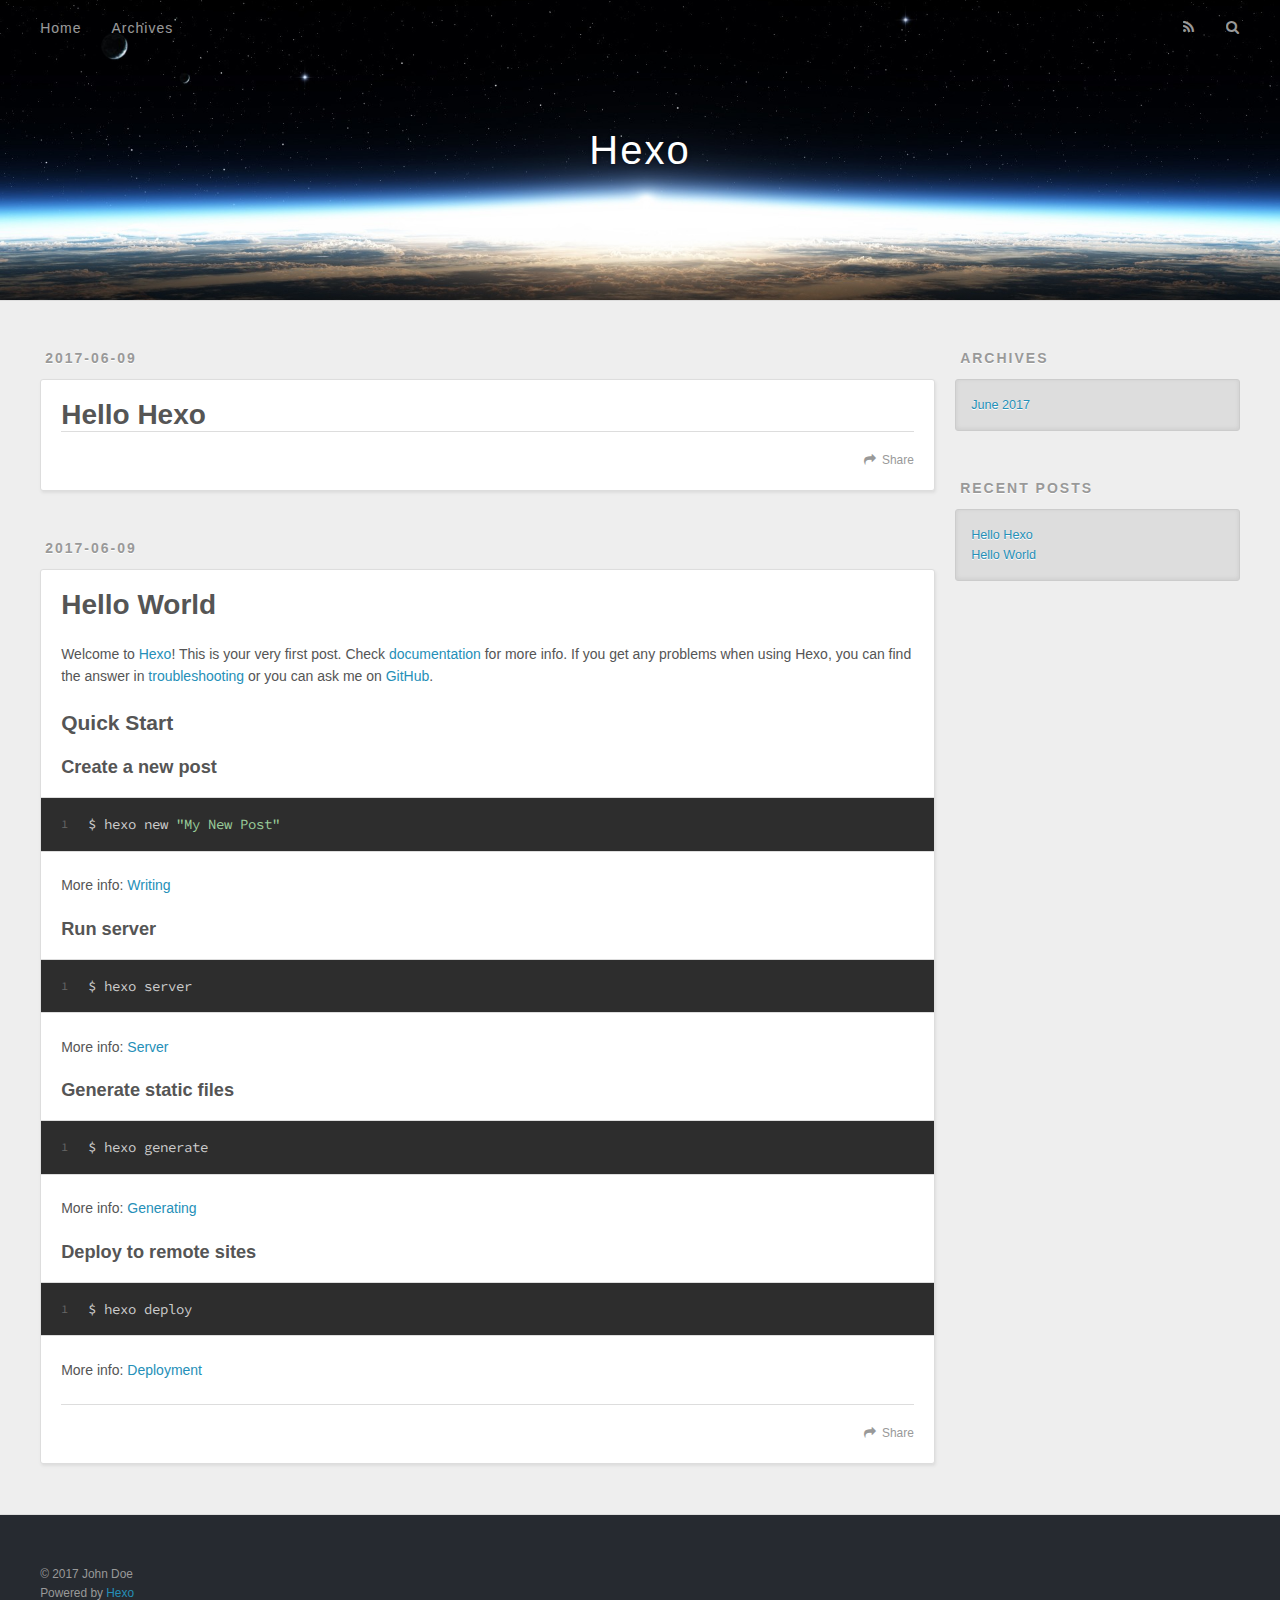
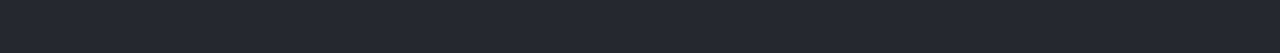
==== index.html @ 735a1790 "Site updated: 2017-06-15 21:33:59" ====
<!DOCTYPE html>
<html>
<head>
  <meta charset="utf-8">

  <title>Mangoer</title>
  <meta name="viewport" content="width=device-width, initial-scale=1, maximum-scale=1">
  <meta property="og:type" content="website">
<meta property="og:title" content="Hexo">
<meta property="og:url" content="http://yoursite.com/index.html">
<meta property="og:site_name" content="Hexo">
<meta name="twitter:card" content="summary">
<meta name="twitter:title" content="Hexo">

    <link rel="alternate" href="/atom.xml" title="Hexo" type="application/atom+xml">


    <link rel="icon" href="/favicon.png">


    <link href="//fonts.googleapis.com/css?family=Source+Code+Pro" rel="stylesheet" type="text/css">

  <link rel="stylesheet" href="/css/style.css">


</head>

<body>
  <div id="container">
    <div id="wrap">
      <header id="header">
  <div id="banner"></div>
  <div id="header-outer" class="outer">
    <div id="header-title" class="inner">
      <h1 id="logo-wrap">
        <a href="/" id="logo">Hexo</a>
      </h1>

    </div>
    <div id="header-inner" class="inner">
      <nav id="main-nav">
        <a id="main-nav-toggle" class="nav-icon"></a>

          <a class="main-nav-link" href="/">Home</a>

          <a class="main-nav-link" href="/archives">Archives</a>

      </nav>
      <nav id="sub-nav">

          <a id="nav-rss-link" class="nav-icon" href="/atom.xml" title="RSS Feed"></a>

        <a id="nav-search-btn" class="nav-icon" title="Search"></a>
      </nav>
      <div id="search-form-wrap">
        <form action="//google.com/search" method="get" accept-charset="UTF-8" class="search-form"><input type="search" name="q" class="search-form-input" placeholder="Search"><button type="submit" class="search-form-submit">&#xF002;</button><input type="hidden" name="sitesearch" value="http://yoursite.com"></form>
      </div>
    </div>
  </div>
</header>
      <div class="outer">
        <section id="main">

    <article id="post-Hello-Hexo" class="article article-type-post" itemscope itemprop="blogPost">
  <div class="article-meta">
    <a href="/2017/06/09/Hello-Hexo/" class="article-date">
  <time datetime="2017-06-09T03:35:02.000Z" itemprop="datePublished">2017-06-09</time>
</a>

  </div>
  <div class="article-inner">


      <header class="article-header">


    <h1 itemprop="name">
      <a class="article-title" href="/2017/06/09/Hello-Hexo/">Hello Hexo</a>
    </h1>


      </header>

    <div class="article-entry" itemprop="articleBody">



    </div>
    <footer class="article-footer">
      <a data-url="http://yoursite.com/2017/06/09/Hello-Hexo/" data-id="cj3patztf0000bxrzyx2jjfbw" class="article-share-link">Share</a>


    </footer>
  </div>

</article>



    <article id="post-hello-world" class="article article-type-post" itemscope itemprop="blogPost">
  <div class="article-meta">
    <a href="/2017/06/09/hello-world/" class="article-date">
  <time datetime="2017-06-09T03:32:05.948Z" itemprop="datePublished">2017-06-09</time>
</a>

  </div>
  <div class="article-inner">


      <header class="article-header">


    <h1 itemprop="name">
      <a class="article-title" href="/2017/06/09/hello-world/">Hello World</a>
    </h1>


      </header>

    <div class="article-entry" itemprop="articleBody">

        <p>Welcome to <a href="https://hexo.io/" target="_blank" rel="external">Hexo</a>! This is your very first post. Check <a href="https://hexo.io/docs/" target="_blank" rel="external">documentation</a> for more info. If you get any problems when using Hexo, you can find the answer in <a href="https://hexo.io/docs/troubleshooting.html" target="_blank" rel="external">troubleshooting</a> or you can ask me on <a href="https://github.com/hexojs/hexo/issues" target="_blank" rel="external">GitHub</a>.</p>
<h2 id="Quick-Start"><a href="#Quick-Start" class="headerlink" title="Quick Start"></a>Quick Start</h2><h3 id="Create-a-new-post"><a href="#Create-a-new-post" class="headerlink" title="Create a new post"></a>Create a new post</h3><figure class="highlight bash"><table><tr><td class="gutter"><pre><div class="line">1</div></pre></td><td class="code"><pre><div class="line">$ hexo new <span class="string">"My New Post"</span></div></pre></td></tr></table></figure>
<p>More info: <a href="https://hexo.io/docs/writing.html" target="_blank" rel="external">Writing</a></p>
<h3 id="Run-server"><a href="#Run-server" class="headerlink" title="Run server"></a>Run server</h3><figure class="highlight bash"><table><tr><td class="gutter"><pre><div class="line">1</div></pre></td><td class="code"><pre><div class="line">$ hexo server</div></pre></td></tr></table></figure>
<p>More info: <a href="https://hexo.io/docs/server.html" target="_blank" rel="external">Server</a></p>
<h3 id="Generate-static-files"><a href="#Generate-static-files" class="headerlink" title="Generate static files"></a>Generate static files</h3><figure class="highlight bash"><table><tr><td class="gutter"><pre><div class="line">1</div></pre></td><td class="code"><pre><div class="line">$ hexo generate</div></pre></td></tr></table></figure>
<p>More info: <a href="https://hexo.io/docs/generating.html" target="_blank" rel="external">Generating</a></p>
<h3 id="Deploy-to-remote-sites"><a href="#Deploy-to-remote-sites" class="headerlink" title="Deploy to remote sites"></a>Deploy to remote sites</h3><figure class="highlight bash"><table><tr><td class="gutter"><pre><div class="line">1</div></pre></td><td class="code"><pre><div class="line">$ hexo deploy</div></pre></td></tr></table></figure>
<p>More info: <a href="https://hexo.io/docs/deployment.html" target="_blank" rel="external">Deployment</a></p>


    </div>
    <footer class="article-footer">
      <a data-url="http://yoursite.com/2017/06/09/hello-world/" data-id="cj3patztm0001bxrzctiyscge" class="article-share-link">Share</a>


    </footer>
  </div>

</article>




</section>

          <aside id="sidebar">










  <div class="widget-wrap">
    <h3 class="widget-title">Archives</h3>
    <div class="widget">
      <ul class="archive-list"><li class="archive-list-item"><a class="archive-list-link" href="/archives/2017/06/">June 2017</a></li></ul>
    </div>
  </div>




  <div class="widget-wrap">
    <h3 class="widget-title">Recent Posts</h3>
    <div class="widget">
      <ul>

          <li>
            <a href="/2017/06/09/Hello-Hexo/">Hello Hexo</a>
          </li>

          <li>
            <a href="/2017/06/09/hello-world/">Hello World</a>
          </li>

      </ul>
    </div>
  </div>


</aside>

      </div>
      <footer id="footer">

  <div class="outer">
    <div id="footer-info" class="inner">
      &copy; 2017 John Doe<br>
      Powered by <a href="http://hexo.io/" target="_blank">Hexo</a>
    </div>
  </div>
</footer>
    </div>
    <nav id="mobile-nav">

    <a href="/" class="mobile-nav-link">Home</a>

    <a href="/archives" class="mobile-nav-link">Archives</a>

</nav>


<script src="//ajax.googleapis.com/ajax/libs/jquery/2.0.3/jquery.min.js"></script>


  <link rel="stylesheet" href="/fancybox/jquery.fancybox.css">
  <script src="/fancybox/jquery.fancybox.pack.js"></script>


<script src="/js/script.js"></script>

  </div>
</body>
</html>
---- css/style.css ----
body {
  width: 100%;
}
body:before,
body:after {
  content: "";
  display: table;
}
body:after {
  clear: both;
}
html,
body,
div,
span,
applet,
object,
iframe,
h1,
h2,
h3,
h4,
h5,
h6,
p,
blockquote,
pre,
a,
abbr,
acronym,
address,
big,
cite,
code,
del,
dfn,
em,
img,
ins,
kbd,
q,
s,
samp,
small,
strike,
strong,
sub,
sup,
tt,
var,
dl,
dt,
dd,
ol,
ul,
li,
fieldset,
form,
label,
legend,
table,
caption,
tbody,
tfoot,
thead,
tr,
th,
td {
  margin: 0;
  padding: 0;
  border: 0;
  outline: 0;
  font-weight: inherit;
  font-style: inherit;
  font-family: inherit;
  font-size: 100%;
  vertical-align: baseline;
}
body {
  line-height: 1;
  color: #000;
  background: #fff;
}
ol,
ul {
  list-style: none;
}
table {
  border-collapse: separate;
  border-spacing: 0;
  vertical-align: middle;
}
caption,
th,
td {
  text-align: left;
  font-weight: normal;
  vertical-align: middle;
}
a img {
  border: none;
}
input,
button {
  margin: 0;
  padding: 0;
}
input::-moz-focus-inner,
button::-moz-focus-inner {
  border: 0;
  padding: 0;
}
@font-face {
  font-family: FontAwesome;
  font-style: normal;
  font-weight: normal;
  src: url("fonts/fontawesome-webfont.eot?v=#4.0.3");
  src: url("fonts/fontawesome-webfont.eot?#iefix&v=#4.0.3") format("embedded-opentype"), url("fonts/fontawesome-webfont.woff?v=#4.0.3") format("woff"), url("fonts/fontawesome-webfont.ttf?v=#4.0.3") format("truetype"), url("fonts/fontawesome-webfont.svg#fontawesomeregular?v=#4.0.3") format("svg");
}
html,
body,
#container {
  height: 100%;
}
body {
  background: #eee;
  font: 14px "Helvetica Neue", Helvetica, Arial, sans-serif;
  -webkit-text-size-adjust: 100%;
}
.outer {
  max-width: 1220px;
  margin: 0 auto;
  padding: 0 20px;
}
.outer:before,
.outer:after {
  content: "";
  display: table;
}
.outer:after {
  clear: both;
}
.inner {
  display: inline;
  float: left;
  width: 98.33333333333333%;
  margin: 0 0.833333333333333%;
}
.left,
.alignleft {
  float: left;
}
.right,
.alignright {
  float: right;
}
.clear {
  clear: both;
}
#container {
  position: relative;
}
.mobile-nav-on {
  overflow: hidden;
}
#wrap {
  height: 100%;
  width: 100%;
  position: absolute;
  top: 0;
  left: 0;
  -webkit-transition: 0.2s ease-out;
  -moz-transition: 0.2s ease-out;
  -ms-transition: 0.2s ease-out;
  transition: 0.2s ease-out;
  z-index: 1;
  background: #eee;
}
.mobile-nav-on #wrap {
  left: 280px;
}
@media screen and (min-width: 768px) {
  #main {
    display: inline;
    float: left;
    width: 73.33333333333333%;
    margin: 0 0.833333333333333%;
  }
}
.article-date,
.article-category-link,
.archive-year,
.widget-title {
  text-decoration: none;
  text-transform: uppercase;
  letter-spacing: 2px;
  color: #999;
  margin-bottom: 1em;
  margin-left: 5px;
  line-height: 1em;
  text-shadow: 0 1px #fff;
  font-weight: bold;
}
.article-inner,
.archive-article-inner {
  background: #fff;
  -webkit-box-shadow: 1px 2px 3px #ddd;
  box-shadow: 1px 2px 3px #ddd;
  border: 1px solid #ddd;
  border-radius: 3px;
}
.article-entry h1,
.widget h1 {
  font-size: 2em;
}
.article-entry h2,
.widget h2 {
  font-size: 1.5em;
}
.article-entry h3,
.widget h3 {
  font-size: 1.3em;
}
.article-entry h4,
.widget h4 {
  font-size: 1.2em;
}
.article-entry h5,
.widget h5 {
  font-size: 1em;
}
.article-entry h6,
.widget h6 {
  font-size: 1em;
  color: #999;
}
.article-entry hr,
.widget hr {
  border: 1px dashed #ddd;
}
.article-entry strong,
.widget strong {
  font-weight: bold;
}
.article-entry em,
.widget em,
.article-entry cite,
.widget cite {
  font-style: italic;
}
.article-entry sup,
.widget sup,
.article-entry sub,
.widget sub {
  font-size: 0.75em;
  line-height: 0;
  position: relative;
  vertical-align: baseline;
}
.article-entry sup,
.widget sup {
  top: -0.5em;
}
.article-entry sub,
.widget sub {
  bottom: -0.2em;
}
.article-entry small,
.widget small {
  font-size: 0.85em;
}
.article-entry acronym,
.widget acronym,
.article-entry abbr,
.widget abbr {
  border-bottom: 1px dotted;
}
.article-entry ul,
.widget ul,
.article-entry ol,
.widget ol,
.article-entry dl,
.widget dl {
  margin: 0 20px;
  line-height: 1.6em;
}
.article-entry ul ul,
.widget ul ul,
.article-entry ol ul,
.widget ol ul,
.article-entry ul ol,
.widget ul ol,
.article-entry ol ol,
.widget ol ol {
  margin-top: 0;
  margin-bottom: 0;
}
.article-entry ul,
.widget ul {
  list-style: disc;
}
.article-entry ol,
.widget ol {
  list-style: decimal;
}
.article-entry dt,
.widget dt {
  font-weight: bold;
}
#header {
  height: 300px;
  position: relative;
  border-bottom: 1px solid #ddd;
}
#header:before,
#header:after {
  content: "";
  position: absolute;
  left: 0;
  right: 0;
  height: 40px;
}
#header:before {
  top: 0;
  background: -webkit-linear-gradient(rgba(0,0,0,0.2), transparent);
  background: -moz-linear-gradient(rgba(0,0,0,0.2), transparent);
  background: -ms-linear-gradient(rgba(0,0,0,0.2), transparent);
  background: linear-gradient(rgba(0,0,0,0.2), transparent);
}
#header:after {
  bottom: 0;
  background: -webkit-linear-gradient(transparent, rgba(0,0,0,0.2));
  background: -moz-linear-gradient(transparent, rgba(0,0,0,0.2));
  background: -ms-linear-gradient(transparent, rgba(0,0,0,0.2));
  background: linear-gradient(transparent, rgba(0,0,0,0.2));
}
#header-outer {
  height: 100%;
  position: relative;
}
#header-inner {
  position: relative;
  overflow: hidden;
}
#banner {
  position: absolute;
  top: 0;
  left: 0;
  width: 100%;
  height: 100%;
  background: url("images/banner.jpg") center #000;
  -webkit-background-size: cover;
  -moz-background-size: cover;
  background-size: cover;
  z-index: -1;
}
#header-title {
  text-align: center;
  height: 40px;
  position: absolute;
  top: 50%;
  left: 0;
  margin-top: -20px;
}
#logo,
#subtitle {
  text-decoration: none;
  color: #fff;
  font-weight: 300;
  text-shadow: 0 1px 4px rgba(0,0,0,0.3);
}
#logo {
  font-size: 40px;
  line-height: 40px;
  letter-spacing: 2px;
}
#subtitle {
  font-size: 16px;
  line-height: 16px;
  letter-spacing: 1px;
}
#subtitle-wrap {
  margin-top: 16px;
}
#main-nav {
  float: left;
  margin-left: -15px;
}
.nav-icon,
.main-nav-link {
  float: left;
  color: #fff;
  opacity: 0.6;
  text-decoration: none;
  text-shadow: 0 1px rgba(0,0,0,0.2);
  -webkit-transition: opacity 0.2s;
  -moz-transition: opacity 0.2s;
  -ms-transition: opacity 0.2s;
  transition: opacity 0.2s;
  display: block;
  padding: 20px 15px;
}
.nav-icon:hover,
.main-nav-link:hover {
  opacity: 1;
}
.nav-icon {
  font-family: FontAwesome;
  text-align: center;
  font-size: 14px;
  width: 14px;
  height: 14px;
  padding: 20px 15px;
  position: relative;
  cursor: pointer;
}
.main-nav-link {
  font-weight: 300;
  letter-spacing: 1px;
}
@media screen and (max-width: 479px) {
  .main-nav-link {
    display: none;
  }
}
#main-nav-toggle {
  display: none;
}
#main-nav-toggle:before {
  content: "\f0c9";
}
@media screen and (max-width: 479px) {
  #main-nav-toggle {
    display: block;
  }
}
#sub-nav {
  float: right;
  margin-right: -15px;
}
#nav-rss-link:before {
  content: "\f09e";
}
#nav-search-btn:before {
  content: "\f002";
}
#search-form-wrap {
  position: absolute;
  top: 15px;
  width: 150px;
  height: 30px;
  right: -150px;
  opacity: 0;
  -webkit-transition: 0.2s ease-out;
  -moz-transition: 0.2s ease-out;
  -ms-transition: 0.2s ease-out;
  transition: 0.2s ease-out;
}
#search-form-wrap.on {
  opacity: 1;
  right: 0;
}
@media screen and (max-width: 479px) {
  #search-form-wrap {
    width: 100%;
    right: -100%;
  }
}
.search-form {
  position: absolute;
  top: 0;
  left: 0;
  right: 0;
  background: #fff;
  padding: 5px 15px;
  border-radius: 15px;
  -webkit-box-shadow: 0 0 10px rgba(0,0,0,0.3);
  box-shadow: 0 0 10px rgba(0,0,0,0.3);
}
.search-form-input {
  border: none;
  background: none;
  color: #555;
  width: 100%;
  font: 13px "Helvetica Neue", Helvetica, Arial, sans-serif;
  outline: none;
}
.search-form-input::-webkit-search-results-decoration,
.search-form-input::-webkit-search-cancel-button {
  -webkit-appearance: none;
}
.search-form-submit {
  position: absolute;
  top: 50%;
  right: 10px;
  margin-top: -7px;
  font: 13px FontAwesome;
  border: none;
  background: none;
  color: #bbb;
  cursor: pointer;
}
.search-form-submit:hover,
.search-form-submit:focus {
  color: #777;
}
.article {
  margin: 50px 0;
}
.article-inner {
  overflow: hidden;
}
.article-meta:before,
.article-meta:after {
  content: "";
  display: table;
}
.article-meta:after {
  clear: both;
}
.article-date {
  float: left;
}
.article-category {
  float: left;
  line-height: 1em;
  color: #ccc;
  text-shadow: 0 1px #fff;
  margin-left: 8px;
}
.article-category:before {
  content: "\2022";
}
.article-category-link {
  margin: 0 12px 1em;
}
.article-header {
  padding: 20px 20px 0;
}
.article-title {
  text-decoration: none;
  font-size: 2em;
  font-weight: bold;
  color: #555;
  line-height: 1.1em;
  -webkit-transition: color 0.2s;
  -moz-transition: color 0.2s;
  -ms-transition: color 0.2s;
  transition: color 0.2s;
}
a.article-title:hover {
  color: #258fb8;
}
.article-entry {
  color: #555;
  padding: 0 20px;
}
.article-entry:before,
.article-entry:after {
  content: "";
  display: table;
}
.article-entry:after {
  clear: both;
}
.article-entry p,
.article-entry table {
  line-height: 1.6em;
  margin: 1.6em 0;
}
.article-entry h1,
.article-entry h2,
.article-entry h3,
.article-entry h4,
.article-entry h5,
.article-entry h6 {
  font-weight: bold;
}
.article-entry h1,
.article-entry h2,
.article-entry h3,
.article-entry h4,
.article-entry h5,
.article-entry h6 {
  line-height: 1.1em;
  margin: 1.1em 0;
}
.article-entry a {
  color: #258fb8;
  text-decoration: none;
}
.article-entry a:hover {
  text-decoration: underline;
}
.article-entry ul,
.article-entry ol,
.article-entry dl {
  margin-top: 1.6em;
  margin-bottom: 1.6em;
}
.article-entry img,
.article-entry video {
  max-width: 100%;
  height: auto;
  display: block;
  margin: auto;
}
.article-entry iframe {
  border: none;
}
.article-entry table {
  width: 100%;
  border-collapse: collapse;
  border-spacing: 0;
}
.article-entry th {
  font-weight: bold;
  border-bottom: 3px solid #ddd;
  padding-bottom: 0.5em;
}
.article-entry td {
  border-bottom: 1px solid #ddd;
  padding: 10px 0;
}
.article-entry blockquote {
  font-family: Georgia, "Times New Roman", serif;
  font-size: 1.4em;
  margin: 1.6em 20px;
  text-align: center;
}
.article-entry blockquote footer {
  font-size: 14px;
  margin: 1.6em 0;
  font-family: "Helvetica Neue", Helvetica, Arial, sans-serif;
}
.article-entry blockquote footer cite:before {
  content: "—";
  padding: 0 0.5em;
}
.article-entry .pullquote {
  text-align: left;
  width: 45%;
  margin: 0;
}
.article-entry .pullquote.left {
  margin-left: 0.5em;
  margin-right: 1em;
}
.article-entry .pullquote.right {
  margin-right: 0.5em;
  margin-left: 1em;
}
.article-entry .caption {
  color: #999;
  display: block;
  font-size: 0.9em;
  margin-top: 0.5em;
  position: relative;
  text-align: center;
}
.article-entry .video-container {
  position: relative;
  padding-top: 56.25%;
  height: 0;
  overflow: hidden;
}
.article-entry .video-container iframe,
.article-entry .video-container object,
.article-entry .video-container embed {
  position: absolute;
  top: 0;
  left: 0;
  width: 100%;
  height: 100%;
  margin-top: 0;
}
.article-more-link a {
  display: inline-block;
  line-height: 1em;
  padding: 6px 15px;
  border-radius: 15px;
  background: #eee;
  color: #999;
  text-shadow: 0 1px #fff;
  text-decoration: none;
}
.article-more-link a:hover {
  background: #258fb8;
  color: #fff;
  text-decoration: none;
  text-shadow: 0 1px #1e7293;
}
.article-footer {
  font-size: 0.85em;
  line-height: 1.6em;
  border-top: 1px solid #ddd;
  padding-top: 1.6em;
  margin: 0 20px 20px;
}
.article-footer:before,
.article-footer:after {
  content: "";
  display: table;
}
.article-footer:after {
  clear: both;
}
.article-footer a {
  color: #999;
  text-decoration: none;
}
.article-footer a:hover {
  color: #555;
}
.article-tag-list-item {
  float: left;
  margin-right: 10px;
}
.article-tag-list-link:before {
  content: "#";
}
.article-comment-link {
  float: right;
}
.article-comment-link:before {
  content: "\f075";
  font-family: FontAwesome;
  padding-right: 8px;
}
.article-share-link {
  cursor: pointer;
  float: right;
  margin-left: 20px;
}
.article-share-link:before {
  content: "\f064";
  font-family: FontAwesome;
  padding-right: 6px;
}
#article-nav {
  position: relative;
}
#article-nav:before,
#article-nav:after {
  content: "";
  display: table;
}
#article-nav:after {
  clear: both;
}
@media screen and (min-width: 768px) {
  #article-nav {
    margin: 50px 0;
  }
  #article-nav:before {
    width: 8px;
    height: 8px;
    position: absolute;
    top: 50%;
    left: 50%;
    margin-top: -4px;
    margin-left: -4px;
    content: "";
    border-radius: 50%;
    background: #ddd;
    -webkit-box-shadow: 0 1px 2px #fff;
    box-shadow: 0 1px 2px #fff;
  }
}
.article-nav-link-wrap {
  text-decoration: none;
  text-shadow: 0 1px #fff;
  color: #999;
  -webkit-box-sizing: border-box;
  -moz-box-sizing: border-box;
  box-sizing: border-box;
  margin-top: 50px;
  text-align: center;
  display: block;
}
.article-nav-link-wrap:hover {
  color: #555;
}
@media screen and (min-width: 768px) {
  .article-nav-link-wrap {
    width: 50%;
    margin-top: 0;
  }
}
@media screen and (min-width: 768px) {
  #article-nav-newer {
    float: left;
    text-align: right;
    padding-right: 20px;
  }
}
@media screen and (min-width: 768px) {
  #article-nav-older {
    float: right;
    text-align: left;
    padding-left: 20px;
  }
}
.article-nav-caption {
  text-transform: uppercase;
  letter-spacing: 2px;
  color: #ddd;
  line-height: 1em;
  font-weight: bold;
}
#article-nav-newer .article-nav-caption {
  margin-right: -2px;
}
.article-nav-title {
  font-size: 0.85em;
  line-height: 1.6em;
  margin-top: 0.5em;
}
.article-share-box {
  position: absolute;
  display: none;
  background: #fff;
  -webkit-box-shadow: 1px 2px 10px rgba(0,0,0,0.2);
  box-shadow: 1px 2px 10px rgba(0,0,0,0.2);
  border-radius: 3px;
  margin-left: -145px;
  overflow: hidden;
  z-index: 1;
}
.article-share-box.on {
  display: block;
}
.article-share-input {
  width: 100%;
  background: none;
  -webkit-box-sizing: border-box;
  -moz-box-sizing: border-box;
  box-sizing: border-box;
  font: 14px "Helvetica Neue", Helvetica, Arial, sans-serif;
  padding: 0 15px;
  color: #555;
  outline: none;
  border: 1px solid #ddd;
  border-radius: 3px 3px 0 0;
  height: 36px;
  line-height: 36px;
}
.article-share-links {
  background: #eee;
}
.article-share-links:before,
.article-share-links:after {
  content: "";
  display: table;
}
.article-share-links:after {
  clear: both;
}
.article-share-twitter,
.article-share-facebook,
.article-share-pinterest,
.article-share-google {
  width: 50px;
  height: 36px;
  display: block;
  float: left;
  position: relative;
  color: #999;
  text-shadow: 0 1px #fff;
}
.article-share-twitter:before,
.article-share-facebook:before,
.article-share-pinterest:before,
.article-share-google:before {
  font-size: 20px;
  font-family: FontAwesome;
  width: 20px;
  height: 20px;
  position: absolute;
  top: 50%;
  left: 50%;
  margin-top: -10px;
  margin-left: -10px;
  text-align: center;
}
.article-share-twitter:hover,
.article-share-facebook:hover,
.article-share-pinterest:hover,
.article-share-google:hover {
  color: #fff;
}
.article-share-twitter:before {
  content: "\f099";
}
.article-share-twitter:hover {
  background: #00aced;
  text-shadow: 0 1px #008abe;
}
.article-share-facebook:before {
  content: "\f09a";
}
.article-share-facebook:hover {
  background: #3b5998;
  text-shadow: 0 1px #2f477a;
}
.article-share-pinterest:before {
  content: "\f0d2";
}
.article-share-pinterest:hover {
  background: #cb2027;
  text-shadow: 0 1px #a21a1f;
}
.article-share-google:before {
  content: "\f0d5";
}
.article-share-google:hover {
  background: #dd4b39;
  text-shadow: 0 1px #be3221;
}
.article-gallery {
  background: #000;
  position: relative;
}
.article-gallery-photos {
  position: relative;
  overflow: hidden;
}
.article-gallery-img {
  display: none;
  max-width: 100%;
}
.article-gallery-img:first-child {
  display: block;
}
.article-gallery-img.loaded {
  position: absolute;
  display: block;
}
.article-gallery-img img {
  display: block;
  max-width: 100%;
  margin: 0 auto;
}
#comments {
  background: #fff;
  -webkit-box-shadow: 1px 2px 3px #ddd;
  box-shadow: 1px 2px 3px #ddd;
  padding: 20px;
  border: 1px solid #ddd;
  border-radius: 3px;
  margin: 50px 0;
}
#comments a {
  color: #258fb8;
}
.archives-wrap {
  margin: 50px 0;
}
.archives:before,
.archives:after {
  content: "";
  display: table;
}
.archives:after {
  clear: both;
}
.archive-year-wrap {
  margin-bottom: 1em;
}
.archives {
  -webkit-column-gap: 10px;
  -moz-column-gap: 10px;
  column-gap: 10px;
}
@media screen and (min-width: 480px) and (max-width: 767px) {
  .archives {
    -webkit-column-count: 2;
    -moz-column-count: 2;
    column-count: 2;
  }
}
@media screen and (min-width: 768px) {
  .archives {
    -webkit-column-count: 3;
    -moz-column-count: 3;
    column-count: 3;
  }
}
.archive-article {
  -webkit-column-break-inside: avoid;
  page-break-inside: avoid;
  overflow: hidden;
  break-inside: avoid-column;
}
.archive-article-inner {
  padding: 10px;
  margin-bottom: 15px;
}
.archive-article-title {
  text-decoration: none;
  font-weight: bold;
  color: #555;
  -webkit-transition: color 0.2s;
  -moz-transition: color 0.2s;
  -ms-transition: color 0.2s;
  transition: color 0.2s;
  line-height: 1.6em;
}
.archive-article-title:hover {
  color: #258fb8;
}
.archive-article-footer {
  margin-top: 1em;
}
.archive-article-date {
  color: #999;
  text-decoration: none;
  font-size: 0.85em;
  line-height: 1em;
  margin-bottom: 0.5em;
  display: block;
}
#page-nav {
  margin: 50px auto;
  background: #fff;
  -webkit-box-shadow: 1px 2px 3px #ddd;
  box-shadow: 1px 2px 3px #ddd;
  border: 1px solid #ddd;
  border-radius: 3px;
  text-align: center;
  color: #999;
  overflow: hidden;
}
#page-nav:before,
#page-nav:after {
  content: "";
  display: table;
}
#page-nav:after {
  clear: both;
}
#page-nav a,
#page-nav span {
  padding: 10px 20px;
  line-height: 1;
  height: 2ex;
}
#page-nav a {
  color: #999;
  text-decoration: none;
}
#page-nav a:hover {
  background: #999;
  color: #fff;
}
#page-nav .prev {
  float: left;
}
#page-nav .next {
  float: right;
}
#page-nav .page-number {
  display: inline-block;
}
@media screen and (max-width: 479px) {
  #page-nav .page-number {
    display: none;
  }
}
#page-nav .current {
  color: #555;
  font-weight: bold;
}
#page-nav .space {
  color: #ddd;
}
#footer {
  background: #262a30;
  padding: 50px 0;
  border-top: 1px solid #ddd;
  color: #999;
}
#footer a {
  color: #258fb8;
  text-decoration: none;
}
#footer a:hover {
  text-decoration: underline;
}
#footer-info {
  line-height: 1.6em;
  font-size: 0.85em;
}
.article-entry pre,
.article-entry .highlight {
  background: #2d2d2d;
  margin: 0 -20px;
  padding: 15px 20px;
  border-style: solid;
  border-color: #ddd;
  border-width: 1px 0;
  overflow: auto;
  color: #ccc;
  line-height: 22.400000000000002px;
}
.article-entry .highlight .gutter pre,
.article-entry .gist .gist-file .gist-data .line-numbers {
  color: #666;
  font-size: 0.85em;
}
.article-entry pre,
.article-entry code {
  font-family: "Source Code Pro", Consolas, Monaco, Menlo, Consolas, monospace;
}
.article-entry code {
  background: #eee;
  text-shadow: 0 1px #fff;
  padding: 0 0.3em;
}
.article-entry pre code {
  background: none;
  text-shadow: none;
  padding: 0;
}
.article-entry .highlight pre {
  border: none;
  margin: 0;
  padding: 0;
}
.article-entry .highlight table {
  margin: 0;
  width: auto;
}
.article-entry .highlight td {
  border: none;
  padding: 0;
}
.article-entry .highlight figcaption {
  font-size: 0.85em;
  color: #999;
  line-height: 1em;
  margin-bottom: 1em;
}
.article-entry .highlight figcaption:before,
.article-entry .highlight figcaption:after {
  content: "";
  display: table;
}
.article-entry .highlight figcaption:after {
  clear: both;
}
.article-entry .highlight figcaption a {
  float: right;
}
.article-entry .highlight .gutter pre {
  text-align: right;
  padding-right: 20px;
}
.article-entry .highlight .line {
  height: 22.400000000000002px;
}
.article-entry .highlight .line.marked {
  background: #515151;
}
.article-entry .gist {
  margin: 0 -20px;
  border-style: solid;
  border-color: #ddd;
  border-width: 1px 0;
  background: #2d2d2d;
  padding: 15px 20px 15px 0;
}
.article-entry .gist .gist-file {
  border: none;
  font-family: "Source Code Pro", Consolas, Monaco, Menlo, Consolas, monospace;
  margin: 0;
}
.article-entry .gist .gist-file .gist-data {
  background: none;
  border: none;
}
.article-entry .gist .gist-file .gist-data .line-numbers {
  background: none;
  border: none;
  padding: 0 20px 0 0;
}
.article-entry .gist .gist-file .gist-data .line-data {
  padding: 0 !important;
}
.article-entry .gist .gist-file .highlight {
  margin: 0;
  padding: 0;
  border: none;
}
.article-entry .gist .gist-file .gist-meta {
  background: #2d2d2d;
  color: #999;
  font: 0.85em "Helvetica Neue", Helvetica, Arial, sans-serif;
  text-shadow: 0 0;
  padding: 0;
  margin-top: 1em;
  margin-left: 20px;
}
.article-entry .gist .gist-file .gist-meta a {
  color: #258fb8;
  font-weight: normal;
}
.article-entry .gist .gist-file .gist-meta a:hover {
  text-decoration: underline;
}
pre .comment,
pre .title {
  color: #999;
}
pre .variable,
pre .attribute,
pre .tag,
pre .regexp,
pre .ruby .constant,
pre .xml .tag .title,
pre .xml .pi,
pre .xml .doctype,
pre .html .doctype,
pre .css .id,
pre .css .class,
pre .css .pseudo {
  color: #f2777a;
}
pre .number,
pre .preprocessor,
pre .built_in,
pre .literal,
pre .params,
pre .constant {
  color: #f99157;
}
pre .class,
pre .ruby .class .title,
pre .css .rules .attribute {
  color: #9c9;
}
pre .string,
pre .value,
pre .inheritance,
pre .header,
pre .ruby .symbol,
pre .xml .cdata {
  color: #9c9;
}
pre .css .hexcolor {
  color: #6cc;
}
pre .function,
pre .python .decorator,
pre .python .title,
pre .ruby .function .title,
pre .ruby .title .keyword,
pre .perl .sub,
pre .javascript .title,
pre .coffeescript .title {
  color: #69c;
}
pre .keyword,
pre .javascript .function {
  color: #c9c;
}
@media screen and (max-width: 479px) {
  #mobile-nav {
    position: absolute;
    top: 0;
    left: 0;
    width: 280px;
    height: 100%;
    background: #191919;
    border-right: 1px solid #fff;
  }
}
@media screen and (max-width: 479px) {
  .mobile-nav-link {
    display: block;
    color: #999;
    text-decoration: none;
    padding: 15px 20px;
    font-weight: bold;
  }
  .mobile-nav-link:hover {
    color: #fff;
  }
}
@media screen and (min-width: 768px) {
  #sidebar {
    display: inline;
    float: left;
    width: 23.333333333333332%;
    margin: 0 0.833333333333333%;
  }
}
.widget-wrap {
  margin: 50px 0;
}
.widget {
  color: #777;
  text-shadow: 0 1px #fff;
  background: #ddd;
  -webkit-box-shadow: 0 -1px 4px #ccc inset;
  box-shadow: 0 -1px 4px #ccc inset;
  border: 1px solid #ccc;
  padding: 15px;
  border-radius: 3px;
}
.widget a {
  color: #258fb8;
  text-decoration: none;
}
.widget a:hover {
  text-decoration: underline;
}
.widget ul ul,
.widget ol ul,
.widget dl ul,
.widget ul ol,
.widget ol ol,
.widget dl ol,
.widget ul dl,
.widget ol dl,
.widget dl dl {
  margin-left: 15px;
  list-style: disc;
}
.widget {
  line-height: 1.6em;
  word-wrap: break-word;
  font-size: 0.9em;
}
.widget ul,
.widget ol {
  list-style: none;
  margin: 0;
}
.widget ul ul,
.widget ol ul,
.widget ul ol,
.widget ol ol {
  margin: 0 20px;
}
.widget ul ul,
.widget ol ul {
  list-style: disc;
}
.widget ul ol,
.widget ol ol {
  list-style: decimal;
}
.category-list-count,
.tag-list-count,
.archive-list-count {
  padding-left: 5px;
  color: #999;
  font-size: 0.85em;
}
.category-list-count:before,
.tag-list-count:before,
.archive-list-count:before {
  content: "(";
}
.category-list-count:after,
.tag-list-count:after,
.archive-list-count:after {
  content: ")";
}
.tagcloud a {
  margin-right: 5px;
  display: inline-block;
}
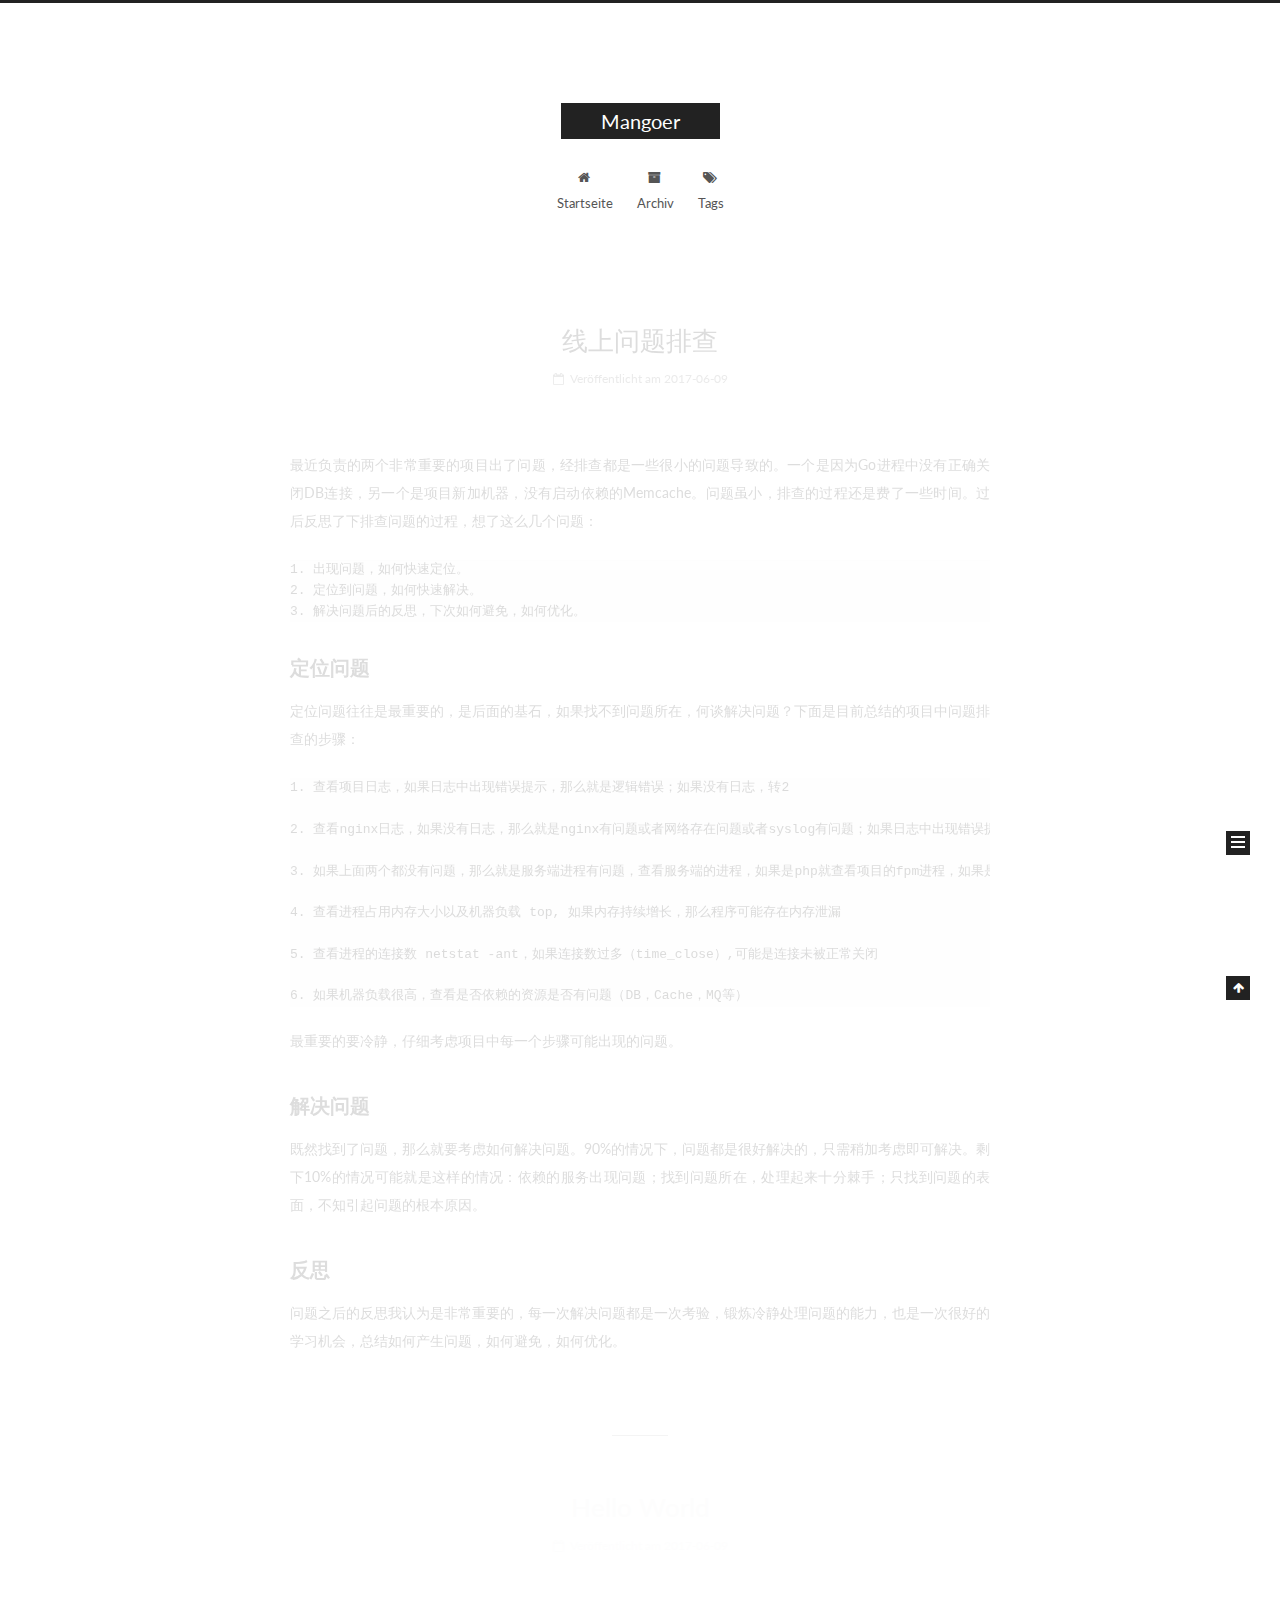
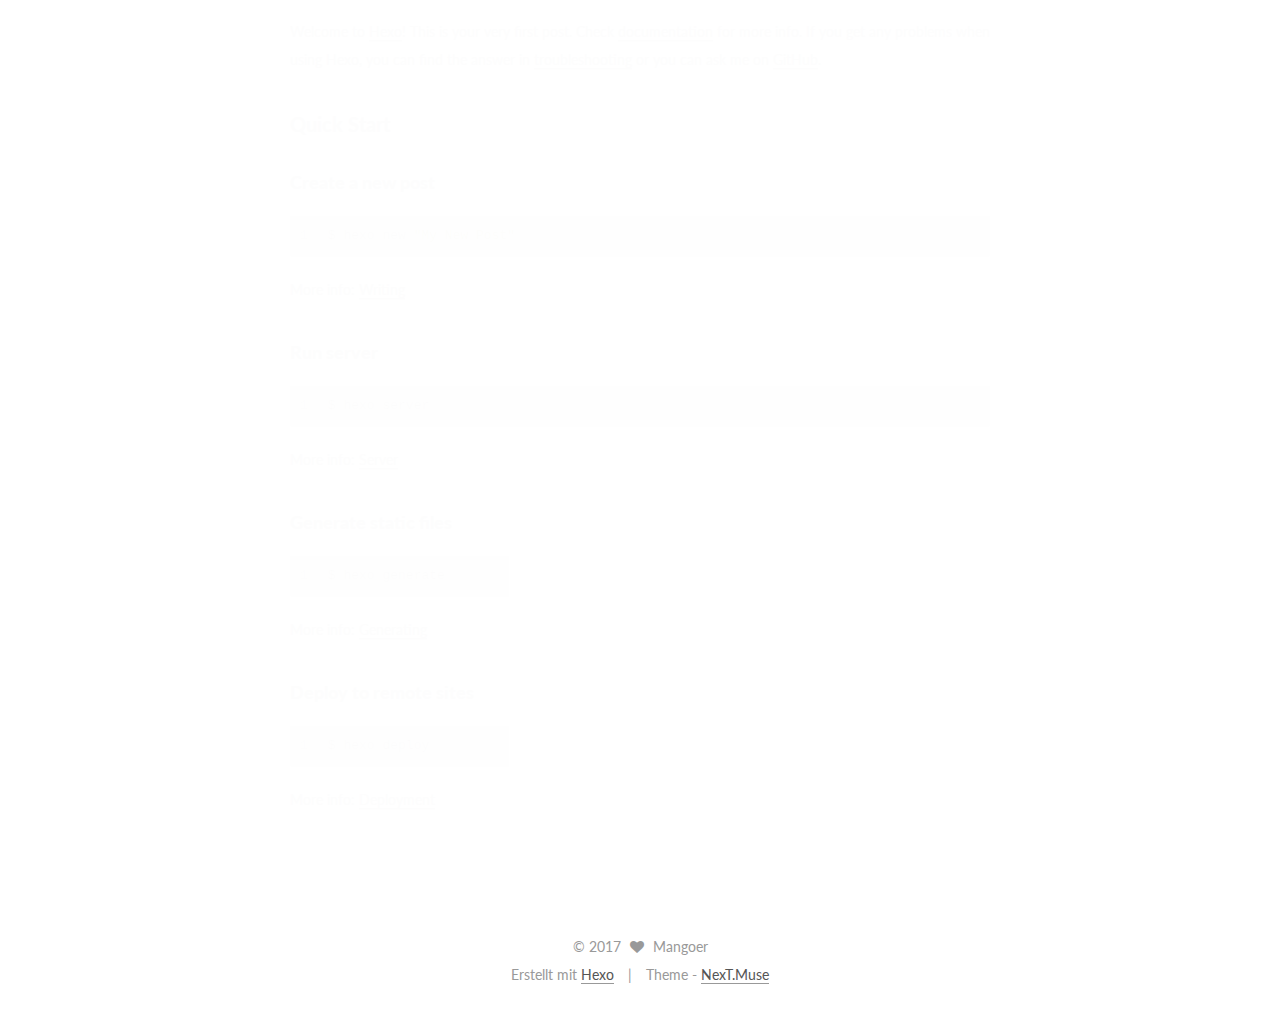
==== commit 4ea276bb: "Site updated: 2017-06-15 21:49:56" ====
--- a/index.html
+++ b/index.html
@@ -1,125 +1,458 @@
-<!DOCTYPE html>
-<html>
+<!doctype html>
+
+
+
+  
+
+
+<html class="theme-next muse use-motion" lang="">
 <head>
-  <meta charset="utf-8">
+  <meta charset="UTF-8"/>
+<meta http-equiv="X-UA-Compatible" content="IE=edge" />
+<meta name="viewport" content="width=device-width, initial-scale=1, maximum-scale=1"/>
+
+
+
+
+
+
+
+
+
+<meta http-equiv="Cache-Control" content="no-transform" />
+<meta http-equiv="Cache-Control" content="no-siteapp" />
+
+
+
+
+
+
+
+
+
+
+
+
+
+
+
+  
+  
+  <link href="/lib/fancybox/source/jquery.fancybox.css?v=2.1.5" rel="stylesheet" type="text/css" />
+
+
+
+
+  
+  
+  
+  
+
+  
+    
+    
+  
+
+  
+
+  
+
+  
+
+  
+
+  
+    
+    
+    <link href="//fonts.googleapis.com/css?family=Lato:300,300italic,400,400italic,700,700italic&subset=latin,latin-ext" rel="stylesheet" type="text/css">
+  
+
+
+
+
+
+
+<link href="/lib/font-awesome/css/font-awesome.min.css?v=4.6.2" rel="stylesheet" type="text/css" />
+
+<link href="/css/main.css?v=5.1.1" rel="stylesheet" type="text/css" />
+
+
+  <meta name="keywords" content="Hexo, NexT" />
+
+
+
+
+
+
+
+
+  <link rel="shortcut icon" type="image/x-icon" href="/favicon.ico?v=5.1.1" />
+
+
+
+
+
+
+<meta property="og:type" content="website">
+<meta property="og:title" content="Mangoer">
+<meta property="og:url" content="http://yoursite.com/index.html">
+<meta property="og:site_name" content="Mangoer">
+<meta name="twitter:card" content="summary">
+<meta name="twitter:title" content="Mangoer">
+
+
+
+<script type="text/javascript" id="hexo.configurations">
+  var NexT = window.NexT || {};
+  var CONFIG = {
+    root: '/',
+    scheme: 'Muse',
+    sidebar: {"position":"left","display":"post","offset":12,"offset_float":0,"b2t":false,"scrollpercent":false},
+    fancybox: true,
+    motion: true,
+    duoshuo: {
+      userId: '0',
+      author: 'Author'
+    },
+    algolia: {
+      applicationID: '',
+      apiKey: '',
+      indexName: '',
+      hits: {"per_page":10},
+      labels: {"input_placeholder":"Search for Posts","hits_empty":"We didn't find any results for the search: ${query}","hits_stats":"${hits} results found in ${time} ms"}
+    }
+  };
+</script>
+
+
+
+  <link rel="canonical" href="http://yoursite.com/"/>
+
+
+
+
 
   <title>Mangoer</title>
-  <meta name="viewport" content="width=device-width, initial-scale=1, maximum-scale=1">
-  <meta property="og:type" content="website">
-<meta property="og:title" content="Hexo">
-<meta property="og:url" content="http://yoursite.com/index.html">
-<meta property="og:site_name" content="Hexo">
-<meta name="twitter:card" content="summary">
-<meta name="twitter:title" content="Hexo">
-
-    <link rel="alternate" href="/atom.xml" title="Hexo" type="application/atom+xml">
-
-
-    <link rel="icon" href="/favicon.png">
-
-
-    <link href="//fonts.googleapis.com/css?family=Source+Code+Pro" rel="stylesheet" type="text/css">
-
-  <link rel="stylesheet" href="/css/style.css">
-
-
 </head>
 
-<body>
-  <div id="container">
-    <div id="wrap">
-      <header id="header">
-  <div id="banner"></div>
-  <div id="header-outer" class="outer">
-    <div id="header-title" class="inner">
-      <h1 id="logo-wrap">
-        <a href="/" id="logo">Hexo</a>
-      </h1>
-
-    </div>
-    <div id="header-inner" class="inner">
-      <nav id="main-nav">
-        <a id="main-nav-toggle" class="nav-icon"></a>
-
-          <a class="main-nav-link" href="/">Home</a>
-
-          <a class="main-nav-link" href="/archives">Archives</a>
-
-      </nav>
-      <nav id="sub-nav">
-
-          <a id="nav-rss-link" class="nav-icon" href="/atom.xml" title="RSS Feed"></a>
-
-        <a id="nav-search-btn" class="nav-icon" title="Search"></a>
-      </nav>
-      <div id="search-form-wrap">
-        <form action="//google.com/search" method="get" accept-charset="UTF-8" class="search-form"><input type="search" name="q" class="search-form-input" placeholder="Search"><button type="submit" class="search-form-submit">&#xF002;</button><input type="hidden" name="sitesearch" value="http://yoursite.com"></form>
-      </div>
-    </div>
+<body itemscope itemtype="http://schema.org/WebPage" lang="">
+
+  
+
+
+
+
+
+
+
+
+
+
+
+
+
+
+
+  
+  
+    
+  
+
+  <div class="container sidebar-position-left 
+   page-home 
+ ">
+    <div class="headband"></div>
+
+    <header id="header" class="header" itemscope itemtype="http://schema.org/WPHeader">
+      <div class="header-inner"><div class="site-brand-wrapper">
+  <div class="site-meta ">
+    
+
+    <div class="custom-logo-site-title">
+      <a href="/"  class="brand" rel="start">
+        <span class="logo-line-before"><i></i></span>
+        <span class="site-title">Mangoer</span>
+        <span class="logo-line-after"><i></i></span>
+      </a>
+    </div>
+      
+        <p class="site-subtitle"></p>
+      
   </div>
-</header>
-      <div class="outer">
-        <section id="main">
-
-    <article id="post-Hello-Hexo" class="article article-type-post" itemscope itemprop="blogPost">
-  <div class="article-meta">
-    <a href="/2017/06/09/Hello-Hexo/" class="article-date">
-  <time datetime="2017-06-09T03:35:02.000Z" itemprop="datePublished">2017-06-09</time>
-</a>
-
+
+  <div class="site-nav-toggle">
+    <button>
+      <span class="btn-bar"></span>
+      <span class="btn-bar"></span>
+      <span class="btn-bar"></span>
+    </button>
   </div>
-  <div class="article-inner">
-
-
-      <header class="article-header">
-
-
-    <h1 itemprop="name">
-      <a class="article-title" href="/2017/06/09/Hello-Hexo/">Hello Hexo</a>
-    </h1>
-
-
+</div>
+
+<nav class="site-nav">
+  
+
+  
+    <ul id="menu" class="menu">
+      
+        
+        <li class="menu-item menu-item-home">
+          <a href="/" rel="section">
+            
+              <i class="menu-item-icon fa fa-fw fa-home"></i> <br />
+            
+            Startseite
+          </a>
+        </li>
+      
+        
+        <li class="menu-item menu-item-archives">
+          <a href="/archives/" rel="section">
+            
+              <i class="menu-item-icon fa fa-fw fa-archive"></i> <br />
+            
+            Archiv
+          </a>
+        </li>
+      
+        
+        <li class="menu-item menu-item-tags">
+          <a href="/tags/" rel="section">
+            
+              <i class="menu-item-icon fa fa-fw fa-tags"></i> <br />
+            
+            Tags
+          </a>
+        </li>
+      
+
+      
+    </ul>
+  
+
+  
+</nav>
+
+
+
+ </div>
+    </header>
+
+    <main id="main" class="main">
+      <div class="main-inner">
+        <div class="content-wrap">
+          <div id="content" class="content">
+            
+  <section id="posts" class="posts-expand">
+    
+      
+
+  
+
+  
+  
+  
+
+  <article class="post post-type-normal " itemscope itemtype="http://schema.org/Article">
+    <link itemprop="mainEntityOfPage" href="http://yoursite.com/2017/06/09/online-troble-shoot/">
+
+    <span hidden itemprop="author" itemscope itemtype="http://schema.org/Person">
+      <meta itemprop="name" content="Mangoer">
+      <meta itemprop="description" content="">
+      <meta itemprop="image" content="/images/avatar.gif">
+    </span>
+
+    <span hidden itemprop="publisher" itemscope itemtype="http://schema.org/Organization">
+      <meta itemprop="name" content="Mangoer">
+    </span>
+
+    
+      <header class="post-header">
+
+        
+        
+          <h1 class="post-title" itemprop="name headline">
+                
+                <a class="post-title-link" href="/2017/06/09/online-troble-shoot/" itemprop="url">线上问题排查</a></h1>
+        
+
+        <div class="post-meta">
+          <span class="post-time">
+            
+              <span class="post-meta-item-icon">
+                <i class="fa fa-calendar-o"></i>
+              </span>
+              
+                <span class="post-meta-item-text">Veröffentlicht am</span>
+              
+              <time title="Post created" itemprop="dateCreated datePublished" datetime="2017-06-09T11:35:02+08:00">
+                2017-06-09
+              </time>
+            
+
+            
+
+            
+          </span>
+
+          
+
+          
+            
+          
+
+          
+          
+
+          
+
+          
+
+          
+
+        </div>
       </header>
-
-    <div class="article-entry" itemprop="articleBody">
-
-
-
-    </div>
-    <footer class="article-footer">
-      <a data-url="http://yoursite.com/2017/06/09/Hello-Hexo/" data-id="cj3patztf0000bxrzyx2jjfbw" class="article-share-link">Share</a>
-
-
+    
+
+    <div class="post-body" itemprop="articleBody">
+
+      
+      
+
+      
+        
+          
+            <p>最近负责的两个非常重要的项目出了问题，经排查都是一些很小的问题导致的。一个是因为Go进程中没有正确关闭DB连接，另一个是项目新加机器，没有启动依赖的Memcache。问题虽小，排查的过程还是费了一些时间。过后反思了下排查问题的过程，想了这么几个问题：</p>
+<pre><code>1. 出现问题，如何快速定位。
+2. 定位到问题，如何快速解决。
+3. 解决问题后的反思，下次如何避免，如何优化。
+</code></pre><h2 id="定位问题"><a href="#定位问题" class="headerlink" title="定位问题"></a>定位问题</h2><p>定位问题往往是最重要的，是后面的基石，如果找不到问题所在，何谈解决问题？下面是目前总结的项目中问题排查的步骤：</p>
+<pre><code>1. 查看项目日志，如果日志中出现错误提示，那么就是逻辑错误；如果没有日志，转2
+
+2. 查看nginx日志，如果没有日志，那么就是nginx有问题或者网络存在问题或者syslog有问题；如果日志中出现错误提示，转3
+
+3. 如果上面两个都没有问题，那么就是服务端进程有问题，查看服务端的进程，如果是php就查看项目的fpm进程，如果是go语言，就查看相应进程是否存在，转4
+
+4. 查看进程占用内存大小以及机器负载 top, 如果内存持续增长，那么程序可能存在内存泄漏
+
+5. 查看进程的连接数 netstat -ant，如果连接数过多（time_close）,可能是连接未被正常关闭
+
+6. 如果机器负载很高，查看是否依赖的资源是否有问题（DB，Cache，MQ等）
+</code></pre><p>最重要的要冷静，仔细考虑项目中每一个步骤可能出现的问题。</p>
+<h2 id="解决问题"><a href="#解决问题" class="headerlink" title="解决问题"></a>解决问题</h2><p>既然找到了问题，那么就要考虑如何解决问题。90%的情况下，问题都是很好解决的，只需稍加考虑即可解决。剩下10%的情况可能就是这样的情况：依赖的服务出现问题；找到问题所在，处理起来十分棘手；只找到问题的表面，不知引起问题的根本原因。</p>
+<h2 id="反思"><a href="#反思" class="headerlink" title="反思"></a>反思</h2><p>问题之后的反思我认为是非常重要的，每一次解决问题都是一次考验，锻炼冷静处理问题的能力，也是一次很好的学习机会，总结如何产生问题，如何避免，如何优化。</p>
+
+          
+        
+      
+    </div>
+
+    <div>
+      
+    </div>
+
+    <div>
+      
+    </div>
+
+    <div>
+      
+    </div>
+
+    <footer class="post-footer">
+      
+
+      
+
+      
+
+      
+      
+        <div class="post-eof"></div>
+      
     </footer>
-  </div>
-
-</article>
-
-
-
-    <article id="post-hello-world" class="article article-type-post" itemscope itemprop="blogPost">
-  <div class="article-meta">
-    <a href="/2017/06/09/hello-world/" class="article-date">
-  <time datetime="2017-06-09T03:32:05.948Z" itemprop="datePublished">2017-06-09</time>
-</a>
-
-  </div>
-  <div class="article-inner">
-
-
-      <header class="article-header">
-
-
-    <h1 itemprop="name">
-      <a class="article-title" href="/2017/06/09/hello-world/">Hello World</a>
-    </h1>
-
-
+  </article>
+
+
+    
+      
+
+  
+
+  
+  
+  
+
+  <article class="post post-type-normal " itemscope itemtype="http://schema.org/Article">
+    <link itemprop="mainEntityOfPage" href="http://yoursite.com/2017/06/09/hello-world/">
+
+    <span hidden itemprop="author" itemscope itemtype="http://schema.org/Person">
+      <meta itemprop="name" content="Mangoer">
+      <meta itemprop="description" content="">
+      <meta itemprop="image" content="/images/avatar.gif">
+    </span>
+
+    <span hidden itemprop="publisher" itemscope itemtype="http://schema.org/Organization">
+      <meta itemprop="name" content="Mangoer">
+    </span>
+
+    
+      <header class="post-header">
+
+        
+        
+          <h1 class="post-title" itemprop="name headline">
+                
+                <a class="post-title-link" href="/2017/06/09/hello-world/" itemprop="url">Hello World</a></h1>
+        
+
+        <div class="post-meta">
+          <span class="post-time">
+            
+              <span class="post-meta-item-icon">
+                <i class="fa fa-calendar-o"></i>
+              </span>
+              
+                <span class="post-meta-item-text">Veröffentlicht am</span>
+              
+              <time title="Post created" itemprop="dateCreated datePublished" datetime="2017-06-09T11:32:05+08:00">
+                2017-06-09
+              </time>
+            
+
+            
+
+            
+          </span>
+
+          
+
+          
+            
+          
+
+          
+          
+
+          
+
+          
+
+          
+
+        </div>
       </header>
-
-    <div class="article-entry" itemprop="articleBody">
-
-        <p>Welcome to <a href="https://hexo.io/" target="_blank" rel="external">Hexo</a>! This is your very first post. Check <a href="https://hexo.io/docs/" target="_blank" rel="external">documentation</a> for more info. If you get any problems when using Hexo, you can find the answer in <a href="https://hexo.io/docs/troubleshooting.html" target="_blank" rel="external">troubleshooting</a> or you can ask me on <a href="https://github.com/hexojs/hexo/issues" target="_blank" rel="external">GitHub</a>.</p>
+    
+
+    <div class="post-body" itemprop="articleBody">
+
+      
+      
+
+      
+        
+          
+            <p>Welcome to <a href="https://hexo.io/" target="_blank" rel="external">Hexo</a>! This is your very first post. Check <a href="https://hexo.io/docs/" target="_blank" rel="external">documentation</a> for more info. If you get any problems when using Hexo, you can find the answer in <a href="https://hexo.io/docs/troubleshooting.html" target="_blank" rel="external">troubleshooting</a> or you can ask me on <a href="https://github.com/hexojs/hexo/issues" target="_blank" rel="external">GitHub</a>.</p>
 <h2 id="Quick-Start"><a href="#Quick-Start" class="headerlink" title="Quick Start"></a>Quick Start</h2><h3 id="Create-a-new-post"><a href="#Create-a-new-post" class="headerlink" title="Create a new post"></a>Create a new post</h3><figure class="highlight bash"><table><tr><td class="gutter"><pre><div class="line">1</div></pre></td><td class="code"><pre><div class="line">$ hexo new <span class="string">"My New Post"</span></div></pre></td></tr></table></figure>
 <p>More info: <a href="https://hexo.io/docs/writing.html" target="_blank" rel="external">Writing</a></p>
 <h3 id="Run-server"><a href="#Run-server" class="headerlink" title="Run server"></a>Run server</h3><figure class="highlight bash"><table><tr><td class="gutter"><pre><div class="line">1</div></pre></td><td class="code"><pre><div class="line">$ hexo server</div></pre></td></tr></table></figure>
@@ -129,92 +462,288 @@
 <h3 id="Deploy-to-remote-sites"><a href="#Deploy-to-remote-sites" class="headerlink" title="Deploy to remote sites"></a>Deploy to remote sites</h3><figure class="highlight bash"><table><tr><td class="gutter"><pre><div class="line">1</div></pre></td><td class="code"><pre><div class="line">$ hexo deploy</div></pre></td></tr></table></figure>
 <p>More info: <a href="https://hexo.io/docs/deployment.html" target="_blank" rel="external">Deployment</a></p>
 
-
-    </div>
-    <footer class="article-footer">
-      <a data-url="http://yoursite.com/2017/06/09/hello-world/" data-id="cj3patztm0001bxrzctiyscge" class="article-share-link">Share</a>
-
-
+          
+        
+      
+    </div>
+
+    <div>
+      
+    </div>
+
+    <div>
+      
+    </div>
+
+    <div>
+      
+    </div>
+
+    <footer class="post-footer">
+      
+
+      
+
+      
+
+      
+      
+        <div class="post-eof"></div>
+      
     </footer>
+  </article>
+
+
+    
+  </section>
+
+  
+
+
+          </div>
+          
+
+
+          
+
+        </div>
+        
+          
+  
+  <div class="sidebar-toggle">
+    <div class="sidebar-toggle-line-wrap">
+      <span class="sidebar-toggle-line sidebar-toggle-line-first"></span>
+      <span class="sidebar-toggle-line sidebar-toggle-line-middle"></span>
+      <span class="sidebar-toggle-line sidebar-toggle-line-last"></span>
+    </div>
   </div>
 
-</article>
-
-
-
-
-</section>
-
-          <aside id="sidebar">
-
-
-
-
-
-
-
-
-
-
-  <div class="widget-wrap">
-    <h3 class="widget-title">Archives</h3>
-    <div class="widget">
-      <ul class="archive-list"><li class="archive-list-item"><a class="archive-list-link" href="/archives/2017/06/">June 2017</a></li></ul>
-    </div>
+  <aside id="sidebar" class="sidebar">
+    <div class="sidebar-inner">
+
+      
+
+      
+
+      <section class="site-overview sidebar-panel sidebar-panel-active">
+        <div class="site-author motion-element" itemprop="author" itemscope itemtype="http://schema.org/Person">
+          <img class="site-author-image" itemprop="image"
+               src="/images/avatar.gif"
+               alt="Mangoer" />
+          <p class="site-author-name" itemprop="name">Mangoer</p>
+           
+              <p class="site-description motion-element" itemprop="description"></p>
+          
+        </div>
+        <nav class="site-state motion-element">
+
+          
+            <div class="site-state-item site-state-posts">
+              <a href="/archives/">
+                <span class="site-state-item-count">2</span>
+                <span class="site-state-item-name">Artikel</span>
+              </a>
+            </div>
+          
+
+          
+
+          
+
+        </nav>
+
+        
+
+        <div class="links-of-author motion-element">
+          
+        </div>
+
+        
+        
+
+        
+        
+
+        
+
+
+      </section>
+
+      
+
+      
+
+    </div>
+  </aside>
+
+
+        
+      </div>
+    </main>
+
+    <footer id="footer" class="footer">
+      <div class="footer-inner">
+        <div class="copyright" >
+  
+  &copy; 
+  <span itemprop="copyrightYear">2017</span>
+  <span class="with-love">
+    <i class="fa fa-heart"></i>
+  </span>
+  <span class="author" itemprop="copyrightHolder">Mangoer</span>
+</div>
+
+
+<div class="powered-by">
+  Erstellt mit  <a class="theme-link" href="https://hexo.io">Hexo</a>
+</div>
+
+<div class="theme-info">
+  Theme -
+  <a class="theme-link" href="https://github.com/iissnan/hexo-theme-next">
+    NexT.Muse
+  </a>
+</div>
+
+
+        
+
+        
+      </div>
+    </footer>
+
+    
+      <div class="back-to-top">
+        <i class="fa fa-arrow-up"></i>
+        
+      </div>
+    
+
   </div>
 
-
-
-
-  <div class="widget-wrap">
-    <h3 class="widget-title">Recent Posts</h3>
-    <div class="widget">
-      <ul>
-
-          <li>
-            <a href="/2017/06/09/Hello-Hexo/">Hello Hexo</a>
-          </li>
-
-          <li>
-            <a href="/2017/06/09/hello-world/">Hello World</a>
-          </li>
-
-      </ul>
-    </div>
-  </div>
-
-
-</aside>
-
-      </div>
-      <footer id="footer">
-
-  <div class="outer">
-    <div id="footer-info" class="inner">
-      &copy; 2017 John Doe<br>
-      Powered by <a href="http://hexo.io/" target="_blank">Hexo</a>
-    </div>
-  </div>
-</footer>
-    </div>
-    <nav id="mobile-nav">
-
-    <a href="/" class="mobile-nav-link">Home</a>
-
-    <a href="/archives" class="mobile-nav-link">Archives</a>
-
-</nav>
-
-
-<script src="//ajax.googleapis.com/ajax/libs/jquery/2.0.3/jquery.min.js"></script>
-
-
-  <link rel="stylesheet" href="/fancybox/jquery.fancybox.css">
-  <script src="/fancybox/jquery.fancybox.pack.js"></script>
-
-
-<script src="/js/script.js"></script>
-
-  </div>
+  
+
+<script type="text/javascript">
+  if (Object.prototype.toString.call(window.Promise) !== '[object Function]') {
+    window.Promise = null;
+  }
+</script>
+
+
+
+
+
+
+
+
+
+  
+
+
+
+
+
+
+
+
+
+
+
+
+  
+  <script type="text/javascript" src="/lib/jquery/index.js?v=2.1.3"></script>
+
+  
+  <script type="text/javascript" src="/lib/fastclick/lib/fastclick.min.js?v=1.0.6"></script>
+
+  
+  <script type="text/javascript" src="/lib/jquery_lazyload/jquery.lazyload.js?v=1.9.7"></script>
+
+  
+  <script type="text/javascript" src="/lib/velocity/velocity.min.js?v=1.2.1"></script>
+
+  
+  <script type="text/javascript" src="/lib/velocity/velocity.ui.min.js?v=1.2.1"></script>
+
+  
+  <script type="text/javascript" src="/lib/fancybox/source/jquery.fancybox.pack.js?v=2.1.5"></script>
+
+
+  
+
+
+  <script type="text/javascript" src="/js/src/utils.js?v=5.1.1"></script>
+
+  <script type="text/javascript" src="/js/src/motion.js?v=5.1.1"></script>
+
+
+
+  
+  
+
+  
+    <script type="text/javascript" src="/js/src/scrollspy.js?v=5.1.1"></script>
+<script type="text/javascript" src="/js/src/post-details.js?v=5.1.1"></script>
+
+  
+
+  
+
+
+  <script type="text/javascript" src="/js/src/bootstrap.js?v=5.1.1"></script>
+
+
+
+  
+
+
+  
+
+
+
+
+	
+
+
+
+
+
+  
+
+
+
+
+
+  
+
+
+
+
+
+  
+
+
+
+
+
+
+  
+
+
+
+
+
+  
+
+  
+
+  
+
+  
+
+  
+
+  
+
 </body>
 </html>
--- a/css/main.css
+++ b/css/main.css
@@ -0,0 +1,2529 @@
+/* normalize.css v3.0.2 | MIT License | git.io/normalize */
+html {
+  font-family: sans-serif; /* 1 */
+  -ms-text-size-adjust: 100%; /* 2 */
+  -webkit-text-size-adjust: 100%; /* 2 */
+}
+body {
+  margin: 0;
+}
+article,
+aside,
+details,
+figcaption,
+figure,
+footer,
+header,
+hgroup,
+main,
+menu,
+nav,
+section,
+summary {
+  display: block;
+}
+audio,
+canvas,
+progress,
+video {
+  display: inline-block; /* 1 */
+  vertical-align: baseline; /* 2 */
+}
+audio:not([controls]) {
+  display: none;
+  height: 0;
+}
+[hidden],
+template {
+  display: none;
+}
+a {
+  background-color: transparent;
+}
+a:active,
+a:hover {
+  outline: 0;
+}
+abbr[title] {
+  border-bottom: 1px dotted;
+}
+b,
+strong {
+  font-weight: bold;
+}
+dfn {
+  font-style: italic;
+}
+h1 {
+  font-size: 2em;
+  margin: 0.67em 0;
+}
+mark {
+  background: #ff0;
+  color: #000;
+}
+small {
+  font-size: 80%;
+}
+sub,
+sup {
+  font-size: 75%;
+  line-height: 0;
+  position: relative;
+  vertical-align: baseline;
+}
+sup {
+  top: -0.5em;
+}
+sub {
+  bottom: -0.25em;
+}
+img {
+  border: 0;
+}
+svg:not(:root) {
+  overflow: hidden;
+}
+figure {
+  margin: 1em 40px;
+}
+hr {
+  -moz-box-sizing: content-box;
+  box-sizing: content-box;
+  height: 0;
+}
+pre {
+  overflow: auto;
+}
+code,
+kbd,
+pre,
+samp {
+  font-family: monospace, monospace;
+  font-size: 1em;
+}
+button,
+input,
+optgroup,
+select,
+textarea {
+  color: inherit; /* 1 */
+  font: inherit; /* 2 */
+  margin: 0; /* 3 */
+}
+button {
+  overflow: visible;
+}
+button,
+select {
+  text-transform: none;
+}
+button,
+html input[type="button"],
+input[type="reset"],
+input[type="submit"] {
+  -webkit-appearance: button; /* 2 */
+  cursor: pointer; /* 3 */
+}
+button[disabled],
+html input[disabled] {
+  cursor: default;
+}
+button::-moz-focus-inner,
+input::-moz-focus-inner {
+  border: 0;
+  padding: 0;
+}
+input {
+  line-height: normal;
+}
+input[type="checkbox"],
+input[type="radio"] {
+  box-sizing: border-box; /* 1 */
+  padding: 0; /* 2 */
+}
+input[type="number"]::-webkit-inner-spin-button,
+input[type="number"]::-webkit-outer-spin-button {
+  height: auto;
+}
+input[type="search"] {
+  -webkit-appearance: textfield; /* 1 */
+  -moz-box-sizing: content-box;
+  -webkit-box-sizing: content-box; /* 2 */
+  box-sizing: content-box;
+}
+input[type="search"]::-webkit-search-cancel-button,
+input[type="search"]::-webkit-search-decoration {
+  -webkit-appearance: none;
+}
+fieldset {
+  border: 1px solid #c0c0c0;
+  margin: 0 2px;
+  padding: 0.35em 0.625em 0.75em;
+}
+legend {
+  border: 0; /* 1 */
+  padding: 0; /* 2 */
+}
+textarea {
+  overflow: auto;
+}
+optgroup {
+  font-weight: bold;
+}
+table {
+  border-collapse: collapse;
+  border-spacing: 0;
+}
+td,
+th {
+  padding: 0;
+}
+::selection {
+  background: #262a30;
+  color: #fff;
+}
+body {
+  position: relative;
+  font-family: 'Lato', "PingFang SC", "Microsoft YaHei", sans-serif;
+  font-size: 14px;
+  line-height: 2;
+  color: #555;
+  background: #fff;
+}
+@media (max-width: 767px) {
+  body {
+    padding-right: 0 !important;
+  }
+}
+@media (min-width: 768px) and (max-width: 991px) {
+  body {
+    padding-right: 0 !important;
+  }
+}
+@media (min-width: 1600px) {
+  body {
+    font-size: 16px;
+  }
+}
+h1,
+h2,
+h3,
+h4,
+h5,
+h6 {
+  margin: 0;
+  padding: 0;
+  font-weight: bold;
+  line-height: 1.5;
+  font-family: 'Lato', "PingFang SC", "Microsoft YaHei", sans-serif;
+}
+h2,
+h3,
+h4,
+h5,
+h6 {
+  margin: 20px 0 15px;
+}
+h1 {
+  font-size: 22px;
+}
+@media (max-width: 767px) {
+  h1 {
+    font-size: 18px;
+  }
+}
+h2 {
+  font-size: 20px;
+}
+@media (max-width: 767px) {
+  h2 {
+    font-size: 16px;
+  }
+}
+h3 {
+  font-size: 18px;
+}
+@media (max-width: 767px) {
+  h3 {
+    font-size: 14px;
+  }
+}
+h4 {
+  font-size: 16px;
+}
+@media (max-width: 767px) {
+  h4 {
+    font-size: 12px;
+  }
+}
+h5 {
+  font-size: 14px;
+}
+@media (max-width: 767px) {
+  h5 {
+    font-size: 10px;
+  }
+}
+h6 {
+  font-size: 12px;
+}
+@media (max-width: 767px) {
+  h6 {
+    font-size: 8px;
+  }
+}
+p {
+  margin: 0 0 25px 0;
+}
+a {
+  color: #555;
+  text-decoration: none;
+  border-bottom: 1px solid #999;
+  word-wrap: break-word;
+}
+a:hover {
+  color: #222;
+  border-bottom-color: #222;
+}
+blockquote {
+  margin: 0;
+  padding: 0;
+}
+img {
+  display: block;
+  margin: auto;
+  max-width: 100%;
+  height: auto;
+}
+hr {
+  margin: 40px 0;
+  height: 3px;
+  border: none;
+  background-color: #ddd;
+  background-image: repeating-linear-gradient(-45deg, #fff, #fff 4px, transparent 4px, transparent 8px);
+}
+blockquote {
+  padding: 0 15px;
+  color: #666;
+  border-left: 4px solid #ddd;
+}
+blockquote cite::before {
+  content: "-";
+  padding: 0 5px;
+}
+dt {
+  font-weight: 700;
+}
+dd {
+  margin: 0;
+  padding: 0;
+}
+.text-left {
+  text-align: left;
+}
+.text-center {
+  text-align: center;
+}
+.text-right {
+  text-align: right;
+}
+.text-justify {
+  text-align: justify;
+}
+.text-nowrap {
+  white-space: nowrap;
+}
+.text-lowercase {
+  text-transform: lowercase;
+}
+.text-uppercase {
+  text-transform: uppercase;
+}
+.text-capitalize {
+  text-transform: capitalize;
+}
+.center-block {
+  display: block;
+  margin-left: auto;
+  margin-right: auto;
+}
+.clearfix:before,
+.clearfix:after {
+  content: " ";
+  display: table;
+}
+.clearfix:after {
+  clear: both;
+}
+.pullquote {
+  width: 45%;
+}
+.pullquote.left {
+  float: left;
+  margin-left: 5px;
+  margin-right: 10px;
+}
+.pullquote.right {
+  float: right;
+  margin-left: 10px;
+  margin-right: 5px;
+}
+.affix.affix.affix {
+  position: fixed;
+}
+.translation {
+  margin-top: -20px;
+  font-size: 14px;
+  color: #999;
+}
+.scrollbar-measure {
+  width: 100px;
+  height: 100px;
+  overflow: scroll;
+  position: absolute;
+  top: -9999px;
+}
+.use-motion .motion-element {
+  opacity: 0;
+}
+table {
+  margin: 20px 0;
+  width: 100%;
+  border-collapse: collapse;
+  border-spacing: 0;
+  border: 1px solid #ddd;
+  font-size: 14px;
+  table-layout: fixed;
+  word-wrap: break-all;
+}
+table>tbody>tr:nth-of-type(odd) {
+  background-color: #f9f9f9;
+}
+table>tbody>tr:hover {
+  background-color: #f5f5f5;
+}
+caption,
+th,
+td {
+  padding: 8px;
+  text-align: left;
+  vertical-align: middle;
+  font-weight: normal;
+}
+th,
+td {
+  border-bottom: 3px solid #ddd;
+  border-right: 1px solid #eee;
+}
+th {
+  padding-bottom: 10px;
+  font-weight: 700;
+}
+td {
+  border-bottom-width: 1px;
+}
+html,
+body {
+  height: 100%;
+}
+.container {
+  position: relative;
+  min-height: 100%;
+}
+.header-inner {
+  margin: 0 auto;
+  padding: 100px 0 70px;
+  width: 700px;
+}
+@media (min-width: 1600px) {
+  .container .header-inner {
+    width: 900px;
+  }
+}
+.main {
+  padding-bottom: 150px;
+}
+.main-inner {
+  margin: 0 auto;
+  width: 700px;
+}
+@media (min-width: 1600px) {
+  .container .main-inner {
+    width: 900px;
+  }
+}
+.footer {
+  position: absolute;
+  left: 0;
+  bottom: 0;
+  width: 100%;
+  min-height: 50px;
+}
+.footer-inner {
+  box-sizing: border-box;
+  margin: 20px auto;
+  width: 700px;
+}
+@media (min-width: 1600px) {
+  .container .footer-inner {
+    width: 900px;
+  }
+}
+pre,
+.highlight {
+  overflow: auto;
+  margin: 20px 0;
+  padding: 0;
+  font-size: 13px;
+  color: #4d4d4c;
+  background: #f7f7f7;
+  line-height: 1.6;
+}
+pre,
+code {
+  font-family: consolas, Menlo, "PingFang SC", "Microsoft YaHei", monospace;
+}
+code {
+  padding: 2px 4px;
+  word-wrap: break-word;
+  color: #555;
+  background: #eee;
+  border-radius: 3px;
+  font-size: 13px;
+}
+pre code {
+  padding: 0;
+  color: #4d4d4c;
+  background: none;
+  text-shadow: none;
+}
+.highlight {
+  border-radius: 1px;
+}
+.highlight pre {
+  border: none;
+  margin: 0;
+  padding: 10px 0;
+}
+.highlight table {
+  margin: 0;
+  width: auto;
+  border: none;
+}
+.highlight td {
+  border: none;
+  padding: 0;
+}
+.highlight figcaption {
+  font-size: 1em;
+  color: #4d4d4c;
+  line-height: 1em;
+  margin-bottom: 1em;
+}
+.highlight figcaption:before,
+.highlight figcaption:after {
+  content: " ";
+  display: table;
+}
+.highlight figcaption:after {
+  clear: both;
+}
+.highlight figcaption a {
+  float: right;
+  color: #4d4d4c;
+}
+.highlight figcaption a:hover {
+  border-bottom-color: #4d4d4c;
+}
+.highlight .gutter pre {
+  padding-left: 10px;
+  padding-right: 10px;
+  color: #869194;
+  text-align: right;
+  background-color: #eff2f3;
+}
+.highlight .code pre {
+  width: 100%;
+  padding-left: 10px;
+  padding-right: 10px;
+  background-color: #f7f7f7;
+}
+.highlight .line {
+  height: 20px;
+}
+.gutter {
+  -webkit-user-select: none;
+  -moz-user-select: none;
+  -ms-user-select: none;
+  user-select: none;
+}
+.gist table {
+  width: auto;
+}
+.gist table td {
+  border: none;
+}
+pre .deletion {
+  background: #fdd;
+}
+pre .addition {
+  background: #dfd;
+}
+pre .meta {
+  color: #8959a8;
+}
+pre .comment {
+  color: #8e908c;
+}
+pre .variable,
+pre .attribute,
+pre .tag,
+pre .regexp,
+pre .ruby .constant,
+pre .xml .tag .title,
+pre .xml .pi,
+pre .xml .doctype,
+pre .html .doctype,
+pre .css .id,
+pre .css .class,
+pre .css .pseudo {
+  color: #c82829;
+}
+pre .number,
+pre .preprocessor,
+pre .built_in,
+pre .literal,
+pre .params,
+pre .constant,
+pre .command {
+  color: #f5871f;
+}
+pre .ruby .class .title,
+pre .css .rules .attribute,
+pre .string,
+pre .value,
+pre .inheritance,
+pre .header,
+pre .ruby .symbol,
+pre .xml .cdata,
+pre .special,
+pre .number,
+pre .formula {
+  color: #718c00;
+}
+pre .title,
+pre .css .hexcolor {
+  color: #3e999f;
+}
+pre .function,
+pre .python .decorator,
+pre .python .title,
+pre .ruby .function .title,
+pre .ruby .title .keyword,
+pre .perl .sub,
+pre .javascript .title,
+pre .coffeescript .title {
+  color: #4271ae;
+}
+pre .keyword,
+pre .javascript .function {
+  color: #8959a8;
+}
+.full-image.full-image.full-image {
+  border: none;
+  max-width: 100%;
+  width: auto;
+  margin: 20px auto;
+}
+@media (min-width: 992px) {
+  .full-image.full-image.full-image {
+    max-width: none;
+    width: 110%;
+    margin: 25px -5%;
+  }
+}
+.blockquote-center,
+.page-home .post-type-quote blockquote,
+.page-post-detail .post-type-quote blockquote {
+  position: relative;
+  margin: 40px 0;
+  padding: 0;
+  border-left: none;
+  text-align: center;
+}
+.blockquote-center::before,
+.page-home .post-type-quote blockquote::before,
+.page-post-detail .post-type-quote blockquote::before,
+.blockquote-center::after,
+.page-home .post-type-quote blockquote::after,
+.page-post-detail .post-type-quote blockquote::after {
+  position: absolute;
+  content: ' ';
+  display: block;
+  width: 100%;
+  height: 24px;
+  opacity: 0.2;
+  background-repeat: no-repeat;
+  background-position: 0 -6px;
+  background-size: 22px 22px;
+}
+.blockquote-center::before,
+.page-home .post-type-quote blockquote::before,
+.page-post-detail .post-type-quote blockquote::before {
+  top: -20px;
+  background-image: url("../images/quote-l.svg");
+  border-top: 1px solid #ccc;
+}
+.blockquote-center::after,
+.page-home .post-type-quote blockquote::after,
+.page-post-detail .post-type-quote blockquote::after {
+  bottom: -20px;
+  background-image: url("../images/quote-r.svg");
+  border-bottom: 1px solid #ccc;
+  background-position: 100% 8px;
+}
+.blockquote-center p,
+.page-home .post-type-quote blockquote p,
+.page-post-detail .post-type-quote blockquote p,
+.blockquote-center div,
+.page-home .post-type-quote blockquote div,
+.page-post-detail .post-type-quote blockquote div {
+  text-align: center;
+}
+.post .post-body .group-picture img {
+  box-sizing: border-box;
+  padding: 0 3px;
+  border: none;
+}
+.post .group-picture-row {
+  overflow: hidden;
+  margin-top: 6px;
+}
+.post .group-picture-row:first-child {
+  margin-top: 0;
+}
+.post .group-picture-column {
+  float: left;
+}
+.page-post-detail .post-body .group-picture-column {
+  float: none;
+  margin-top: 10px;
+  width: auto !important;
+}
+.page-post-detail .post-body .group-picture-column img {
+  margin: 0 auto;
+}
+.page-archive .group-picture-container {
+  overflow: hidden;
+}
+.page-archive .group-picture-row {
+  float: left;
+}
+.page-archive .group-picture-row:first-child {
+  margin-top: 6px;
+}
+.page-archive .group-picture-column {
+  max-width: 150px;
+  max-height: 150px;
+}
+.note {
+  padding: 20px;
+  margin: 20px 0;
+  border: 1px solid #eee;
+  border-left-width: 5px;
+  border-radius: 3px;
+}
+.note h2,
+.note h3,
+.note h4,
+.note h5,
+.note h6 {
+  margin-top: 0;
+  margin-bottom: 5px;
+  padding-top: 0 !important;
+}
+.note p:last-child {
+  margin-bottom: 0;
+}
+.note code {
+  border-radius: 3px;
+}
+.note+.note {
+  margin-top: -5px;
+}
+.default {
+  border-left-color: #777;
+}
+.default h2,
+.default h3,
+.default h4,
+.default h5,
+.default h6 {
+  color: #777;
+}
+.primary {
+  border-left-color: #428bca;
+}
+.primary h2,
+.primary h3,
+.primary h4,
+.primary h5,
+.primary h6 {
+  color: #428bca;
+}
+.success {
+  border-left-color: #5cb85c;
+}
+.success h2,
+.success h3,
+.success h4,
+.success h5,
+.success h6 {
+  color: #5cb85c;
+}
+.danger {
+  border-left-color: #d9534f;
+}
+.danger h2,
+.danger h3,
+.danger h4,
+.danger h5,
+.danger h6 {
+  color: #d9534f;
+}
+.warning {
+  border-left-color: #f0ad4e;
+}
+.warning h2,
+.warning h3,
+.warning h4,
+.warning h5,
+.warning h6 {
+  color: #f0ad4e;
+}
+.info {
+  border-left-color: #5bc0de;
+}
+.info h2,
+.info h3,
+.info h4,
+.info h5,
+.info h6 {
+  color: #5bc0de;
+}
+.btn {
+  display: inline-block;
+  padding: 0 20px;
+  font-size: 14px;
+  color: #fff;
+  background: #222;
+  border: 2px solid #222;
+  text-decoration: none;
+  border-radius: 0;
+  transition-property: background-color;
+  transition-duration: 0.2s;
+  transition-timing-function: ease-in-out;
+  transition-delay: 0s;
+}
+.btn:hover,
+.post-button .btn:hover {
+  border-color: #222;
+  color: #222;
+  background: #fff;
+}
+.btn-bar {
+  display: block;
+  width: 22px;
+  height: 2px;
+  background: #555;
+  border-radius: 1px;
+}
+.btn-bar+.btn-bar {
+  margin-top: 4px;
+}
+.pagination {
+  margin: 120px 0 40px;
+  text-align: center;
+  border-top: 1px solid #eee;
+}
+.page-number-basic,
+.pagination .prev,
+.pagination .next,
+.pagination .page-number,
+.pagination .space {
+  display: inline-block;
+  position: relative;
+  top: -1px;
+  margin: 0 10px;
+  padding: 0 10px;
+  line-height: 30px;
+}
+@media (max-width: 767px) {
+  .page-number-basic,
+  .pagination .prev,
+  .pagination .next,
+  .pagination .page-number,
+  .pagination .space {
+    margin: 0 5px;
+  }
+}
+.pagination .prev,
+.pagination .next,
+.pagination .page-number {
+  border-bottom: 0;
+  border-top: 1px solid #eee;
+  transition-property: border-color;
+  transition-duration: 0.2s;
+  transition-timing-function: ease-in-out;
+  transition-delay: 0s;
+}
+.pagination .prev:hover,
+.pagination .next:hover,
+.pagination .page-number:hover {
+  border-top-color: #222;
+}
+.pagination .space {
+  padding: 0;
+  margin: 0;
+}
+.pagination .prev {
+  margin-left: 0;
+}
+.pagination .next {
+  margin-right: 0;
+}
+.pagination .page-number.current {
+  color: #fff;
+  background: #ccc;
+  border-top-color: #ccc;
+}
+@media (max-width: 767px) {
+  .pagination {
+    border-top: none;
+  }
+  .pagination .prev,
+  .pagination .next,
+  .pagination .page-number {
+    margin-bottom: 10px;
+    border-top: 0;
+    border-bottom: 1px solid #eee;
+  }
+  .pagination .prev:hover,
+  .pagination .next:hover,
+  .pagination .page-number:hover {
+    border-bottom-color: #222;
+  }
+}
+.comments {
+  margin: 60px 20px 0;
+}
+.tag-cloud {
+  text-align: center;
+}
+.tag-cloud a {
+  display: inline-block;
+  margin: 10px;
+}
+.back-to-top {
+  box-sizing: border-box;
+  position: fixed;
+  bottom: -100px;
+  right: 30px;
+  z-index: 1050;
+  padding: 0 6px;
+  width: 24px;
+  background: #222;
+  font-size: 12px;
+  opacity: 1;
+  color: #fff;
+  cursor: pointer;
+  text-align: center;
+  -webkit-transform: translateZ(0);
+  transition-property: bottom;
+  transition-duration: 0.2s;
+  transition-timing-function: ease-in-out;
+  transition-delay: 0s;
+}
+@media (max-width: 767px) {
+  .back-to-top {
+    display: none;
+  }
+}
+@media (min-width: 768px) and (max-width: 991px) {
+  .back-to-top {
+    display: none;
+  }
+}
+.back-to-top.back-to-top-on {
+  bottom: 19px;
+}
+.header {
+  background: transparent;
+}
+.header-inner {
+  position: relative;
+}
+.headband {
+  height: 3px;
+  background: #222;
+}
+.site-meta {
+  margin: 0;
+  text-align: center;
+}
+@media (max-width: 767px) {
+  .site-meta {
+    text-align: center;
+  }
+}
+.brand {
+  position: relative;
+  display: inline-block;
+  padding: 0 40px;
+  color: #fff;
+  background: #222;
+  border-bottom: none;
+}
+.brand:hover {
+  color: #fff;
+}
+.logo {
+  display: inline-block;
+  margin-right: 5px;
+  line-height: 36px;
+  vertical-align: top;
+}
+.site-title {
+  display: inline-block;
+  vertical-align: top;
+  line-height: 36px;
+  font-size: 20px;
+  font-weight: normal;
+  font-family: 'Lato', "PingFang SC", "Microsoft YaHei", sans-serif;
+}
+.site-subtitle {
+  margin-top: 10px;
+  font-size: 13px;
+  color: #999;
+}
+.use-motion .brand {
+  opacity: 0;
+}
+.use-motion .logo,
+.use-motion .site-title,
+.use-motion .site-subtitle {
+  opacity: 0;
+  position: relative;
+  top: -10px;
+}
+.site-nav-toggle {
+  display: none;
+  position: absolute;
+  top: 10px;
+  left: 10px;
+}
+@media (max-width: 767px) {
+  .site-nav-toggle {
+    display: block;
+  }
+}
+.site-nav-toggle button {
+  margin-top: 2px;
+  padding: 9px 10px;
+  background: transparent;
+  border: none;
+}
+@media (max-width: 767px) {
+  .site-nav {
+    display: none;
+    margin: 0 -10px;
+    padding: 0 10px;
+    clear: both;
+    border-top: 1px solid #ddd;
+  }
+}
+@media (min-width: 768px) and (max-width: 991px) {
+  .site-nav {
+    display: block !important;
+  }
+}
+@media (min-width: 992px) {
+  .site-nav {
+    display: block !important;
+  }
+}
+.menu {
+  margin-top: 20px;
+  padding-left: 0;
+  text-align: center;
+}
+.menu .menu-item {
+  display: inline-block;
+  margin: 0 10px;
+  list-style: none;
+}
+@media screen and (max-width: 767px) {
+  .menu .menu-item {
+    margin-top: 10px;
+  }
+}
+.menu .menu-item a {
+  display: block;
+  font-size: 13px;
+  line-height: inherit;
+  border-bottom: 1px solid transparent;
+  transition-property: border-color;
+  transition-duration: 0.2s;
+  transition-timing-function: ease-in-out;
+  transition-delay: 0s;
+}
+.menu .menu-item a:hover {
+  border-bottom-color: #222;
+}
+.menu .menu-item .fa {
+  margin-right: 5px;
+}
+.use-motion .menu-item {
+  opacity: 0;
+}
+.post-body {
+  font-family: 'Lato', "PingFang SC", "Microsoft YaHei", sans-serif;
+}
+@media (max-width: 767px) {
+  .post-body {
+    word-break: break-word;
+  }
+}
+.post-body .fancybox img {
+  display: block !important;
+  margin: 0 auto;
+  cursor: pointer;
+  cursor: zoom-in;
+  cursor: -webkit-zoom-in;
+}
+.post-body .image-caption,
+.post-body .figure .caption {
+  margin: 10px auto 15px;
+  text-align: center;
+  font-size: 14px;
+  color: #999;
+  font-weight: bold;
+  line-height: 1;
+}
+.post-sticky-flag {
+  display: inline-block;
+  font-size: 16px;
+  -ms-transform: rotate(30deg);
+  -webkit-transform: rotate(30deg);
+  -moz-transform: rotate(30deg);
+  -ms-transform: rotate(30deg);
+  -o-transform: rotate(30deg);
+  transform: rotate(30deg);
+}
+.posts-expand {
+  padding-top: 40px;
+}
+@media (max-width: 767px) {
+  .posts-expand {
+    margin: 0 20px;
+  }
+  .post-body pre {
+    padding: 10px;
+  }
+  .post-body pre .gutter pre {
+    padding-right: 10px;
+  }
+  .post-body .highlight {
+    margin-left: 0px;
+    margin-right: 0px;
+    padding: 0;
+  }
+  .post-body .highlight .gutter pre {
+    padding-right: 10px;
+  }
+}
+@media (min-width: 992px) {
+  .posts-expand .post-body {
+    text-align: justify;
+  }
+}
+.posts-expand .post-body h2,
+.posts-expand .post-body h3,
+.posts-expand .post-body h4,
+.posts-expand .post-body h5,
+.posts-expand .post-body h6 {
+  padding-top: 10px;
+}
+.posts-expand .post-body h2 .header-anchor,
+.posts-expand .post-body h3 .header-anchor,
+.posts-expand .post-body h4 .header-anchor,
+.posts-expand .post-body h5 .header-anchor,
+.posts-expand .post-body h6 .header-anchor {
+  float: right;
+  margin-left: 10px;
+  color: #ccc;
+  border-bottom-style: none;
+  visibility: hidden;
+}
+.posts-expand .post-body h2 .header-anchor:hover,
+.posts-expand .post-body h3 .header-anchor:hover,
+.posts-expand .post-body h4 .header-anchor:hover,
+.posts-expand .post-body h5 .header-anchor:hover,
+.posts-expand .post-body h6 .header-anchor:hover {
+  color: inherit;
+}
+.posts-expand .post-body h2:hover .header-anchor,
+.posts-expand .post-body h3:hover .header-anchor,
+.posts-expand .post-body h4:hover .header-anchor,
+.posts-expand .post-body h5:hover .header-anchor,
+.posts-expand .post-body h6:hover .header-anchor {
+  visibility: visible;
+}
+.posts-expand .post-body ul li {
+  list-style: circle;
+}
+.posts-expand .post-body img {
+  box-sizing: border-box;
+  margin: auto;
+  padding: 3px;
+  border: 1px solid #ddd;
+}
+.posts-expand .fancybox img {
+  margin: 0 auto;
+}
+@media (max-width: 767px) {
+  .posts-collapse {
+    margin: 0 20px;
+  }
+  .posts-collapse .post-title,
+  .posts-collapse .post-meta {
+    display: block;
+    width: auto;
+    text-align: left;
+  }
+}
+.posts-collapse {
+  position: relative;
+  z-index: 1010;
+  margin-left: 55px;
+}
+.posts-collapse::after {
+  content: " ";
+  position: absolute;
+  top: 20px;
+  left: 0;
+  margin-left: -2px;
+  width: 4px;
+  height: 100%;
+  background: #f5f5f5;
+  z-index: -1;
+}
+@media (max-width: 767px) {
+  .posts-collapse {
+    margin: 0 20px;
+  }
+}
+.posts-collapse .collection-title {
+  position: relative;
+  margin: 60px 0;
+}
+.posts-collapse .collection-title h1,
+.posts-collapse .collection-title h2 {
+  margin-left: 20px;
+}
+.posts-collapse .collection-title small {
+  color: #bbb;
+  margin-left: 5px;
+}
+.posts-collapse .collection-title::before {
+  content: " ";
+  position: absolute;
+  left: 0;
+  top: 50%;
+  margin-left: -4px;
+  margin-top: -4px;
+  width: 8px;
+  height: 8px;
+  background: #bbb;
+  border-radius: 50%;
+}
+.posts-collapse .post {
+  margin: 30px 0;
+}
+.posts-collapse .post-header {
+  position: relative;
+  transition-duration: 0.2s;
+  transition-timing-function: ease-in-out;
+  transition-delay: 0s;
+  transition-property: border;
+  border-bottom: 1px dashed #ccc;
+}
+.posts-collapse .post-header::before {
+  content: " ";
+  position: absolute;
+  left: 0;
+  top: 12px;
+  width: 6px;
+  height: 6px;
+  margin-left: -4px;
+  background: #bbb;
+  border-radius: 50%;
+  border: 1px solid #fff;
+  transition-duration: 0.2s;
+  transition-timing-function: ease-in-out;
+  transition-delay: 0s;
+  transition-property: background;
+}
+.posts-collapse .post-header:hover {
+  border-bottom-color: #666;
+}
+.posts-collapse .post-header:hover::before {
+  background: #222;
+}
+.posts-collapse .post-meta {
+  position: absolute;
+  font-size: 12px;
+  left: 20px;
+  top: 5px;
+}
+.posts-collapse .post-comments-count {
+  display: none;
+}
+.posts-collapse .post-title {
+  margin-left: 60px;
+  font-size: 16px;
+  font-weight: normal;
+  line-height: inherit;
+}
+.posts-collapse .post-title::after {
+  margin-left: 3px;
+  opacity: 0.6;
+}
+.posts-collapse .post-title a {
+  color: #666;
+  border-bottom: none;
+}
+.page-home .post-type-quote .post-header,
+.page-post-detail .post-type-quote .post-header,
+.page-home .post-type-quote .post-tags,
+.page-post-detail .post-type-quote .post-tags {
+  display: none;
+}
+.posts-expand .post-title {
+  font-size: 26px;
+  text-align: center;
+  word-break: break-word;
+  font-weight: 400;
+}
+@media (max-width: 767px) {
+  .posts-expand .post-title {
+    font-size: 22px;
+  }
+}
+.posts-expand .post-title-link {
+  display: inline-block;
+  position: relative;
+  color: #555;
+  border-bottom: none;
+  line-height: 1.2;
+  vertical-align: top;
+}
+.posts-expand .post-title-link::before {
+  content: "";
+  position: absolute;
+  width: 100%;
+  height: 2px;
+  bottom: 0;
+  left: 0;
+  background-color: #000;
+  visibility: hidden;
+  -webkit-transform: scaleX(0);
+  -moz-transform: scaleX(0);
+  -ms-transform: scaleX(0);
+  -o-transform: scaleX(0);
+  transform: scaleX(0);
+  transition-duration: 0.2s;
+  transition-timing-function: ease-in-out;
+  transition-delay: 0s;
+}
+.posts-expand .post-title-link:hover::before {
+  visibility: visible;
+  -webkit-transform: scaleX(1);
+  -moz-transform: scaleX(1);
+  -ms-transform: scaleX(1);
+  -o-transform: scaleX(1);
+  transform: scaleX(1);
+}
+.posts-expand .post-title-link .fa {
+  font-size: 16px;
+}
+.posts-expand .post-meta {
+  margin: 3px 0 60px 0;
+  color: #999;
+  font-family: 'Lato', "PingFang SC", "Microsoft YaHei", sans-serif;
+  font-size: 12px;
+  text-align: center;
+}
+.posts-expand .post-meta .post-category-list {
+  display: inline-block;
+  margin: 0;
+  padding: 3px;
+}
+.posts-expand .post-meta .post-category-list-link {
+  color: #999;
+}
+.posts-expand .post-meta .post-description {
+  font-size: 14px;
+  margin-top: 2px;
+}
+.post-wordcount {
+  display: inline-block;
+}
+.post-meta-divider {
+  margin: 0 0.5em;
+}
+.post-meta-item-icon {
+  margin-right: 3px;
+}
+@media (min-width: 768px) and (max-width: 991px) {
+  .post-meta-item-icon {
+    display: inline-block;
+  }
+}
+@media (max-width: 767px) {
+  .post-meta-item-icon {
+    display: inline-block;
+  }
+}
+@media (min-width: 768px) and (max-width: 991px) {
+  .post-meta-item-text {
+    display: none;
+  }
+}
+@media (max-width: 767px) {
+  .post-meta-item-text {
+    display: none;
+  }
+}
+@media (max-width: 767px) {
+  .posts-expand .post-comments-count {
+    display: none;
+  }
+}
+.post-button {
+  margin-top: 50px;
+}
+.post-button .btn {
+  color: #fff;
+  font-size: 14px;
+  background: #222;
+  border-radius: 0;
+  line-height: 2;
+  margin: 0 4px 8px 4px;
+}
+.post-button .fa-fw {
+  width: 1.285714285714286em;
+  text-align: left;
+}
+.posts-expand .post-tags {
+  margin-top: 40px;
+  text-align: center;
+}
+.posts-expand .post-tags a {
+  display: inline-block;
+  margin-right: 10px;
+  font-size: 13px;
+}
+.post-nav {
+  display: table;
+  margin-top: 15px;
+  width: 100%;
+  border-top: 1px solid #eee;
+}
+.post-nav-divider {
+  display: table-cell;
+  width: 10%;
+}
+.post-nav-item {
+  display: table-cell;
+  padding: 10px 0 0 0;
+  width: 45%;
+  vertical-align: top;
+}
+.post-nav-item a {
+  position: relative;
+  display: block;
+  line-height: 25px;
+  font-size: 14px;
+  color: #555;
+  border-bottom: none;
+}
+.post-nav-item a:hover {
+  color: #222;
+  border-bottom: none;
+}
+.post-nav-item a:active {
+  top: 2px;
+}
+.post-nav-item .fa {
+  position: absolute;
+  top: 8px;
+  left: 0;
+  font-size: 12px;
+}
+.post-nav-next a {
+  padding-left: 15px;
+}
+.post-nav-prev {
+  text-align: right;
+}
+.post-nav-prev a {
+  padding-right: 15px;
+}
+.post-nav-prev .fa {
+  right: 0;
+  left: auto;
+}
+.posts-expand .post-eof {
+  display: block;
+  margin: 80px auto 60px;
+  width: 8%;
+  height: 1px;
+  background: #ccc;
+  text-align: center;
+}
+.post:last-child .post-eof.post-eof.post-eof {
+  display: none;
+}
+.post-gallery {
+  display: table;
+  table-layout: fixed;
+  width: 100%;
+  border-collapse: separate;
+}
+.post-gallery-row {
+  display: table-row;
+}
+.post-gallery .post-gallery-img {
+  display: table-cell;
+  text-align: center;
+  vertical-align: middle;
+  border: none;
+}
+.post-gallery .post-gallery-img img {
+  max-width: 100%;
+  max-height: 100%;
+  border: none;
+}
+.fancybox-close,
+.fancybox-close:hover {
+  border: none;
+}
+.sidebar {
+  position: fixed;
+  right: 0;
+  top: 0;
+  bottom: 0;
+  width: 0;
+  z-index: 1040;
+  box-shadow: inset 0 2px 6px #000;
+  background: #222;
+  -webkit-transform: translateZ(0);
+}
+.sidebar a {
+  color: #999;
+  border-bottom-color: #555;
+}
+.sidebar a:hover {
+  color: #eee;
+}
+@media (min-width: 768px) and (max-width: 991px) {
+  .sidebar {
+    display: none !important;
+  }
+}
+@media (max-width: 767px) {
+  .sidebar {
+    display: none !important;
+  }
+}
+.sidebar-inner {
+  position: relative;
+  padding: 20px 10px;
+  color: #999;
+  text-align: center;
+}
+.sidebar-toggle {
+  position: fixed;
+  right: 30px;
+  bottom: 45px;
+  width: 14px;
+  height: 14px;
+  padding: 5px;
+  background: #222;
+  line-height: 0;
+  z-index: 1050;
+  cursor: pointer;
+  -webkit-transform: translateZ(0);
+}
+@media (min-width: 768px) and (max-width: 991px) {
+  .sidebar-toggle {
+    display: none;
+  }
+}
+@media (max-width: 767px) {
+  .sidebar-toggle {
+    display: none;
+  }
+}
+.sidebar-toggle-line {
+  position: relative;
+  display: inline-block;
+  vertical-align: top;
+  height: 2px;
+  width: 100%;
+  background: #fff;
+  margin-top: 3px;
+}
+.sidebar-toggle-line:first-child {
+  margin-top: 0;
+}
+.site-author-image {
+  display: block;
+  margin: 0 auto;
+  padding: 2px;
+  max-width: 96px;
+  height: auto;
+  border: 2px solid #333;
+}
+.site-author-name {
+  margin: 5px 0 0;
+  text-align: center;
+  color: #f5f5f5;
+  font-weight: normal;
+}
+.site-description {
+  margin-top: 5px;
+  text-align: center;
+  font-size: 14px;
+  color: #999;
+}
+.site-state {
+  overflow: hidden;
+  line-height: 1.4;
+  white-space: nowrap;
+  text-align: center;
+}
+.site-state-item {
+  display: inline-block;
+  padding: 0 15px;
+  border-left: 1px solid #333;
+}
+.site-state-item:first-child {
+  border-left: none;
+}
+.site-state-item a {
+  border-bottom: none;
+}
+.site-state-item-count {
+  display: block;
+  text-align: center;
+  color: inherit;
+  font-weight: 600;
+  font-size: 18px;
+}
+.site-state-item-name {
+  font-size: 13px;
+  color: inherit;
+}
+.feed-link {
+  margin-top: 20px;
+}
+.feed-link a {
+  display: inline-block;
+  padding: 0 15px;
+  color: #fc6423;
+  border: 1px solid #fc6423;
+  border-radius: 4px;
+}
+.feed-link a i {
+  color: #fc6423;
+  font-size: 14px;
+}
+.feed-link a:hover {
+  color: #fff;
+  background: #fc6423;
+}
+.feed-link a:hover i {
+  color: #fff;
+}
+.links-of-author {
+  margin-top: 20px;
+}
+.links-of-author a {
+  display: inline-block;
+  vertical-align: middle;
+  margin-right: 10px;
+  margin-bottom: 10px;
+  border-bottom-color: #555;
+  font-size: 13px;
+}
+.links-of-author a:before {
+  display: inline-block;
+  vertical-align: middle;
+  margin-right: 3px;
+  content: " ";
+  width: 4px;
+  height: 4px;
+  border-radius: 50%;
+  background: #57d160;
+}
+.links-of-blogroll {
+  font-size: 13px;
+}
+.links-of-blogroll-title {
+  margin-top: 20px;
+  font-size: 14px;
+  font-weight: 600;
+}
+.links-of-blogroll-list {
+  margin: 0;
+  padding: 0;
+  list-style: none;
+}
+.links-of-blogroll-item {
+  padding: 2px 10px;
+}
+.sidebar-nav {
+  margin: 0 0 20px;
+  padding-left: 0;
+}
+.sidebar-nav li {
+  display: inline-block;
+  cursor: pointer;
+  border-bottom: 1px solid transparent;
+  font-size: 14px;
+  color: #555;
+}
+.sidebar-nav li:hover {
+  color: #f5f5f5;
+}
+.page-post-detail .sidebar-nav-toc {
+  padding: 0 5px;
+}
+.page-post-detail .sidebar-nav-overview {
+  margin-left: 10px;
+}
+.sidebar-nav .sidebar-nav-active {
+  color: #87daff;
+  border-bottom-color: #87daff;
+}
+.sidebar-nav .sidebar-nav-active:hover {
+  color: #87daff;
+}
+.sidebar-panel {
+  display: none;
+}
+.sidebar-panel-active {
+  display: block;
+}
+.post-toc-empty {
+  font-size: 14px;
+  color: #666;
+}
+.post-toc-wrap {
+  overflow: hidden;
+}
+.post-toc {
+  overflow: auto;
+}
+.post-toc ol {
+  margin: 0;
+  padding: 0 2px 5px 10px;
+  text-align: left;
+  list-style: none;
+  font-size: 14px;
+}
+.post-toc ol > ol {
+  padding-left: 0;
+}
+.post-toc ol a {
+  transition-duration: 0.2s;
+  transition-timing-function: ease-in-out;
+  transition-delay: 0s;
+  transition-property: all;
+  color: #999;
+  border-bottom-color: #555;
+}
+.post-toc ol a:hover {
+  color: #ccc;
+  border-bottom-color: #ccc;
+}
+.post-toc .nav-item {
+  overflow: hidden;
+  text-overflow: ellipsis;
+  white-space: nowrap;
+  line-height: 1.8;
+}
+.post-toc .nav .nav-child {
+  display: none;
+}
+.post-toc .nav .active > .nav-child {
+  display: block;
+}
+.post-toc .nav .active-current > .nav-child {
+  display: block;
+}
+.post-toc .nav .active-current > .nav-child > .nav-item {
+  display: block;
+}
+.post-toc .nav .active > a {
+  color: #87daff;
+  border-bottom-color: #87daff;
+}
+.post-toc .nav .active-current > a {
+  color: #87daff;
+}
+.post-toc .nav .active-current > a:hover {
+  color: #87daff;
+}
+.footer {
+  font-size: 14px;
+  color: #999;
+}
+.footer img {
+  border: none;
+}
+.footer-inner {
+  text-align: center;
+}
+.with-love {
+  display: inline-block;
+  margin: 0 5px;
+}
+.powered-by,
+.theme-info {
+  display: inline-block;
+}
+.powered-by {
+  margin-right: 10px;
+}
+.powered-by::after {
+  content: "|";
+  padding-left: 10px;
+}
+.cc-license {
+  margin-top: 10px;
+  text-align: center;
+}
+.cc-license .cc-opacity {
+  opacity: 0.7;
+  border-bottom: none;
+}
+.cc-license .cc-opacity:hover {
+  opacity: 0.9;
+}
+.cc-license img {
+  display: inline-block;
+}
+.theme-next #ds-thread #ds-reset {
+  color: #555;
+}
+.theme-next #ds-thread #ds-reset .ds-replybox {
+  margin-bottom: 30px;
+}
+.theme-next #ds-thread #ds-reset .ds-replybox .ds-avatar,
+.theme-next #ds-reset .ds-avatar img {
+  box-shadow: none;
+}
+.theme-next #ds-thread #ds-reset .ds-textarea-wrapper {
+  border-color: #c7d4e1;
+  background: none;
+  border-top-right-radius: 3px;
+  border-top-left-radius: 3px;
+}
+.theme-next #ds-thread #ds-reset .ds-textarea-wrapper textarea {
+  height: 60px;
+}
+.theme-next #ds-reset .ds-rounded-top {
+  border-radius: 0;
+}
+.theme-next #ds-thread #ds-reset .ds-post-toolbar {
+  box-sizing: border-box;
+  border: 1px solid #c7d4e1;
+  background: #f6f8fa;
+}
+.theme-next #ds-thread #ds-reset .ds-post-options {
+  height: 40px;
+  border: none;
+  background: none;
+}
+.theme-next #ds-thread #ds-reset .ds-toolbar-buttons {
+  top: 11px;
+}
+.theme-next #ds-thread #ds-reset .ds-sync {
+  top: 5px;
+}
+.theme-next #ds-thread #ds-reset .ds-post-button {
+  top: 4px;
+  right: 5px;
+  width: 90px;
+  height: 30px;
+  border: 1px solid #c5ced7;
+  border-radius: 3px;
+  background-image: linear-gradient(#fbfbfc, #f5f7f9);
+  color: #60676d;
+}
+.theme-next #ds-thread #ds-reset .ds-post-button:hover {
+  background-position: 0 -30px;
+  color: #60676d;
+}
+.theme-next #ds-thread #ds-reset .ds-comments-info {
+  padding: 10px 0;
+}
+.theme-next #ds-thread #ds-reset .ds-sort {
+  display: none;
+}
+.theme-next #ds-thread #ds-reset li.ds-tab a.ds-current {
+  border: none;
+  background: #f6f8fa;
+  color: #60676d;
+}
+.theme-next #ds-thread #ds-reset li.ds-tab a.ds-current:hover {
+  background-color: #e9f0f7;
+  color: #60676d;
+}
+.theme-next #ds-thread #ds-reset li.ds-tab a {
+  border-radius: 2px;
+  padding: 5px;
+}
+.theme-next #ds-thread #ds-reset .ds-login-buttons p {
+  color: #999;
+  line-height: 36px;
+}
+.theme-next #ds-thread #ds-reset .ds-login-buttons .ds-service-list li {
+  height: 28px;
+}
+.theme-next #ds-thread #ds-reset .ds-service-list a {
+  background: none;
+  padding: 5px;
+  border: 1px solid;
+  border-radius: 3px;
+  text-align: center;
+}
+.theme-next #ds-thread #ds-reset .ds-service-list a:hover {
+  color: #fff;
+  background: #666;
+}
+.theme-next #ds-thread #ds-reset .ds-service-list .ds-weibo {
+  color: #fc9b00;
+  border-color: #fc9b00;
+}
+.theme-next #ds-thread #ds-reset .ds-service-list .ds-weibo:hover {
+  background: #fc9b00;
+}
+.theme-next #ds-thread #ds-reset .ds-service-list .ds-qq {
+  color: #60a3ec;
+  border-color: #60a3ec;
+}
+.theme-next #ds-thread #ds-reset .ds-service-list .ds-qq:hover {
+  background: #60a3ec;
+}
+.theme-next #ds-thread #ds-reset .ds-service-list .ds-renren {
+  color: #2e7ac4;
+  border-color: #2e7ac4;
+}
+.theme-next #ds-thread #ds-reset .ds-service-list .ds-renren:hover {
+  background: #2e7ac4;
+}
+.theme-next #ds-thread #ds-reset .ds-service-list .ds-douban {
+  color: #37994c;
+  border-color: #37994c;
+}
+.theme-next #ds-thread #ds-reset .ds-service-list .ds-douban:hover {
+  background: #37994c;
+}
+.theme-next #ds-thread #ds-reset .ds-service-list .ds-kaixin {
+  color: #fef20d;
+  border-color: #fef20d;
+}
+.theme-next #ds-thread #ds-reset .ds-service-list .ds-kaixin:hover {
+  background: #fef20d;
+}
+.theme-next #ds-thread #ds-reset .ds-service-list .ds-netease {
+  color: #f00;
+  border-color: #f00;
+}
+.theme-next #ds-thread #ds-reset .ds-service-list .ds-netease:hover {
+  background: #f00;
+}
+.theme-next #ds-thread #ds-reset .ds-service-list .ds-sohu {
+  color: #ffcb05;
+  border-color: #ffcb05;
+}
+.theme-next #ds-thread #ds-reset .ds-service-list .ds-sohu:hover {
+  background: #ffcb05;
+}
+.theme-next #ds-thread #ds-reset .ds-service-list .ds-baidu {
+  color: #2831e0;
+  border-color: #2831e0;
+}
+.theme-next #ds-thread #ds-reset .ds-service-list .ds-baidu:hover {
+  background: #2831e0;
+}
+.theme-next #ds-thread #ds-reset .ds-service-list .ds-google {
+  color: #166bec;
+  border-color: #166bec;
+}
+.theme-next #ds-thread #ds-reset .ds-service-list .ds-google:hover {
+  background: #166bec;
+}
+.theme-next #ds-thread #ds-reset .ds-service-list .ds-weixin {
+  color: #00ce0d;
+  border-color: #00ce0d;
+}
+.theme-next #ds-thread #ds-reset .ds-service-list .ds-weixin:hover {
+  background: #00ce0d;
+}
+.theme-next #ds-thread #ds-reset .ds-service-list .ds-more-services {
+  border: none;
+}
+.theme-next #ds-thread #ds-reset .ds-service-list .ds-more-services:hover {
+  background: none;
+}
+.theme-next #ds-reset .duoshuo-ua-admin {
+  display: inline-block;
+  color: #f00;
+}
+.theme-next #ds-reset .duoshuo-ua-platform,
+.theme-next #ds-reset .duoshuo-ua-browser {
+  color: #ccc;
+}
+.theme-next #ds-reset .duoshuo-ua-platform .fa,
+.theme-next #ds-reset .duoshuo-ua-browser .fa {
+  display: inline-block;
+  margin-right: 3px;
+}
+.theme-next #ds-reset .duoshuo-ua-separator {
+  display: inline-block;
+  margin-left: 5px;
+}
+.theme-next .this_ua {
+  background-color: #ccc !important;
+  border-radius: 4px;
+  padding: 0 5px !important;
+  margin: 1px 1px !important;
+  border: 1px solid #bbb !important;
+  color: #fff;
+  display: inline-block !important;
+}
+.theme-next .this_ua.admin {
+  background-color: #d9534f !important;
+  border-color: #d9534f !important;
+}
+.theme-next .this_ua.platform.iOS,
+.theme-next .this_ua.platform.Mac,
+.theme-next .this_ua.platform.Windows {
+  background-color: #39b3d7 !important;
+  border-color: #46b8da !important;
+}
+.theme-next .this_ua.platform.Linux {
+  background-color: #3a3a3a !important;
+  border-color: #1f1f1f !important;
+}
+.theme-next .this_ua.platform.Android {
+  background-color: #00c47d !important;
+  border-color: #01b171 !important;
+}
+.theme-next .this_ua.browser.Mobile,
+.theme-next .this_ua.browser.Chrome {
+  background-color: #5cb85c !important;
+  border-color: #4cae4c !important;
+}
+.theme-next .this_ua.browser.Firefox {
+  background-color: #f0ad4e !important;
+  border-color: #eea236 !important;
+}
+.theme-next .this_ua.browser.Maxthon,
+.theme-next .this_ua.browser.IE {
+  background-color: #428bca !important;
+  border-color: #357ebd !important;
+}
+.theme-next .this_ua.browser.baidu,
+.theme-next .this_ua.browser.UCBrowser,
+.theme-next .this_ua.browser.Opera {
+  background-color: #d9534f !important;
+  border-color: #d43f3a !important;
+}
+.theme-next .this_ua.browser.Android,
+.theme-next .this_ua.browser.QQBrowser {
+  background-color: #78ace9 !important;
+  border-color: #4cae4c !important;
+}
+.cloud-tie-wrapper img {
+  display: inline-block;
+}
+.cloud-tie-wrapper .total-txt {
+  font-size: 1em !important;
+}
+.cloud-tie-join-count .join-count {
+  color: #555 !important;
+  font-size: inherit !important;
+  margin: 0 !important;
+}
+.post-spread {
+  margin-top: 20px;
+  text-align: center;
+}
+.jiathis_style {
+  display: inline-block;
+}
+.jiathis_style a {
+  border: none;
+}
+.fa {
+  font-family: FontAwesome !important;
+}
+.post-spread {
+  margin-top: 20px;
+  text-align: center;
+}
+.bdshare-slide-button-box a {
+  border: none;
+}
+.bdsharebuttonbox {
+  display: inline-block;
+}
+.bdsharebuttonbox a {
+  border: none;
+}
+.local-search-pop-overlay {
+  position: fixed;
+  width: 100%;
+  height: 100%;
+  top: 0;
+  left: 0;
+  z-index: 2080;
+  background-color: rgba(0,0,0,0.3);
+}
+.local-search-popup {
+  display: none;
+  position: fixed;
+  top: 10%;
+  left: 50%;
+  margin-left: -350px;
+  width: 700px;
+  height: 80%;
+  padding: 0;
+  background: #fff;
+  color: #333;
+  z-index: 9999;
+  border-radius: 5px;
+}
+@media (max-width: 767px) {
+  .local-search-popup {
+    padding: 0;
+    top: 0;
+    left: 0;
+    margin: 0;
+    width: 100%;
+    height: 100%;
+    border-radius: 0;
+  }
+}
+.local-search-popup ul.search-result-list {
+  padding: 0;
+  margin: 0 5px;
+}
+.local-search-popup p.search-result {
+  border-bottom: 1px dashed #ccc;
+  padding: 5px 0;
+}
+.local-search-popup a.search-result-title {
+  font-weight: bold;
+  font-size: 16px;
+}
+.local-search-popup .search-keyword {
+  border-bottom: 1px dashed #f00;
+  font-weight: bold;
+  color: #f00;
+}
+.local-search-popup .local-search-header {
+  padding: 5px;
+  height: 36px;
+  background: #f5f5f5;
+  border-top-left-radius: 5px;
+  border-top-right-radius: 5px;
+}
+.local-search-popup #local-search-result {
+  overflow: auto;
+  position: relative;
+  padding: 5px 25px;
+  height: calc(100% - 55px);
+}
+.local-search-popup .local-search-input-wrapper {
+  display: inline-block;
+  width: calc(100% - 90px);
+  height: 36px;
+  line-height: 36px;
+  padding: 0 5px;
+}
+.local-search-popup .local-search-input-wrapper input {
+  padding: 8px 0;
+  height: 20px;
+  display: block;
+  width: 100%;
+  outline: none;
+  border: none;
+  background: transparent;
+  vertical-align: middle;
+}
+.local-search-popup .search-icon,
+.local-search-popup .popup-btn-close {
+  display: inline-block;
+  font-size: 18px;
+  color: #999;
+  height: 36px;
+  width: 18px;
+  padding-left: 10px;
+  padding-right: 10px;
+}
+.local-search-popup .search-icon {
+  float: left;
+}
+.local-search-popup .popup-btn-close {
+  border-left: 1px solid #eee;
+  float: right;
+  cursor: pointer;
+}
+.local-search-popup #no-result {
+  position: absolute;
+  left: 50%;
+  top: 50%;
+  -webkit-transform: translate(-50%, -50%);
+  -webkit-transform: translate(-50%, -50%);
+  -moz-transform: translate(-50%, -50%);
+  -ms-transform: translate(-50%, -50%);
+  -o-transform: translate(-50%, -50%);
+  transform: translate(-50%, -50%);
+  color: #ccc;
+}
+.site-uv,
+.site-pv,
+.page-pv {
+  display: inline-block;
+}
+.site-uv .busuanzi-value,
+.site-pv .busuanzi-value,
+.page-pv .busuanzi-value {
+  margin: 0 5px;
+}
+.site-uv {
+  margin-right: 10px;
+}
+.site-uv::after {
+  content: "|";
+  padding-left: 10px;
+}
+.use-motion .post {
+  opacity: 0;
+}
+.page-archive .archive-page-counter {
+  position: relative;
+  top: 3px;
+  left: 20px;
+}
+@media (max-width: 767px) {
+  .page-archive .archive-page-counter {
+    top: 5px;
+  }
+}
+.page-archive .posts-collapse .archive-move-on {
+  position: absolute;
+  top: 11px;
+  left: 0;
+  margin-left: -6px;
+  width: 10px;
+  height: 10px;
+  opacity: 0.5;
+  background: #555;
+  border: 1px solid #fff;
+  border-radius: 50%;
+}
+.category-all-page .category-all-title {
+  text-align: center;
+}
+.category-all-page .category-all {
+  margin-top: 20px;
+}
+.category-all-page .category-list {
+  margin: 0;
+  padding: 0;
+  list-style: none;
+}
+.category-all-page .category-list-item {
+  margin: 5px 10px;
+}
+.category-all-page .category-list-count {
+  color: #bbb;
+}
+.category-all-page .category-list-count:before {
+  display: inline;
+  content: " (";
+}
+.category-all-page .category-list-count:after {
+  display: inline;
+  content: ") ";
+}
+.category-all-page .category-list-child {
+  padding-left: 10px;
+}
+#schedule ul#event-list {
+  padding-left: 30px;
+}
+#schedule ul#event-list hr {
+  margin: 20px 0 45px 0 !important;
+  background: #222;
+}
+#schedule ul#event-list hr:after {
+  display: inline-block;
+  content: 'NOW';
+  background: #222;
+  color: #fff;
+  font-weight: bold;
+  text-align: right;
+  padding: 0 5px;
+}
+#schedule ul#event-list li.event {
+  margin: 20px 0px;
+  background: #f9f9f9;
+  padding-left: 10px;
+  min-height: 40px;
+}
+#schedule ul#event-list li.event h2.event-summary {
+  margin: 0;
+  padding-bottom: 3px;
+}
+#schedule ul#event-list li.event h2.event-summary:before {
+  display: inline-block;
+  font-family: FontAwesome;
+  font-size: 8px;
+  content: '\f111';
+  vertical-align: middle;
+  margin-right: 25px;
+  color: #bbb;
+}
+#schedule ul#event-list li.event span.event-relative-time {
+  display: inline-block;
+  font-size: 12px;
+  font-weight: 400;
+  padding-left: 12px;
+  color: #bbb;
+}
+#schedule ul#event-list li.event span.event-details {
+  display: block;
+  color: #bbb;
+  margin-left: 56px;
+  padding-top: 3px;
+  padding-bottom: 6px;
+  text-indent: -24px;
+  line-height: 18px;
+}
+#schedule ul#event-list li.event span.event-details:before {
+  text-indent: 0;
+  display: inline-block;
+  width: 14px;
+  font-family: FontAwesome;
+  text-align: center;
+  margin-right: 9px;
+  color: #bbb;
+}
+#schedule ul#event-list li.event span.event-details.event-location:before {
+  content: '\f041';
+}
+#schedule ul#event-list li.event span.event-details.event-duration:before {
+  content: '\f017';
+}
+#schedule ul#event-list li.event-past {
+  background: #fcfcfc;
+}
+#schedule ul#event-list li.event-past > * {
+  opacity: 0.6;
+}
+#schedule ul#event-list li.event-past h2.event-summary {
+  color: #bbb;
+}
+#schedule ul#event-list li.event-past h2.event-summary:before {
+  color: #dfdfdf;
+}
+#schedule ul#event-list li.event-now {
+  background: #222;
+  color: #fff;
+  padding: 15px 0 15px 10px;
+}
+#schedule ul#event-list li.event-now h2.event-summary:before {
+  -webkit-transform: scale(1.2);
+  -moz-transform: scale(1.2);
+  -ms-transform: scale(1.2);
+  -o-transform: scale(1.2);
+  transform: scale(1.2);
+  color: #fff;
+  animation: dot-flash 1s alternate infinite ease-in-out;
+}
+#schedule ul#event-list li.event-now * {
+  color: #fff !important;
+}
+@-moz-keyframes dot-flash {
+  from {
+    opacity: 1;
+    -webkit-transform: scale(1.1);
+    -moz-transform: scale(1.1);
+    -ms-transform: scale(1.1);
+    -o-transform: scale(1.1);
+    transform: scale(1.1);
+  }
+  to {
+    opacity: 0;
+    -webkit-transform: scale(1);
+    -moz-transform: scale(1);
+    -ms-transform: scale(1);
+    -o-transform: scale(1);
+    transform: scale(1);
+  }
+}
+@-webkit-keyframes dot-flash {
+  from {
+    opacity: 1;
+    -webkit-transform: scale(1.1);
+    -moz-transform: scale(1.1);
+    -ms-transform: scale(1.1);
+    -o-transform: scale(1.1);
+    transform: scale(1.1);
+  }
+  to {
+    opacity: 0;
+    -webkit-transform: scale(1);
+    -moz-transform: scale(1);
+    -ms-transform: scale(1);
+    -o-transform: scale(1);
+    transform: scale(1);
+  }
+}
+@-o-keyframes dot-flash {
+  from {
+    opacity: 1;
+    -webkit-transform: scale(1.1);
+    -moz-transform: scale(1.1);
+    -ms-transform: scale(1.1);
+    -o-transform: scale(1.1);
+    transform: scale(1.1);
+  }
+  to {
+    opacity: 0;
+    -webkit-transform: scale(1);
+    -moz-transform: scale(1);
+    -ms-transform: scale(1);
+    -o-transform: scale(1);
+    transform: scale(1);
+  }
+}
+@keyframes dot-flash {
+  from {
+    opacity: 1;
+    -webkit-transform: scale(1.1);
+    -moz-transform: scale(1.1);
+    -ms-transform: scale(1.1);
+    -o-transform: scale(1.1);
+    transform: scale(1.1);
+  }
+  to {
+    opacity: 0;
+    -webkit-transform: scale(1);
+    -moz-transform: scale(1);
+    -ms-transform: scale(1);
+    -o-transform: scale(1);
+    transform: scale(1);
+  }
+}
+.page-post-detail .sidebar-toggle-line {
+  background: #87daff;
+}
+.page-post-detail .comments {
+  overflow: hidden;
+}
+@media (max-width: 767px) {
+  .header-inner,
+  .container .main-inner,
+  .footer-inner {
+    width: auto;
+  }
+}
+embed {
+  display: block;
+  margin: 0px auto 25px auto;
+}
+.custom-logo .site-meta-headline {
+  text-align: center;
+}
+.custom-logo .brand {
+  background: none;
+}
+.custom-logo .site-title {
+  margin: 10px auto 0;
+  font-size: 24px;
+  color: #222;
+}
+.custom-logo .site-title a {
+  border: none;
+}
+.custom-logo-image {
+  margin: 0 auto;
+  padding: 5px;
+  max-width: 150px;
+  background: #fff;
+}
+@media (max-width: 767px) {
+  .site-nav {
+    position: absolute;
+    left: 0;
+    top: 52px;
+    margin: 0;
+    width: 100%;
+    padding: 0;
+    background: #fff;
+    border-bottom: 1px solid #ddd;
+    z-index: 1;
+  }
+}
+@media (max-width: 767px) {
+  .menu {
+    text-align: left;
+  }
+}
+@media (max-width: 767px) {
+  .menu .menu-item {
+    display: block;
+    margin: 0 10px;
+    vertical-align: top;
+  }
+}
+@media (max-width: 767px) {
+  .menu .menu-item br {
+    display: none;
+  }
+}
+@media (max-width: 767px) {
+  .menu .menu-item a {
+    padding: 5px 10px;
+  }
+}
+.menu .menu-item .fa {
+  margin-right: 0;
+}
+.site-search form {
+  display: none;
+}
+.links-of-blogroll-inline .links-of-blogroll-item {
+  display: inline-block;
+}
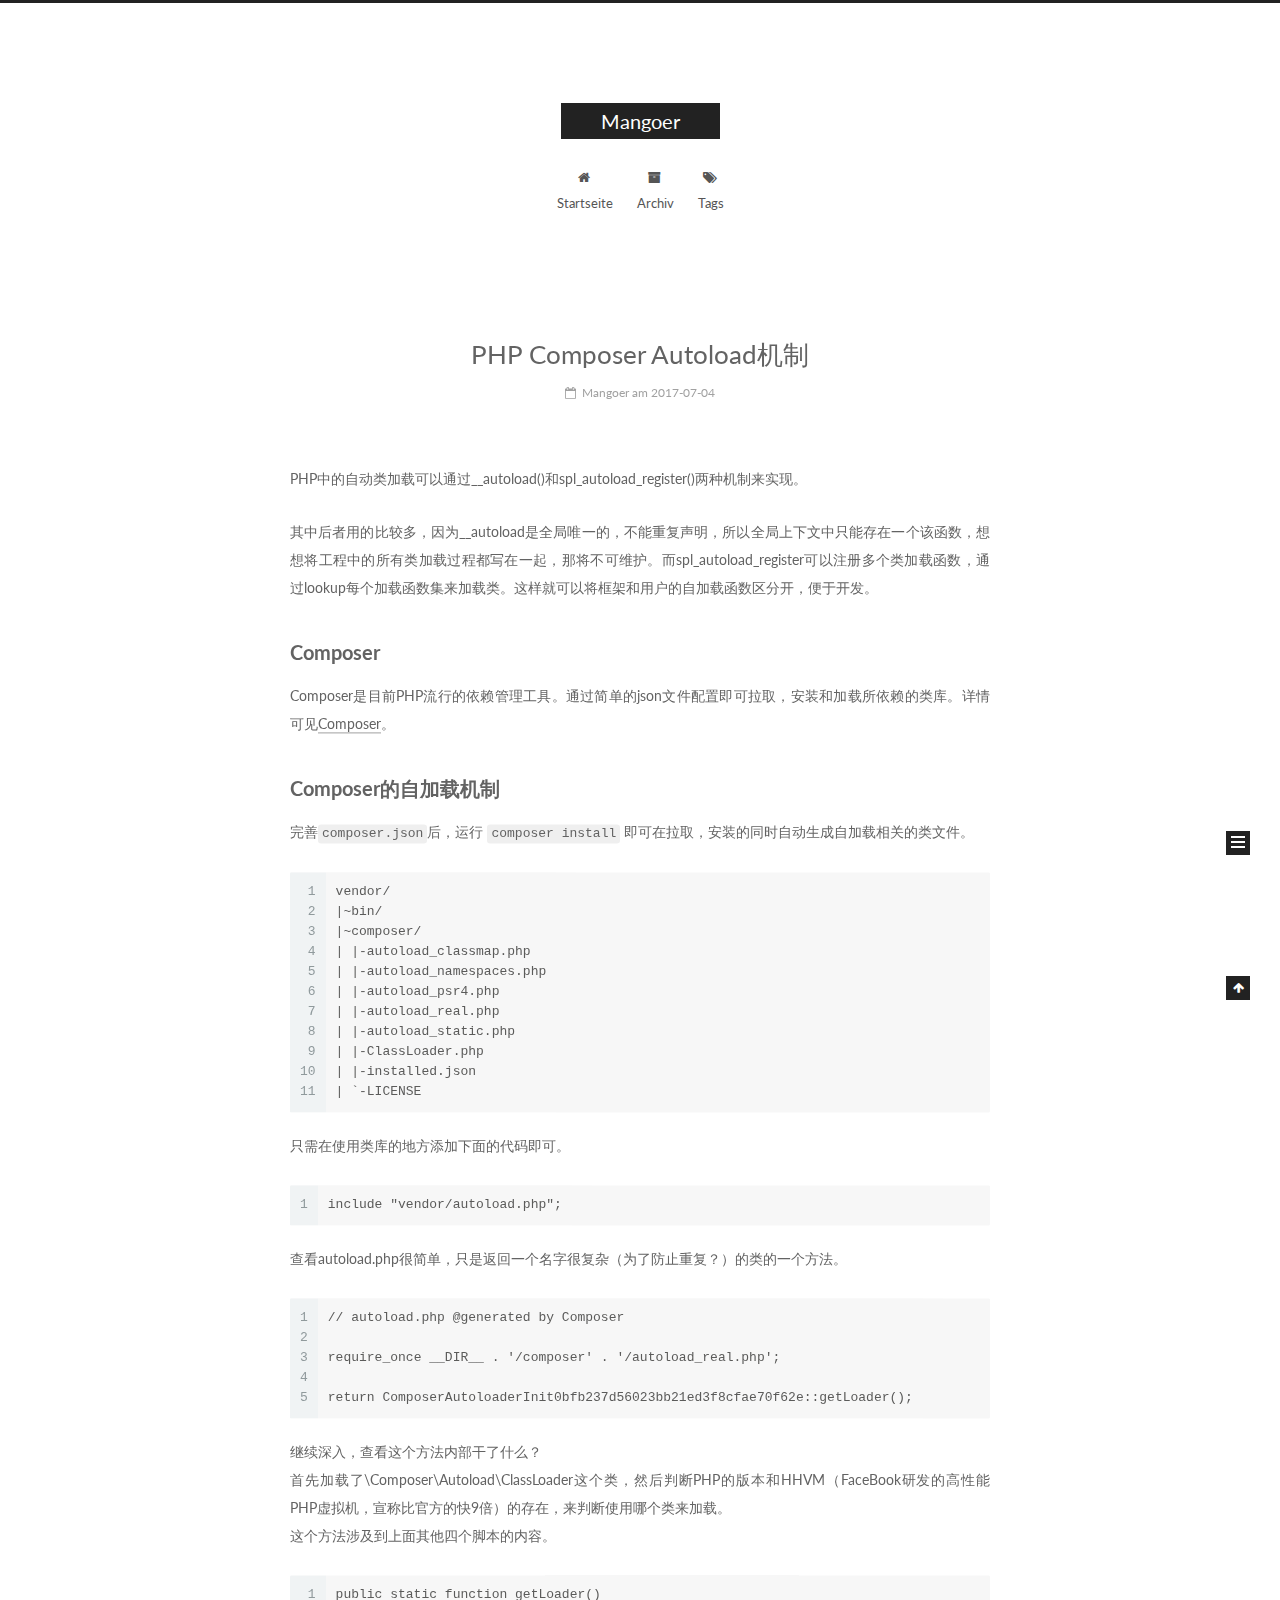
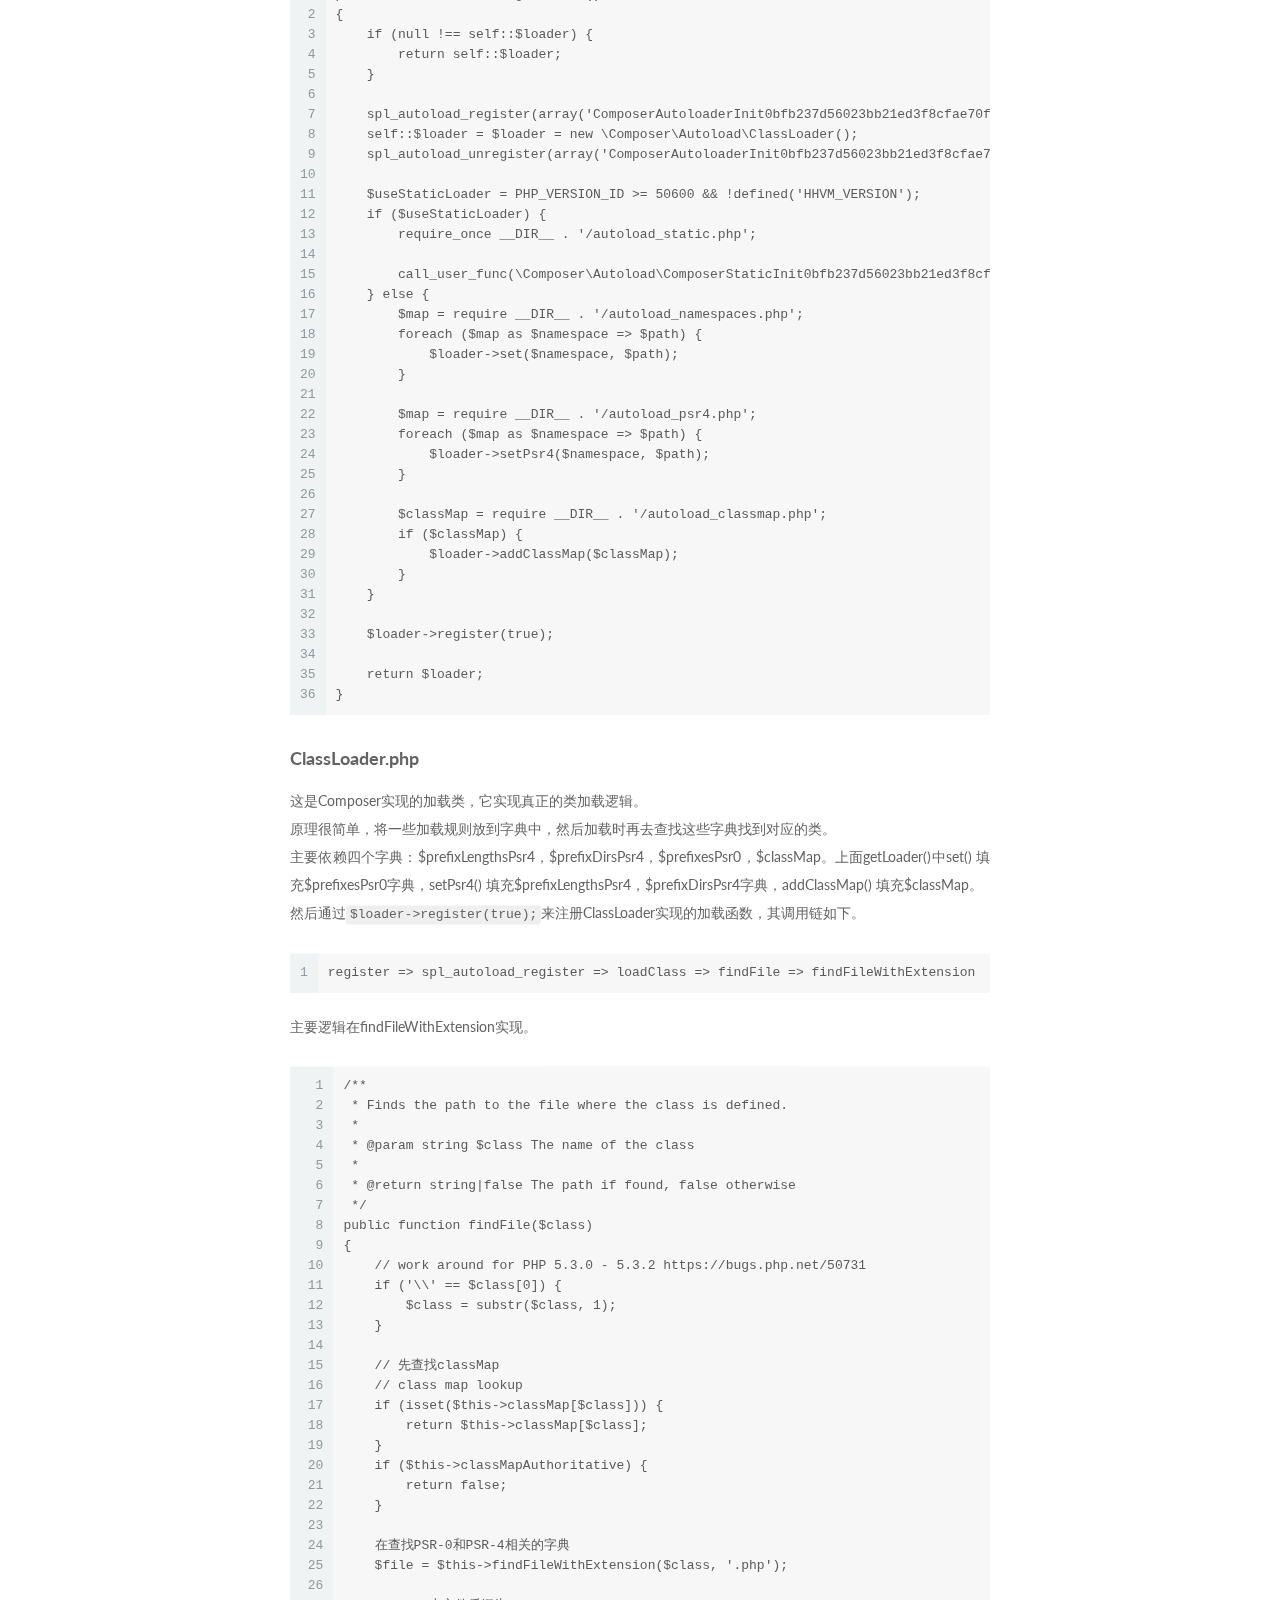
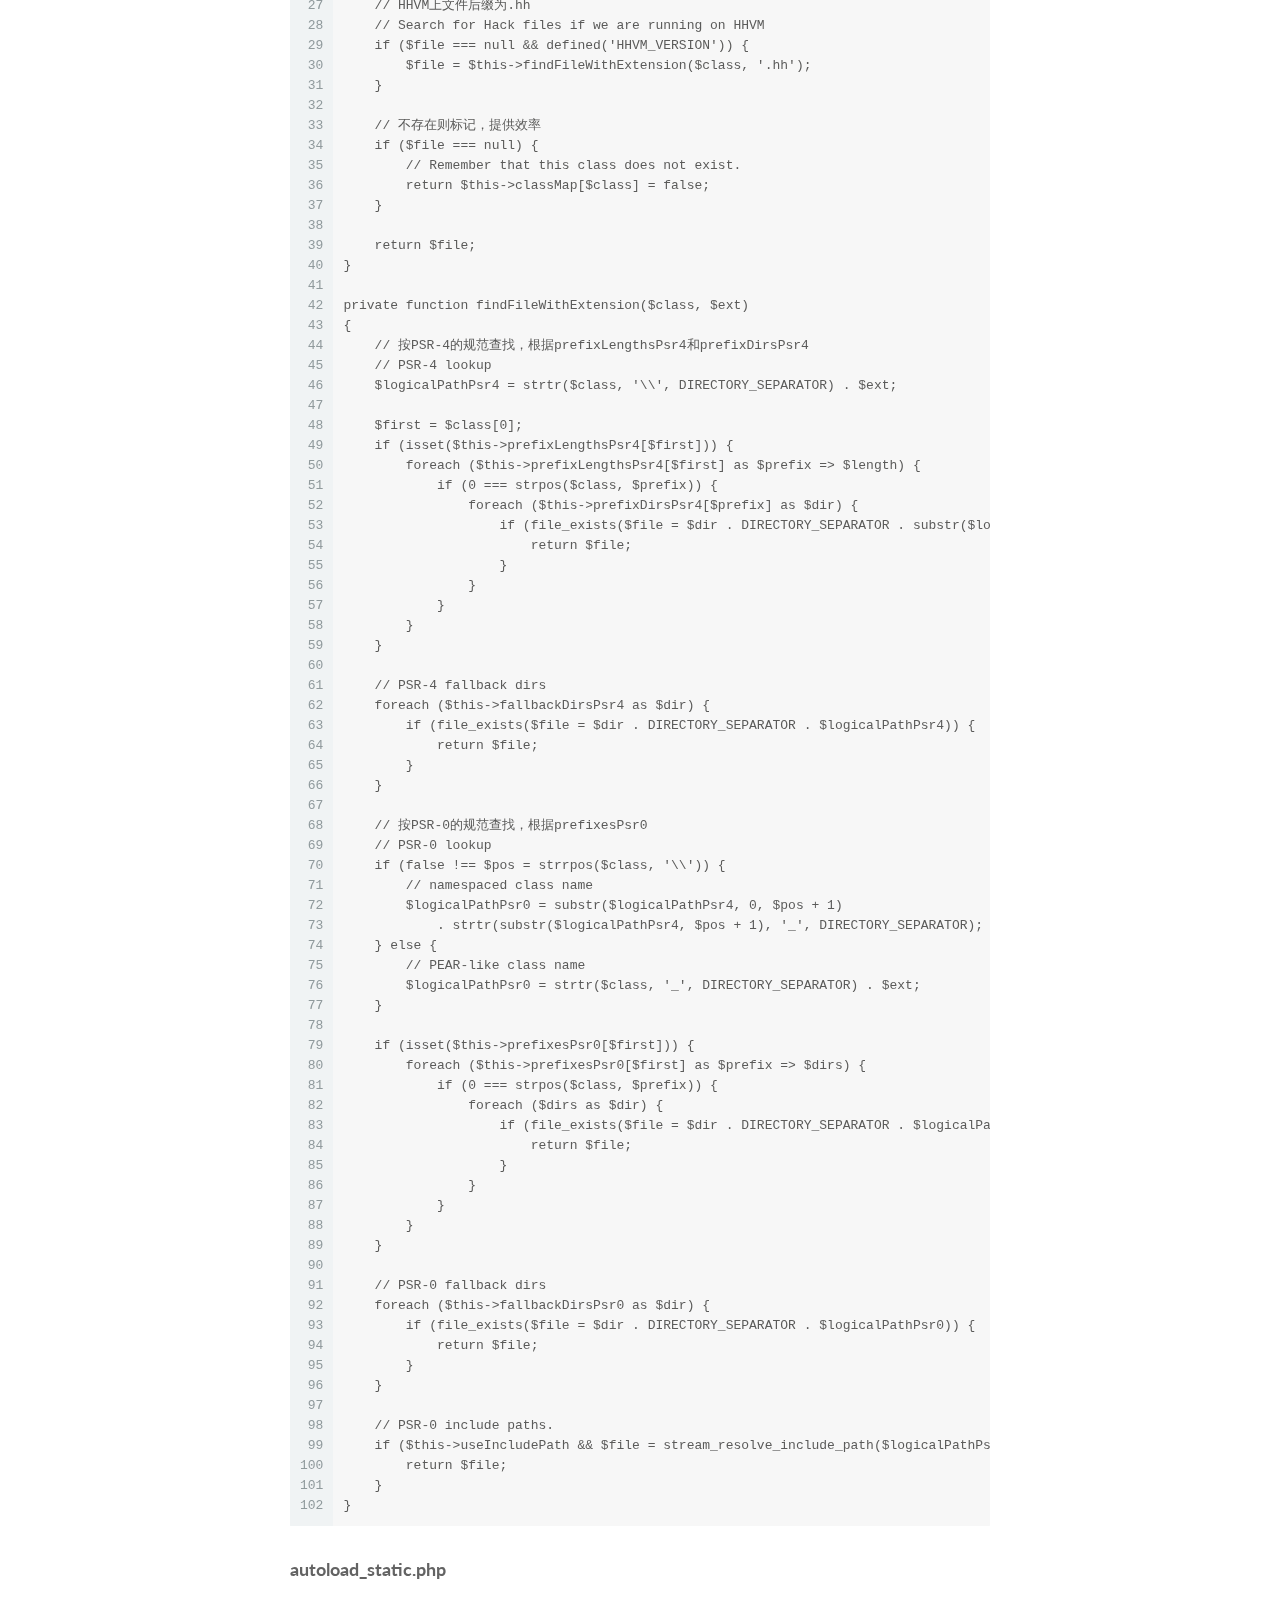
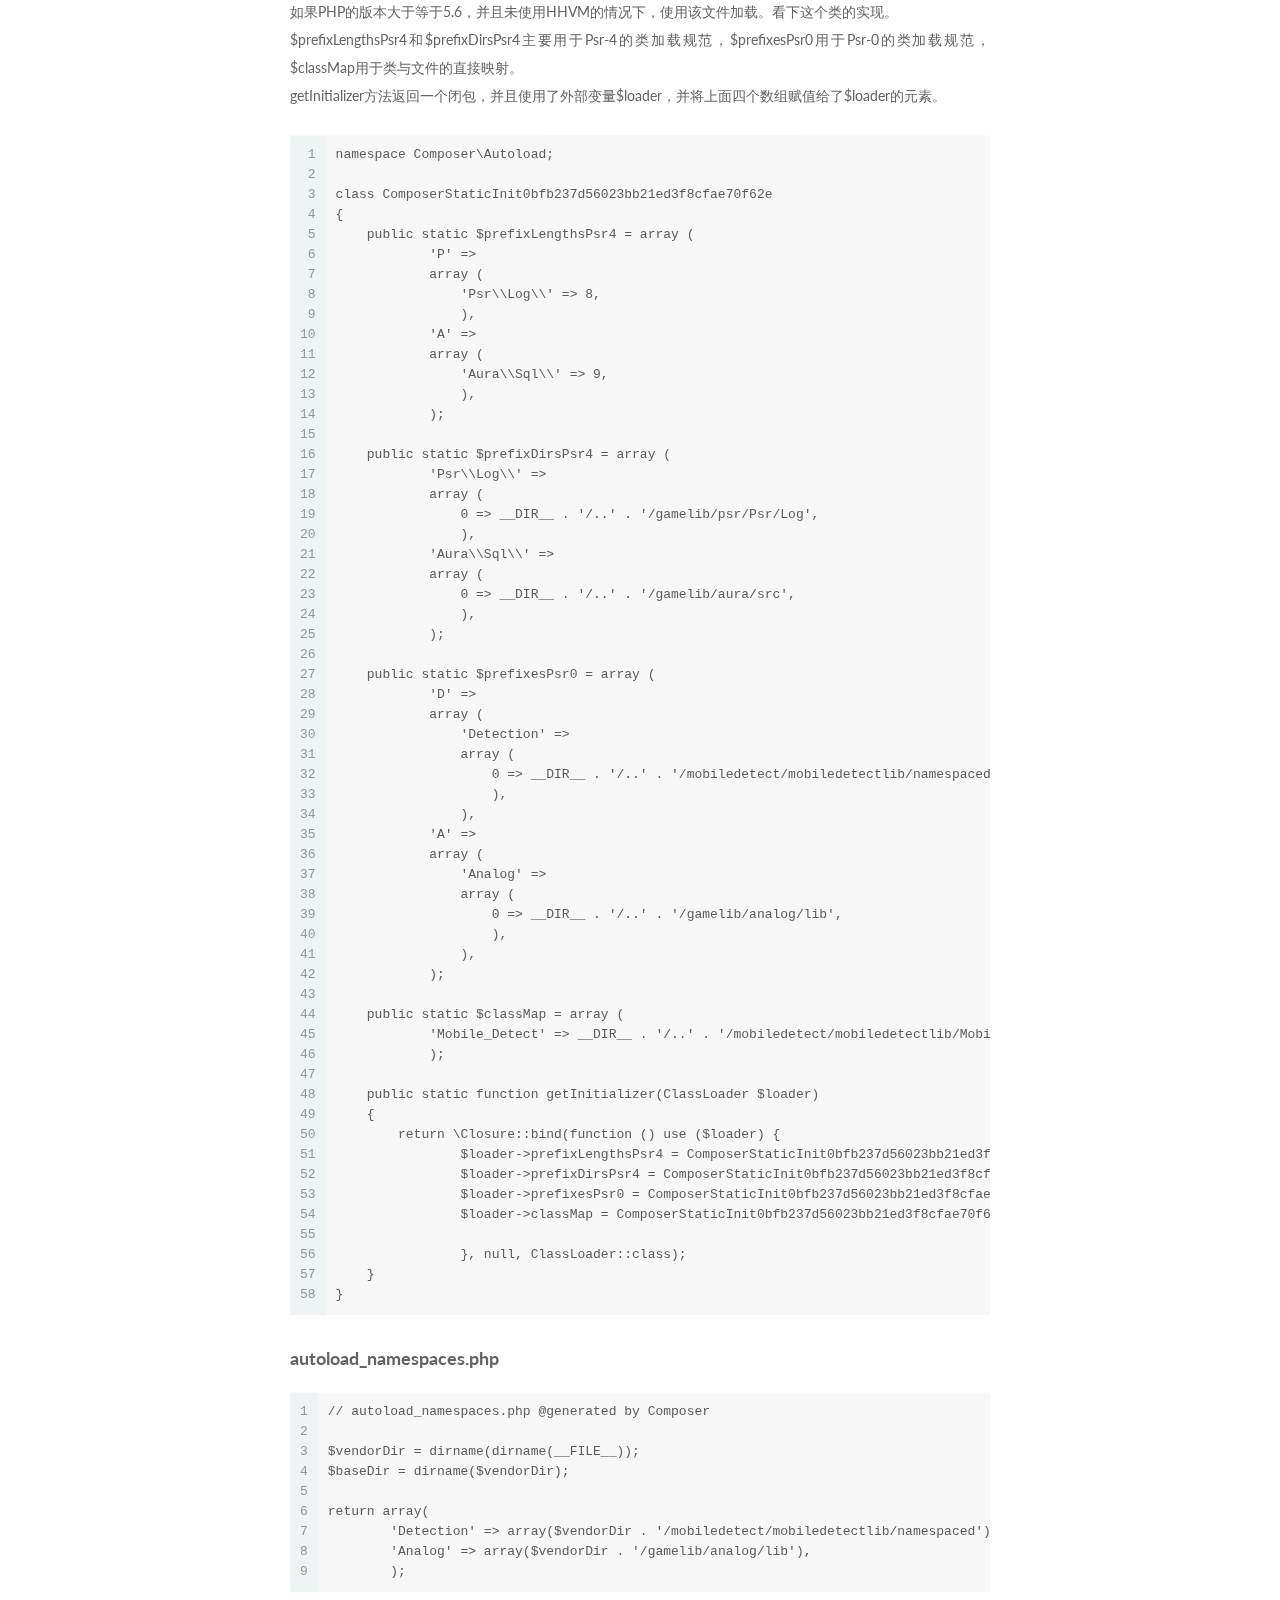
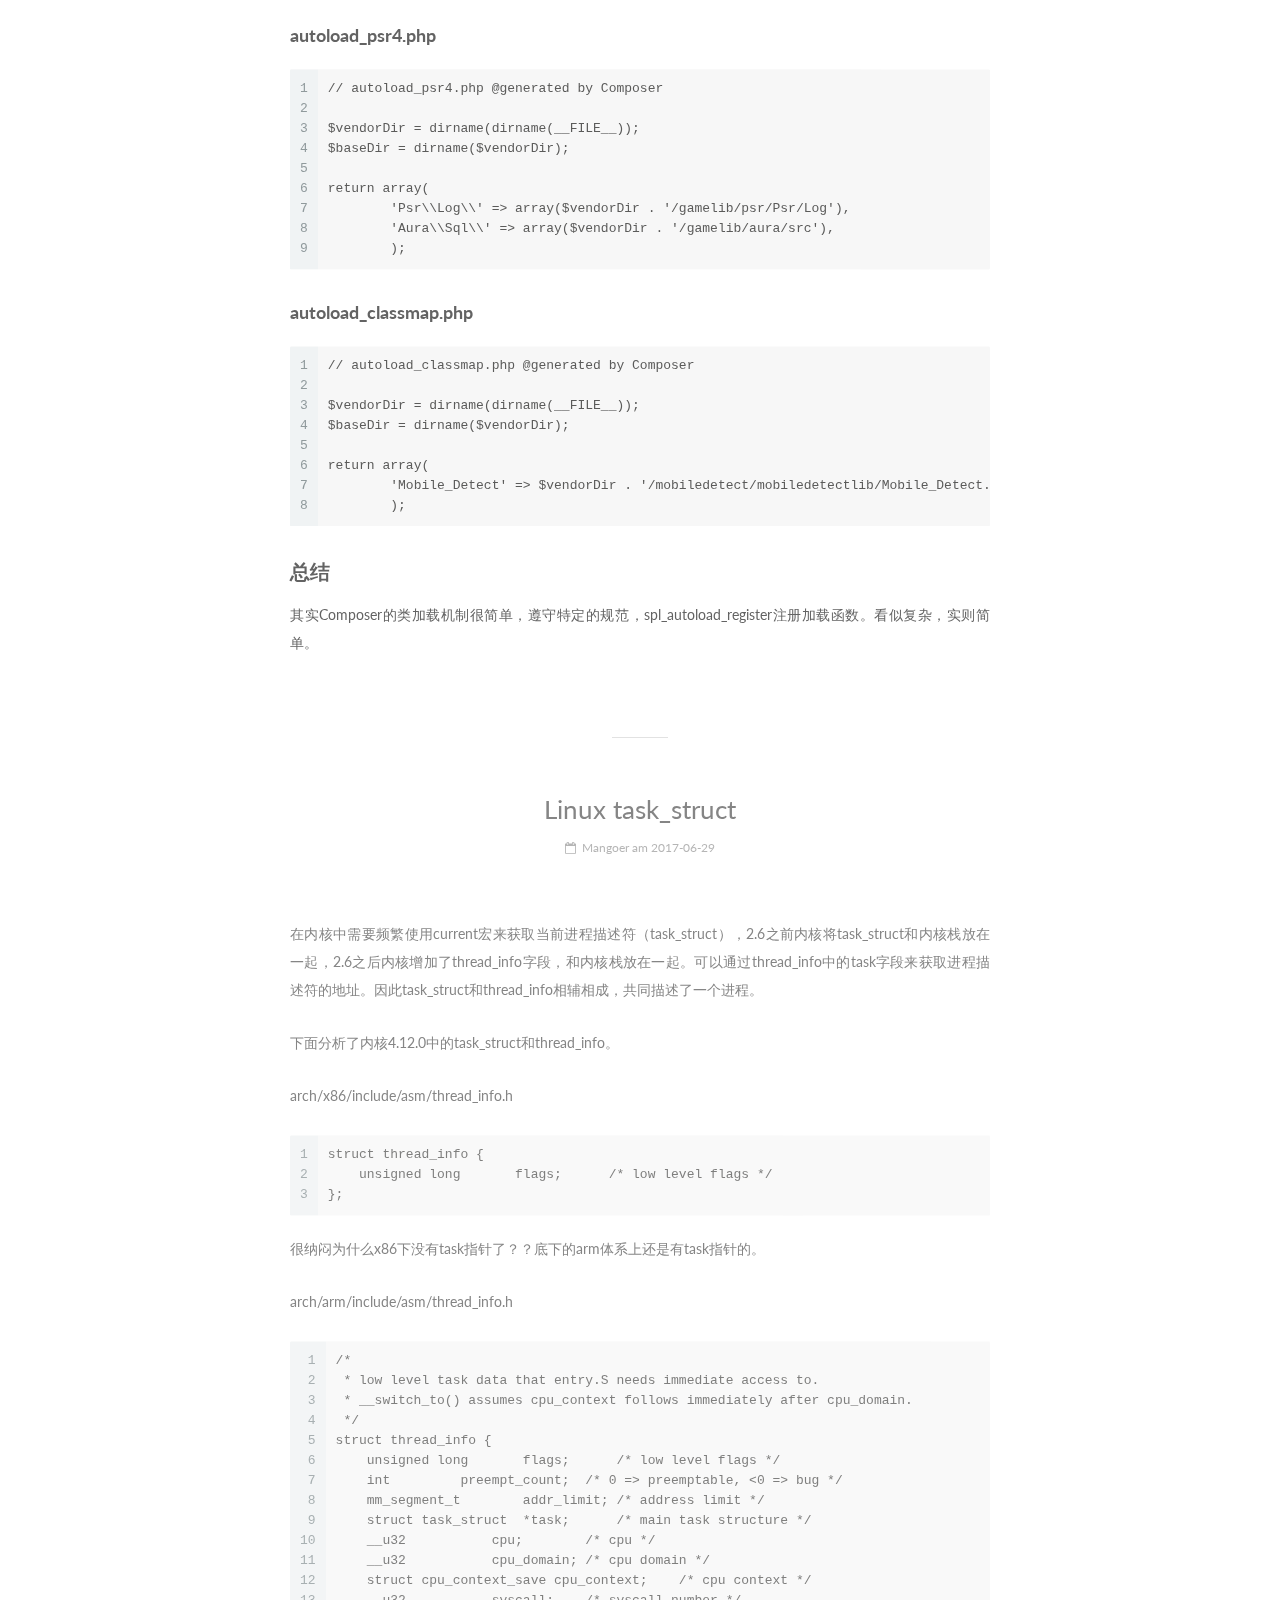
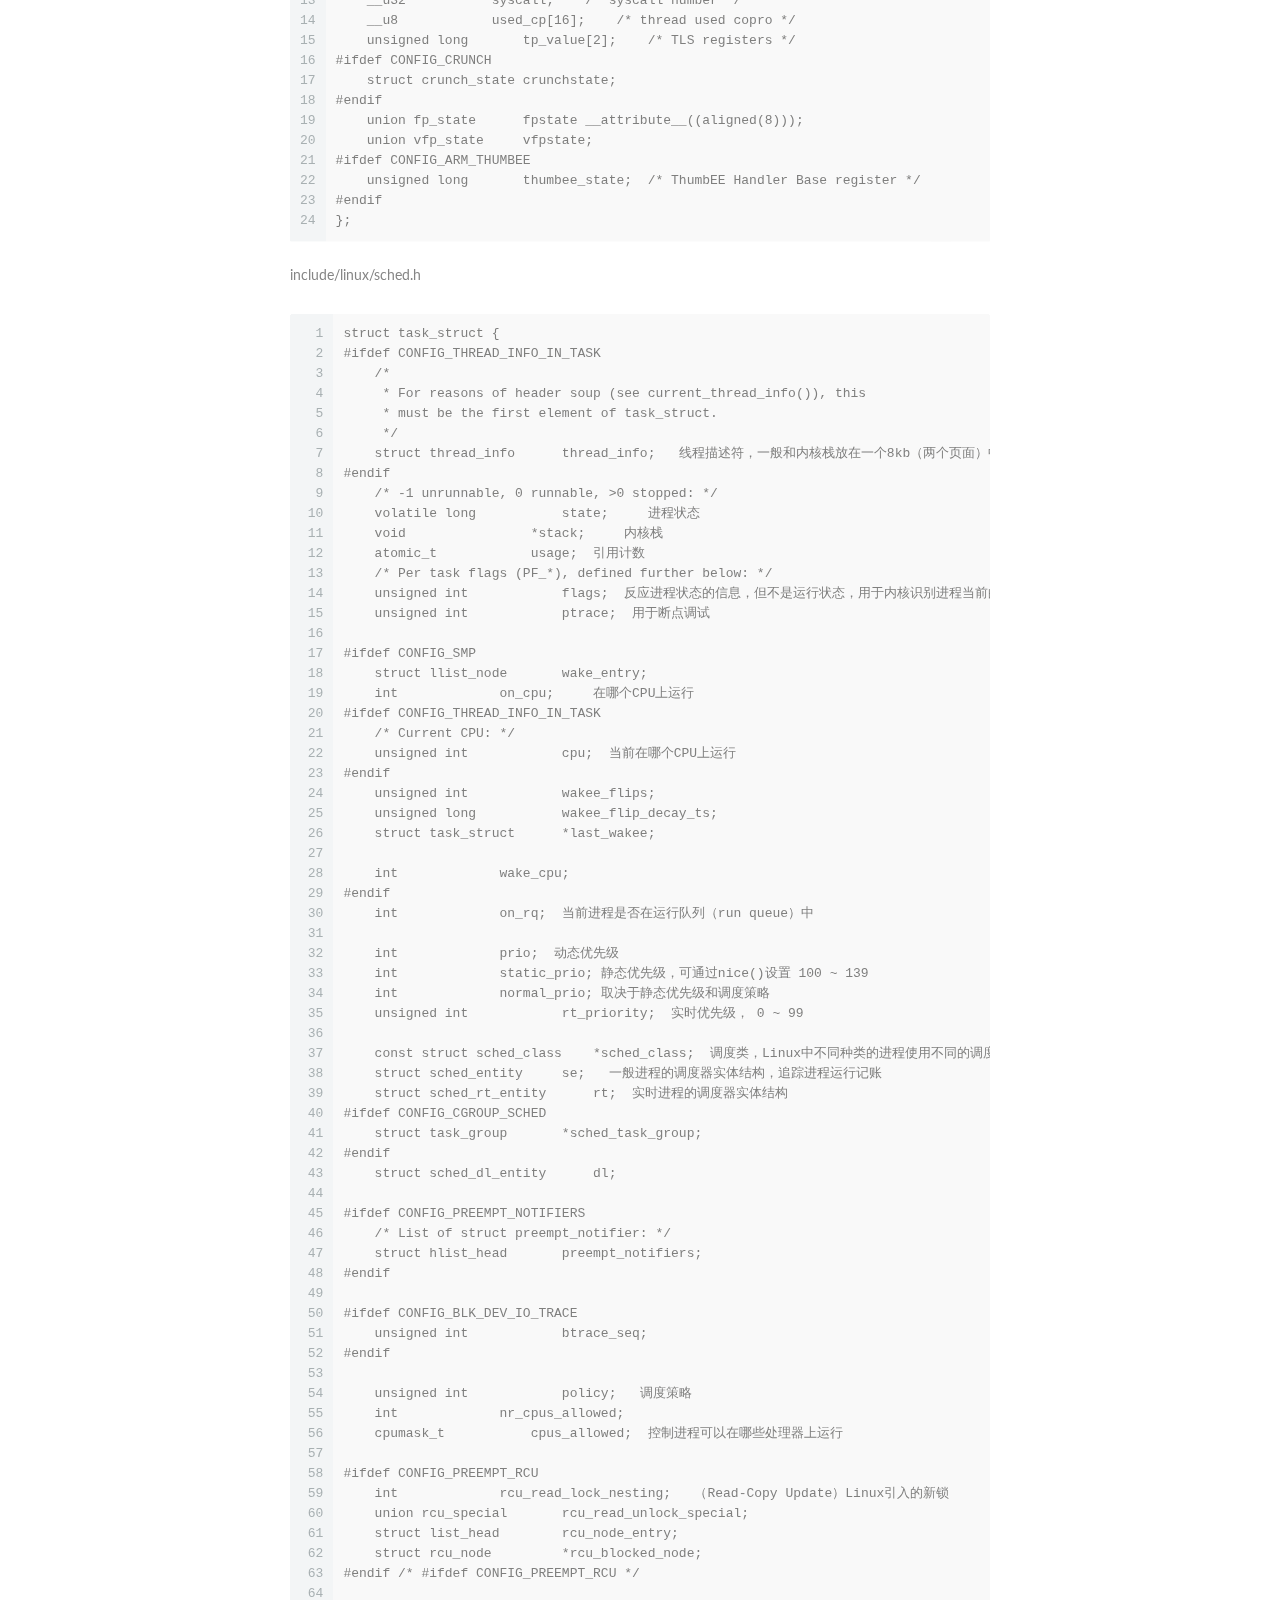
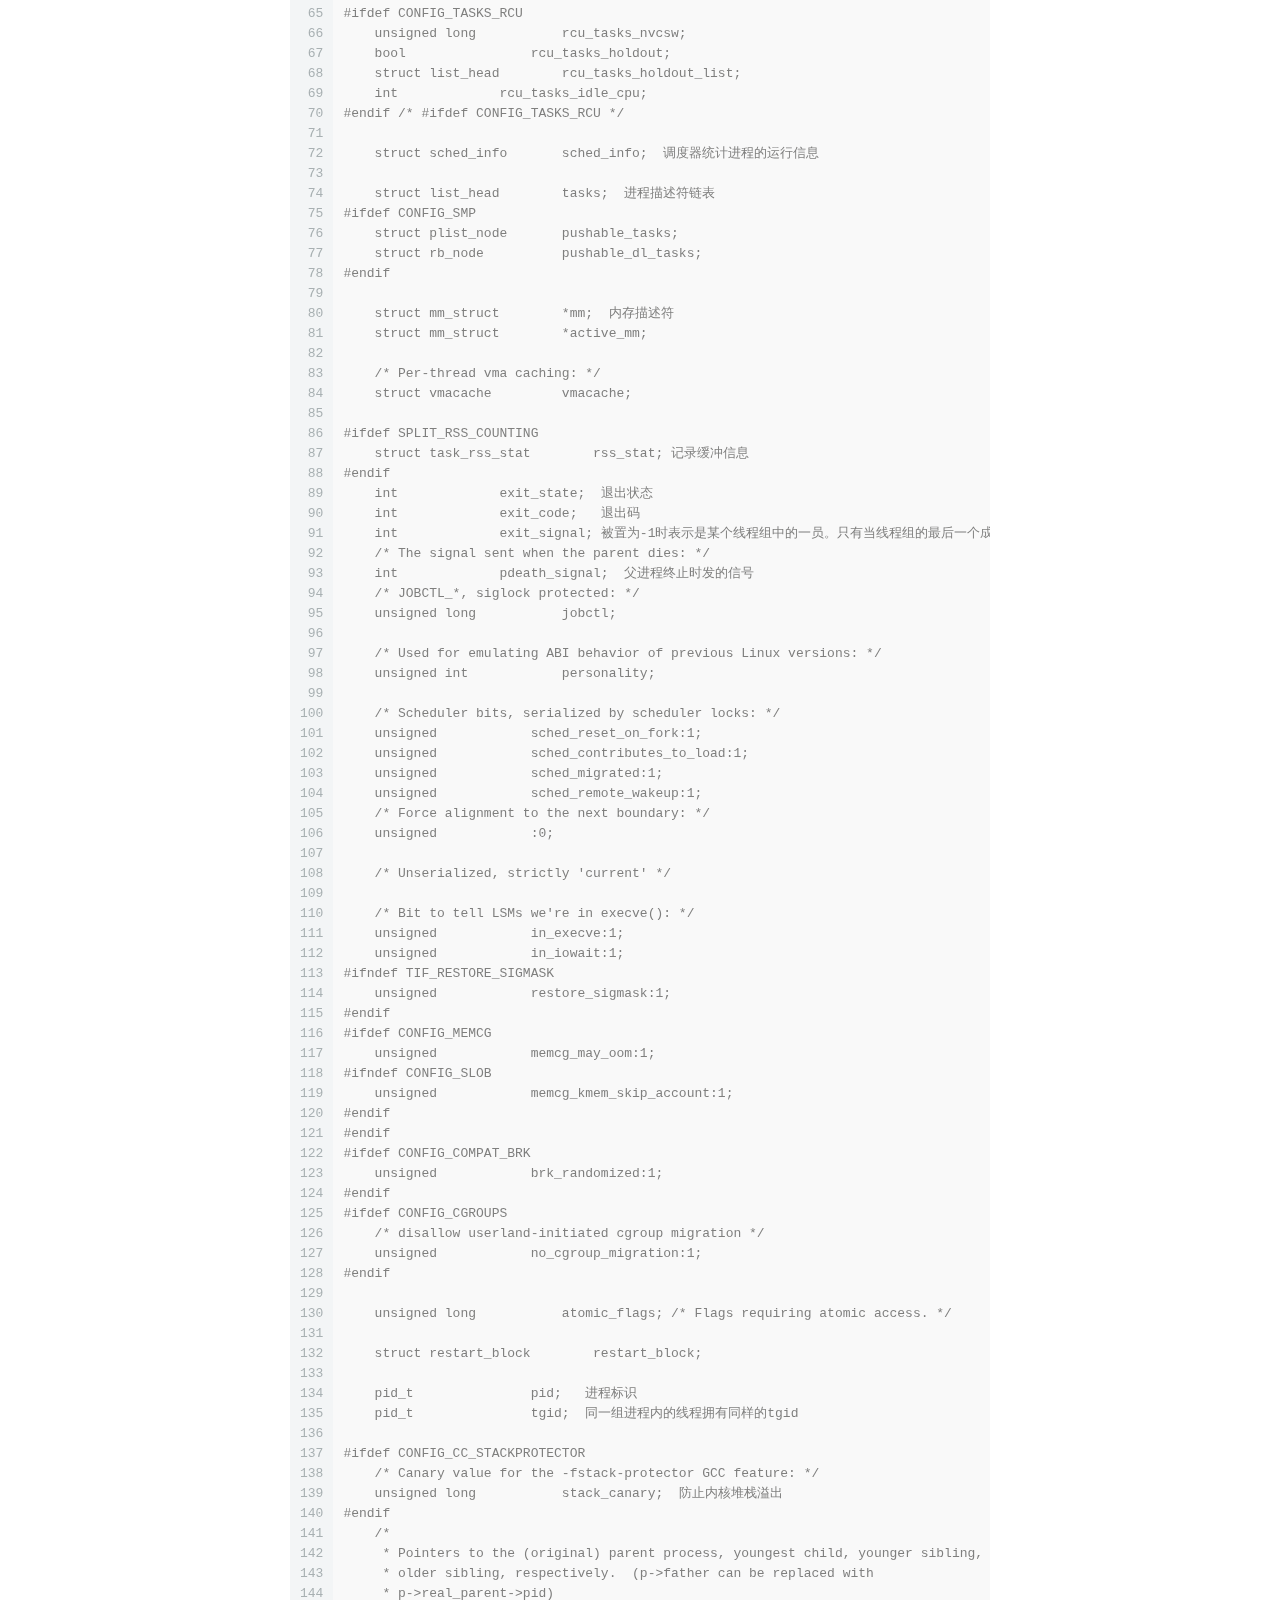
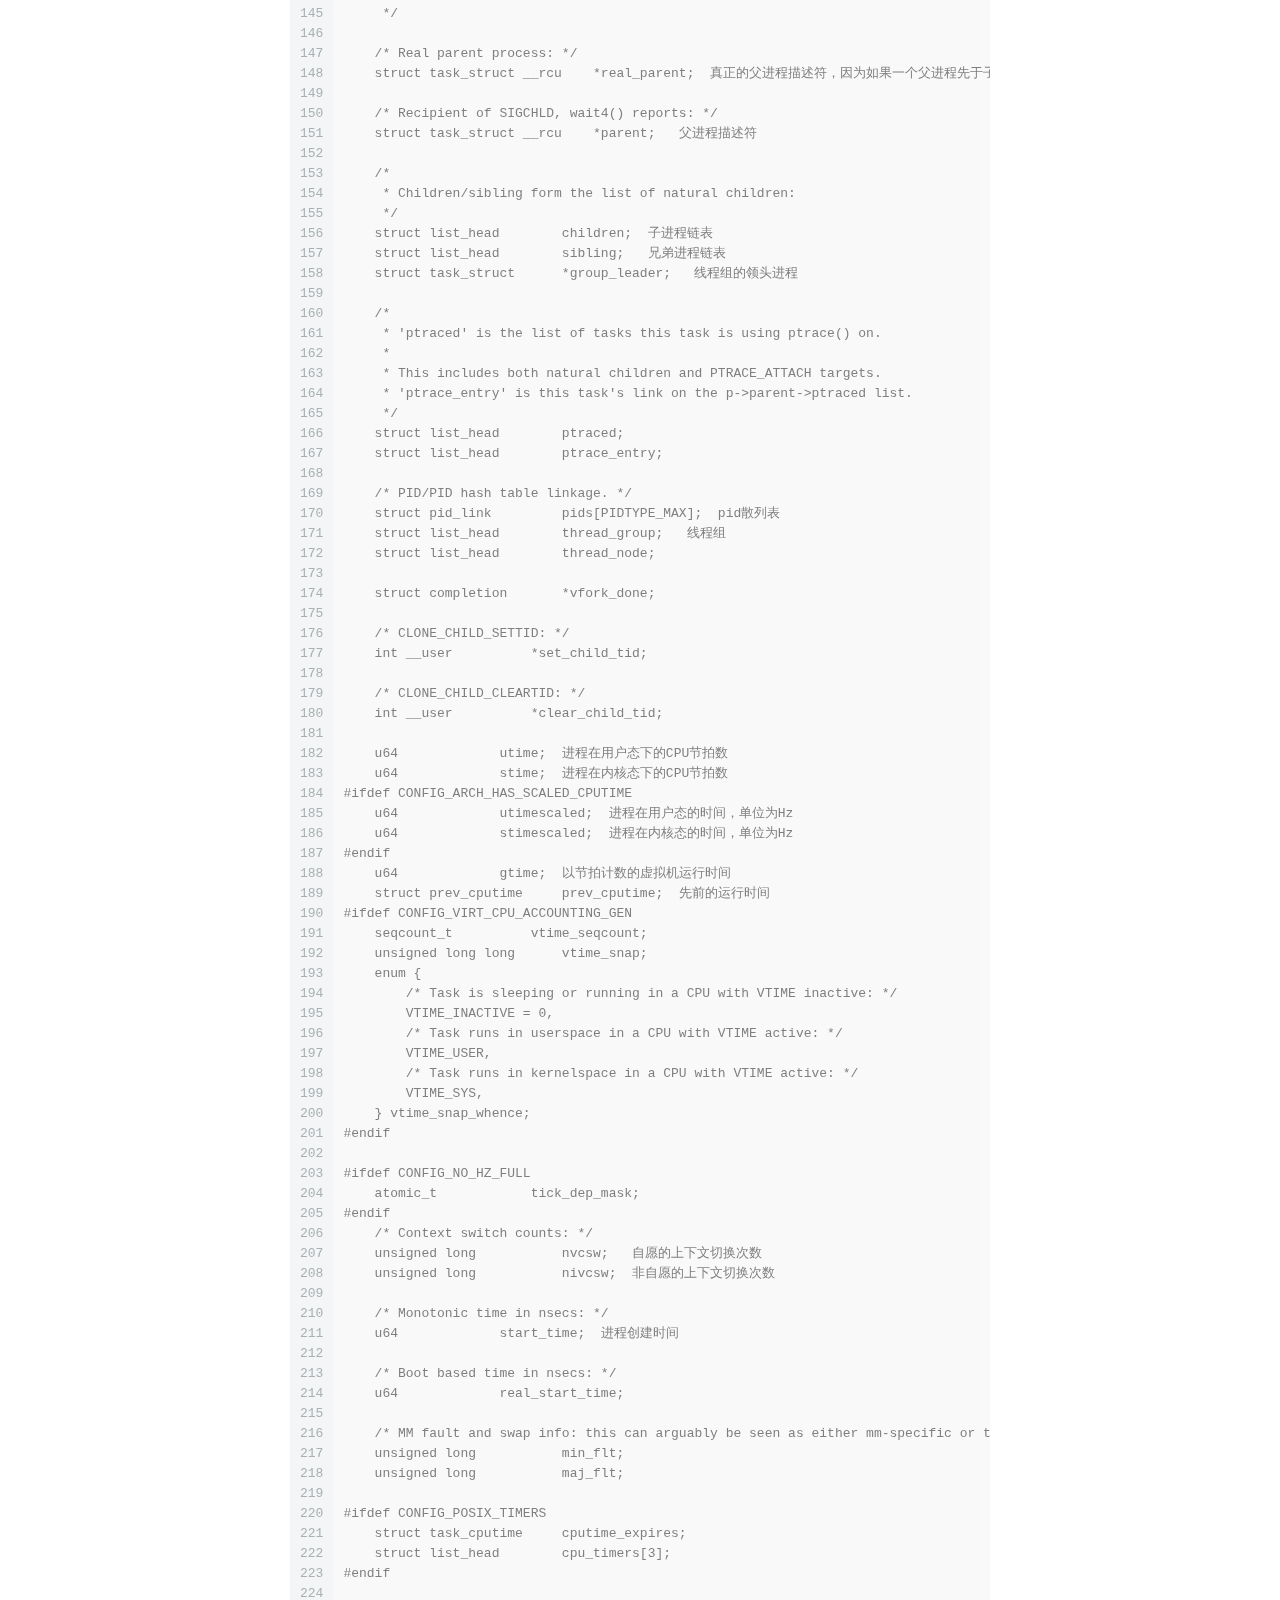
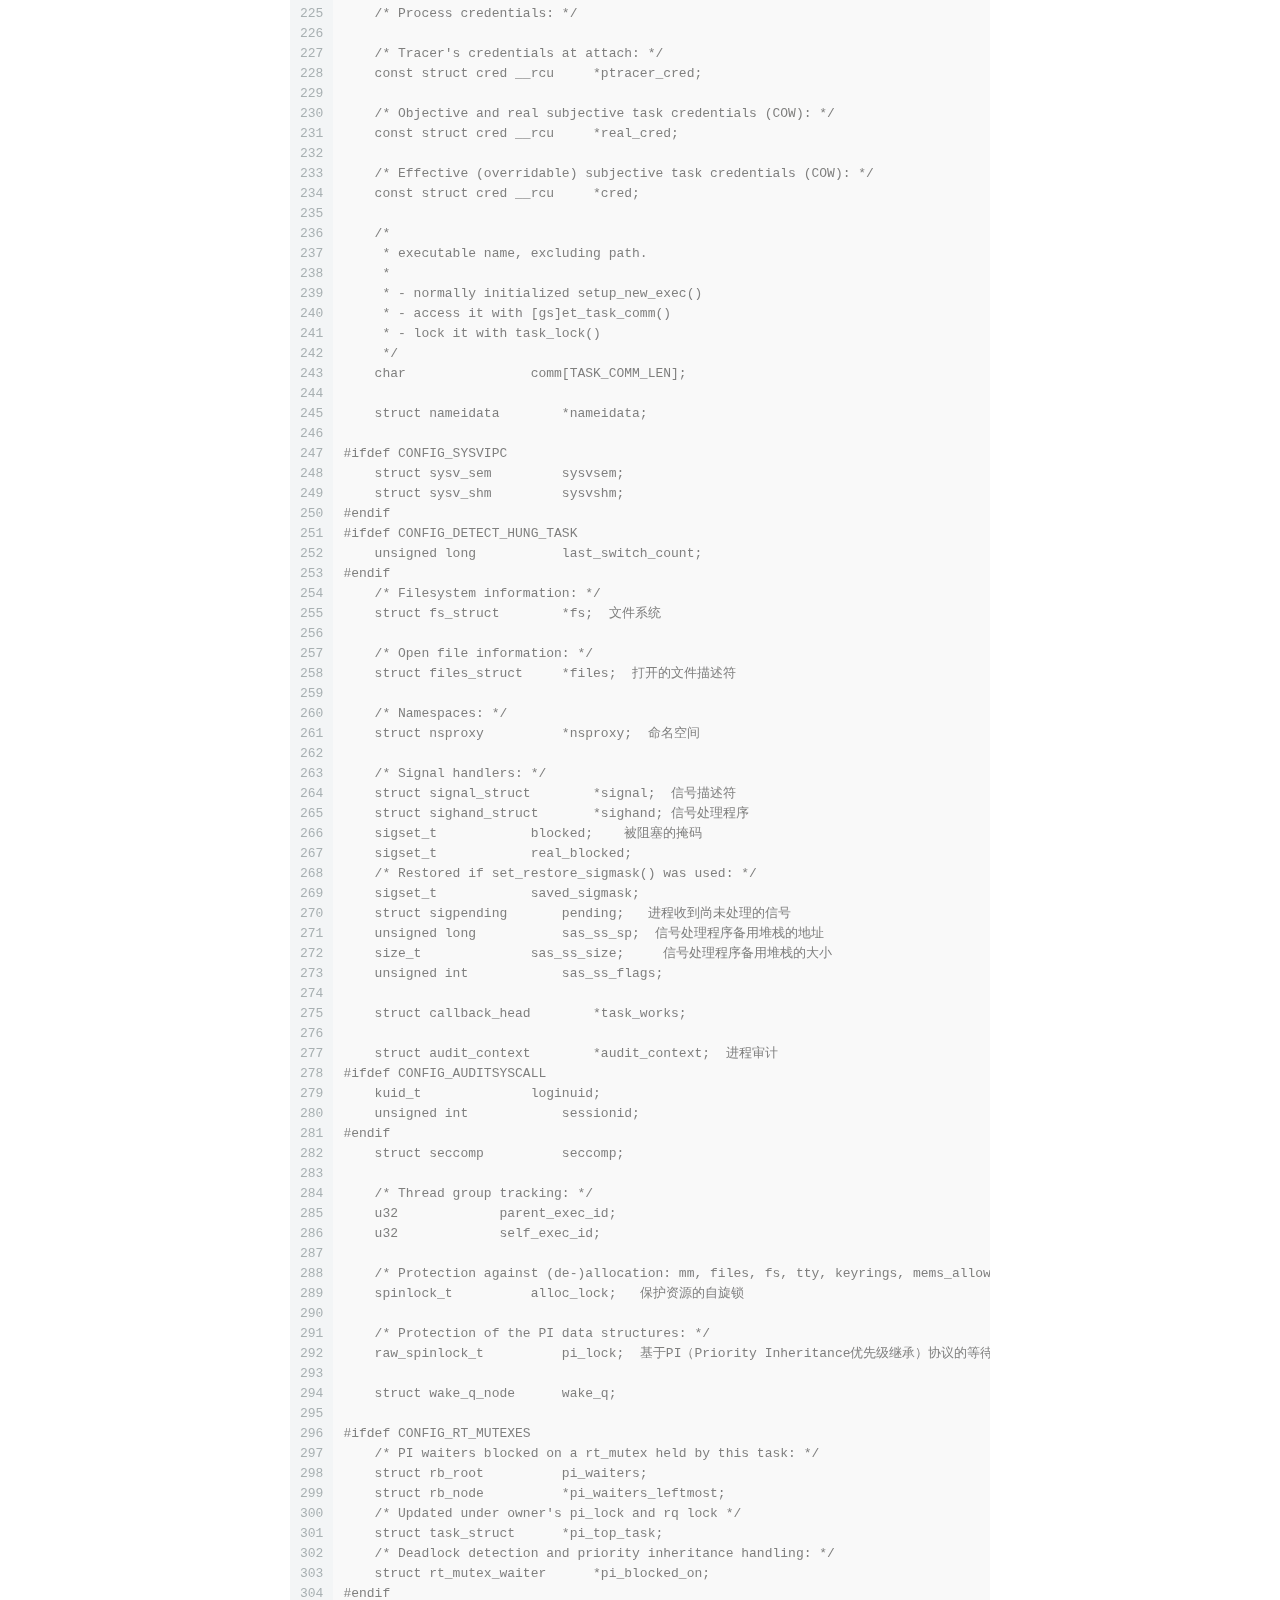
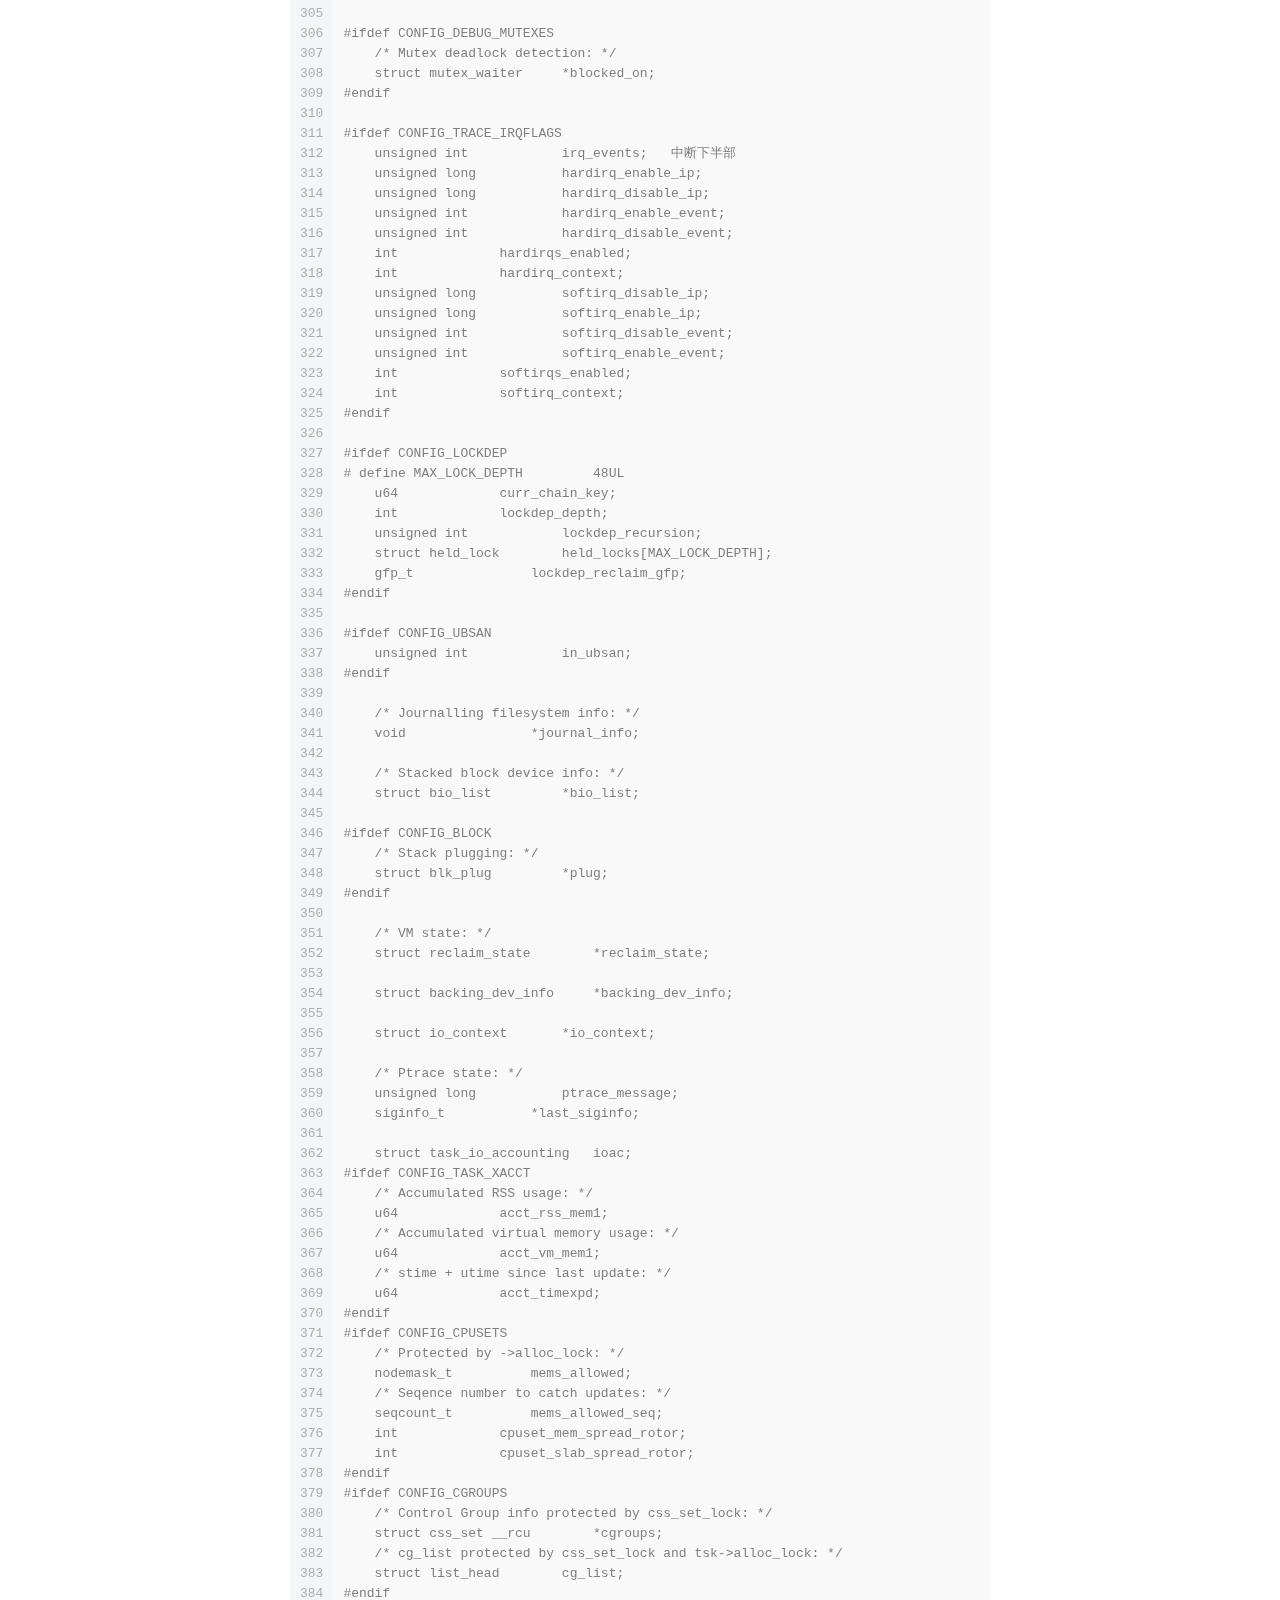
==== commit 27ea33ac: "Site updated: 2017-07-04 18:43:50" ====
--- a/index.html
+++ b/index.html
@@ -254,7 +254,7 @@
   
 
   <article class="post post-type-normal " itemscope itemtype="http://schema.org/Article">
-    <link itemprop="mainEntityOfPage" href="http://yoursite.com/2017/06/09/online-troble-shoot/">
+    <link itemprop="mainEntityOfPage" href="http://yoursite.com/2017/07/04/PHP-Composer-Autoload/">
 
     <span hidden itemprop="author" itemscope itemtype="http://schema.org/Person">
       <meta itemprop="name" content="Mangoer">
@@ -273,7 +273,7 @@
         
           <h1 class="post-title" itemprop="name headline">
                 
-                <a class="post-title-link" href="/2017/06/09/online-troble-shoot/" itemprop="url">线上问题排查</a></h1>
+                <a class="post-title-link" href="/2017/07/04/PHP-Composer-Autoload/" itemprop="url">PHP Composer Autoload机制</a></h1>
         
 
         <div class="post-meta">
@@ -283,7 +283,259 @@
                 <i class="fa fa-calendar-o"></i>
               </span>
               
-                <span class="post-meta-item-text">Veröffentlicht am</span>
+                <span class="post-meta-item-text">Mangoer am</span>
+              
+              <time title="Post created" itemprop="dateCreated datePublished" datetime="2017-07-04T16:30:40+08:00">
+                2017-07-04
+              </time>
+            
+
+            
+
+            
+          </span>
+
+          
+
+          
+            
+          
+
+          
+          
+
+          
+
+          
+
+          
+
+        </div>
+      </header>
+    
+
+    <div class="post-body" itemprop="articleBody">
+
+      
+      
+
+      
+        
+          
+            <p>PHP中的自动类加载可以通过__autoload()和spl_autoload_register()两种机制来实现。</p>
+<p>其中后者用的比较多，因为__autoload是全局唯一的，不能重复声明，所以全局上下文中只能存在一个该函数，想想将工程中的所有类加载过程都写在一起，那将不可维护。而spl_autoload_register可以注册多个类加载函数，通过lookup每个加载函数集来加载类。这样就可以将框架和用户的自加载函数区分开，便于开发。</p>
+<h2 id="Composer"><a href="#Composer" class="headerlink" title="Composer"></a>Composer</h2><p>Composer是目前PHP流行的依赖管理工具。通过简单的json文件配置即可拉取，安装和加载所依赖的类库。详情可见<a href="https://getcomposer.org/" target="_blank" rel="external">Composer</a>。</p>
+<h2 id="Composer的自加载机制"><a href="#Composer的自加载机制" class="headerlink" title="Composer的自加载机制"></a>Composer的自加载机制</h2><p>完善<code>composer.json</code>后，运行 <code>composer install</code> 即可在拉取，安装的同时自动生成自加载相关的类文件。</p>
+<figure class="highlight plain"><table><tr><td class="gutter"><pre><div class="line">1</div><div class="line">2</div><div class="line">3</div><div class="line">4</div><div class="line">5</div><div class="line">6</div><div class="line">7</div><div class="line">8</div><div class="line">9</div><div class="line">10</div><div class="line">11</div></pre></td><td class="code"><pre><div class="line">vendor/</div><div class="line">|~bin/</div><div class="line">|~composer/</div><div class="line">| |-autoload_classmap.php</div><div class="line">| |-autoload_namespaces.php</div><div class="line">| |-autoload_psr4.php</div><div class="line">| |-autoload_real.php</div><div class="line">| |-autoload_static.php</div><div class="line">| |-ClassLoader.php</div><div class="line">| |-installed.json</div><div class="line">| `-LICENSE</div></pre></td></tr></table></figure>
+<p>只需在使用类库的地方添加下面的代码即可。</p>
+<figure class="highlight plain"><table><tr><td class="gutter"><pre><div class="line">1</div></pre></td><td class="code"><pre><div class="line">include &quot;vendor/autoload.php&quot;;</div></pre></td></tr></table></figure>
+<p>查看autoload.php很简单，只是返回一个名字很复杂（为了防止重复？）的类的一个方法。</p>
+<figure class="highlight plain"><table><tr><td class="gutter"><pre><div class="line">1</div><div class="line">2</div><div class="line">3</div><div class="line">4</div><div class="line">5</div></pre></td><td class="code"><pre><div class="line">// autoload.php @generated by Composer</div><div class="line"></div><div class="line">require_once __DIR__ . &apos;/composer&apos; . &apos;/autoload_real.php&apos;;</div><div class="line"></div><div class="line">return ComposerAutoloaderInit0bfb237d56023bb21ed3f8cfae70f62e::getLoader();</div></pre></td></tr></table></figure>
+<p>继续深入，查看这个方法内部干了什么？<br>首先加载了\Composer\Autoload\ClassLoader这个类，然后判断PHP的版本和HHVM（FaceBook研发的高性能PHP虚拟机，宣称比官方的快9倍）的存在，来判断使用哪个类来加载。<br>这个方法涉及到上面其他四个脚本的内容。</p>
+<figure class="highlight plain"><table><tr><td class="gutter"><pre><div class="line">1</div><div class="line">2</div><div class="line">3</div><div class="line">4</div><div class="line">5</div><div class="line">6</div><div class="line">7</div><div class="line">8</div><div class="line">9</div><div class="line">10</div><div class="line">11</div><div class="line">12</div><div class="line">13</div><div class="line">14</div><div class="line">15</div><div class="line">16</div><div class="line">17</div><div class="line">18</div><div class="line">19</div><div class="line">20</div><div class="line">21</div><div class="line">22</div><div class="line">23</div><div class="line">24</div><div class="line">25</div><div class="line">26</div><div class="line">27</div><div class="line">28</div><div class="line">29</div><div class="line">30</div><div class="line">31</div><div class="line">32</div><div class="line">33</div><div class="line">34</div><div class="line">35</div><div class="line">36</div></pre></td><td class="code"><pre><div class="line">public static function getLoader()</div><div class="line">&#123;</div><div class="line">    if (null !== self::$loader) &#123;</div><div class="line">        return self::$loader;</div><div class="line">    &#125;</div><div class="line"></div><div class="line">    spl_autoload_register(array(&apos;ComposerAutoloaderInit0bfb237d56023bb21ed3f8cfae70f62e&apos;, &apos;loadClassLoader&apos;), true, true);</div><div class="line">    self::$loader = $loader = new \Composer\Autoload\ClassLoader();</div><div class="line">    spl_autoload_unregister(array(&apos;ComposerAutoloaderInit0bfb237d56023bb21ed3f8cfae70f62e&apos;, &apos;loadClassLoader&apos;));</div><div class="line"></div><div class="line">    $useStaticLoader = PHP_VERSION_ID &gt;= 50600 &amp;&amp; !defined(&apos;HHVM_VERSION&apos;);</div><div class="line">    if ($useStaticLoader) &#123;</div><div class="line">        require_once __DIR__ . &apos;/autoload_static.php&apos;;</div><div class="line"></div><div class="line">        call_user_func(\Composer\Autoload\ComposerStaticInit0bfb237d56023bb21ed3f8cfae70f62e::getInitializer($loader));</div><div class="line">    &#125; else &#123;</div><div class="line">        $map = require __DIR__ . &apos;/autoload_namespaces.php&apos;;</div><div class="line">        foreach ($map as $namespace =&gt; $path) &#123;</div><div class="line">            $loader-&gt;set($namespace, $path);</div><div class="line">        &#125;</div><div class="line"></div><div class="line">        $map = require __DIR__ . &apos;/autoload_psr4.php&apos;;</div><div class="line">        foreach ($map as $namespace =&gt; $path) &#123;</div><div class="line">            $loader-&gt;setPsr4($namespace, $path);</div><div class="line">        &#125;</div><div class="line"></div><div class="line">        $classMap = require __DIR__ . &apos;/autoload_classmap.php&apos;;</div><div class="line">        if ($classMap) &#123;</div><div class="line">            $loader-&gt;addClassMap($classMap);</div><div class="line">        &#125;</div><div class="line">    &#125;</div><div class="line"></div><div class="line">    $loader-&gt;register(true);</div><div class="line"></div><div class="line">    return $loader;</div><div class="line">&#125;</div></pre></td></tr></table></figure>
+<h3 id="ClassLoader-php"><a href="#ClassLoader-php" class="headerlink" title="ClassLoader.php"></a>ClassLoader.php</h3><p>这是Composer实现的加载类，它实现真正的类加载逻辑。<br>原理很简单，将一些加载规则放到字典中，然后加载时再去查找这些字典找到对应的类。<br>主要依赖四个字典：$prefixLengthsPsr4，$prefixDirsPsr4，$prefixesPsr0，$classMap。上面getLoader()中set() 填充$prefixesPsr0字典，setPsr4() 填充$prefixLengthsPsr4，$prefixDirsPsr4字典，addClassMap() 填充$classMap。<br>然后通过<code>$loader-&gt;register(true);</code>来注册ClassLoader实现的加载函数，其调用链如下。</p>
+<figure class="highlight plain"><table><tr><td class="gutter"><pre><div class="line">1</div></pre></td><td class="code"><pre><div class="line">register =&gt; spl_autoload_register =&gt; loadClass =&gt; findFile =&gt; findFileWithExtension</div></pre></td></tr></table></figure>
+<p>主要逻辑在findFileWithExtension实现。</p>
+<figure class="highlight plain"><table><tr><td class="gutter"><pre><div class="line">1</div><div class="line">2</div><div class="line">3</div><div class="line">4</div><div class="line">5</div><div class="line">6</div><div class="line">7</div><div class="line">8</div><div class="line">9</div><div class="line">10</div><div class="line">11</div><div class="line">12</div><div class="line">13</div><div class="line">14</div><div class="line">15</div><div class="line">16</div><div class="line">17</div><div class="line">18</div><div class="line">19</div><div class="line">20</div><div class="line">21</div><div class="line">22</div><div class="line">23</div><div class="line">24</div><div class="line">25</div><div class="line">26</div><div class="line">27</div><div class="line">28</div><div class="line">29</div><div class="line">30</div><div class="line">31</div><div class="line">32</div><div class="line">33</div><div class="line">34</div><div class="line">35</div><div class="line">36</div><div class="line">37</div><div class="line">38</div><div class="line">39</div><div class="line">40</div><div class="line">41</div><div class="line">42</div><div class="line">43</div><div class="line">44</div><div class="line">45</div><div class="line">46</div><div class="line">47</div><div class="line">48</div><div class="line">49</div><div class="line">50</div><div class="line">51</div><div class="line">52</div><div class="line">53</div><div class="line">54</div><div class="line">55</div><div class="line">56</div><div class="line">57</div><div class="line">58</div><div class="line">59</div><div class="line">60</div><div class="line">61</div><div class="line">62</div><div class="line">63</div><div class="line">64</div><div class="line">65</div><div class="line">66</div><div class="line">67</div><div class="line">68</div><div class="line">69</div><div class="line">70</div><div class="line">71</div><div class="line">72</div><div class="line">73</div><div class="line">74</div><div class="line">75</div><div class="line">76</div><div class="line">77</div><div class="line">78</div><div class="line">79</div><div class="line">80</div><div class="line">81</div><div class="line">82</div><div class="line">83</div><div class="line">84</div><div class="line">85</div><div class="line">86</div><div class="line">87</div><div class="line">88</div><div class="line">89</div><div class="line">90</div><div class="line">91</div><div class="line">92</div><div class="line">93</div><div class="line">94</div><div class="line">95</div><div class="line">96</div><div class="line">97</div><div class="line">98</div><div class="line">99</div><div class="line">100</div><div class="line">101</div><div class="line">102</div></pre></td><td class="code"><pre><div class="line">/**</div><div class="line"> * Finds the path to the file where the class is defined.</div><div class="line"> *</div><div class="line"> * @param string $class The name of the class</div><div class="line"> *</div><div class="line"> * @return string|false The path if found, false otherwise</div><div class="line"> */</div><div class="line">public function findFile($class)</div><div class="line">&#123;</div><div class="line">    // work around for PHP 5.3.0 - 5.3.2 https://bugs.php.net/50731</div><div class="line">    if (&apos;\\&apos; == $class[0]) &#123;</div><div class="line">        $class = substr($class, 1);</div><div class="line">    &#125;</div><div class="line"></div><div class="line">    // 先查找classMap</div><div class="line">    // class map lookup</div><div class="line">    if (isset($this-&gt;classMap[$class])) &#123;</div><div class="line">        return $this-&gt;classMap[$class];</div><div class="line">    &#125;</div><div class="line">    if ($this-&gt;classMapAuthoritative) &#123;</div><div class="line">        return false;</div><div class="line">    &#125;</div><div class="line"></div><div class="line">    在查找PSR-0和PSR-4相关的字典</div><div class="line">    $file = $this-&gt;findFileWithExtension($class, &apos;.php&apos;);</div><div class="line"></div><div class="line">    // HHVM上文件后缀为.hh</div><div class="line">    // Search for Hack files if we are running on HHVM</div><div class="line">    if ($file === null &amp;&amp; defined(&apos;HHVM_VERSION&apos;)) &#123;</div><div class="line">        $file = $this-&gt;findFileWithExtension($class, &apos;.hh&apos;);</div><div class="line">    &#125;</div><div class="line"></div><div class="line">    // 不存在则标记，提供效率</div><div class="line">    if ($file === null) &#123;</div><div class="line">        // Remember that this class does not exist.</div><div class="line">        return $this-&gt;classMap[$class] = false;</div><div class="line">    &#125;</div><div class="line"></div><div class="line">    return $file;</div><div class="line">&#125;</div><div class="line"></div><div class="line">private function findFileWithExtension($class, $ext)</div><div class="line">&#123;</div><div class="line">    // 按PSR-4的规范查找，根据prefixLengthsPsr4和prefixDirsPsr4</div><div class="line">    // PSR-4 lookup</div><div class="line">    $logicalPathPsr4 = strtr($class, &apos;\\&apos;, DIRECTORY_SEPARATOR) . $ext;</div><div class="line"></div><div class="line">    $first = $class[0];</div><div class="line">    if (isset($this-&gt;prefixLengthsPsr4[$first])) &#123;</div><div class="line">        foreach ($this-&gt;prefixLengthsPsr4[$first] as $prefix =&gt; $length) &#123;</div><div class="line">            if (0 === strpos($class, $prefix)) &#123;</div><div class="line">                foreach ($this-&gt;prefixDirsPsr4[$prefix] as $dir) &#123;</div><div class="line">                    if (file_exists($file = $dir . DIRECTORY_SEPARATOR . substr($logicalPathPsr4, $length))) &#123;</div><div class="line">                        return $file;</div><div class="line">                    &#125;</div><div class="line">                &#125;</div><div class="line">            &#125;</div><div class="line">        &#125;</div><div class="line">    &#125;</div><div class="line"></div><div class="line">    // PSR-4 fallback dirs</div><div class="line">    foreach ($this-&gt;fallbackDirsPsr4 as $dir) &#123;</div><div class="line">        if (file_exists($file = $dir . DIRECTORY_SEPARATOR . $logicalPathPsr4)) &#123;</div><div class="line">            return $file;</div><div class="line">        &#125;</div><div class="line">    &#125;</div><div class="line"></div><div class="line">    // 按PSR-0的规范查找，根据prefixesPsr0</div><div class="line">    // PSR-0 lookup</div><div class="line">    if (false !== $pos = strrpos($class, &apos;\\&apos;)) &#123;</div><div class="line">        // namespaced class name</div><div class="line">        $logicalPathPsr0 = substr($logicalPathPsr4, 0, $pos + 1)</div><div class="line">            . strtr(substr($logicalPathPsr4, $pos + 1), &apos;_&apos;, DIRECTORY_SEPARATOR);</div><div class="line">    &#125; else &#123;</div><div class="line">        // PEAR-like class name</div><div class="line">        $logicalPathPsr0 = strtr($class, &apos;_&apos;, DIRECTORY_SEPARATOR) . $ext;</div><div class="line">    &#125;</div><div class="line"></div><div class="line">    if (isset($this-&gt;prefixesPsr0[$first])) &#123;</div><div class="line">        foreach ($this-&gt;prefixesPsr0[$first] as $prefix =&gt; $dirs) &#123;</div><div class="line">            if (0 === strpos($class, $prefix)) &#123;</div><div class="line">                foreach ($dirs as $dir) &#123;</div><div class="line">                    if (file_exists($file = $dir . DIRECTORY_SEPARATOR . $logicalPathPsr0)) &#123;</div><div class="line">                        return $file;</div><div class="line">                    &#125;</div><div class="line">                &#125;</div><div class="line">            &#125;</div><div class="line">        &#125;</div><div class="line">    &#125;</div><div class="line"></div><div class="line">    // PSR-0 fallback dirs</div><div class="line">    foreach ($this-&gt;fallbackDirsPsr0 as $dir) &#123;</div><div class="line">        if (file_exists($file = $dir . DIRECTORY_SEPARATOR . $logicalPathPsr0)) &#123;</div><div class="line">            return $file;</div><div class="line">        &#125;</div><div class="line">    &#125;</div><div class="line"></div><div class="line">    // PSR-0 include paths.</div><div class="line">    if ($this-&gt;useIncludePath &amp;&amp; $file = stream_resolve_include_path($logicalPathPsr0)) &#123;</div><div class="line">        return $file;</div><div class="line">    &#125;</div><div class="line">&#125;</div></pre></td></tr></table></figure>
+<h3 id="autoload-static-php"><a href="#autoload-static-php" class="headerlink" title="autoload_static.php"></a>autoload_static.php</h3><p>如果PHP的版本大于等于5.6，并且未使用HHVM的情况下，使用该文件加载。看下这个类的实现。<br>$prefixLengthsPsr4和$prefixDirsPsr4主要用于Psr-4的类加载规范，$prefixesPsr0用于Psr-0的类加载规范，$classMap用于类与文件的直接映射。<br>getInitializer方法返回一个闭包，并且使用了外部变量$loader，并将上面四个数组赋值给了$loader的元素。</p>
+<figure class="highlight plain"><table><tr><td class="gutter"><pre><div class="line">1</div><div class="line">2</div><div class="line">3</div><div class="line">4</div><div class="line">5</div><div class="line">6</div><div class="line">7</div><div class="line">8</div><div class="line">9</div><div class="line">10</div><div class="line">11</div><div class="line">12</div><div class="line">13</div><div class="line">14</div><div class="line">15</div><div class="line">16</div><div class="line">17</div><div class="line">18</div><div class="line">19</div><div class="line">20</div><div class="line">21</div><div class="line">22</div><div class="line">23</div><div class="line">24</div><div class="line">25</div><div class="line">26</div><div class="line">27</div><div class="line">28</div><div class="line">29</div><div class="line">30</div><div class="line">31</div><div class="line">32</div><div class="line">33</div><div class="line">34</div><div class="line">35</div><div class="line">36</div><div class="line">37</div><div class="line">38</div><div class="line">39</div><div class="line">40</div><div class="line">41</div><div class="line">42</div><div class="line">43</div><div class="line">44</div><div class="line">45</div><div class="line">46</div><div class="line">47</div><div class="line">48</div><div class="line">49</div><div class="line">50</div><div class="line">51</div><div class="line">52</div><div class="line">53</div><div class="line">54</div><div class="line">55</div><div class="line">56</div><div class="line">57</div><div class="line">58</div></pre></td><td class="code"><pre><div class="line">namespace Composer\Autoload;</div><div class="line"></div><div class="line">class ComposerStaticInit0bfb237d56023bb21ed3f8cfae70f62e</div><div class="line">&#123;</div><div class="line">    public static $prefixLengthsPsr4 = array (</div><div class="line">            &apos;P&apos; =&gt;</div><div class="line">            array (</div><div class="line">                &apos;Psr\\Log\\&apos; =&gt; 8,</div><div class="line">                ),</div><div class="line">            &apos;A&apos; =&gt;</div><div class="line">            array (</div><div class="line">                &apos;Aura\\Sql\\&apos; =&gt; 9,</div><div class="line">                ),</div><div class="line">            );</div><div class="line"></div><div class="line">    public static $prefixDirsPsr4 = array (</div><div class="line">            &apos;Psr\\Log\\&apos; =&gt;</div><div class="line">            array (</div><div class="line">                0 =&gt; __DIR__ . &apos;/..&apos; . &apos;/gamelib/psr/Psr/Log&apos;,</div><div class="line">                ),</div><div class="line">            &apos;Aura\\Sql\\&apos; =&gt;</div><div class="line">            array (</div><div class="line">                0 =&gt; __DIR__ . &apos;/..&apos; . &apos;/gamelib/aura/src&apos;,</div><div class="line">                ),</div><div class="line">            );</div><div class="line"></div><div class="line">    public static $prefixesPsr0 = array (</div><div class="line">            &apos;D&apos; =&gt;</div><div class="line">            array (</div><div class="line">                &apos;Detection&apos; =&gt;</div><div class="line">                array (</div><div class="line">                    0 =&gt; __DIR__ . &apos;/..&apos; . &apos;/mobiledetect/mobiledetectlib/namespaced&apos;,</div><div class="line">                    ),</div><div class="line">                ),</div><div class="line">            &apos;A&apos; =&gt;</div><div class="line">            array (</div><div class="line">                &apos;Analog&apos; =&gt;</div><div class="line">                array (</div><div class="line">                    0 =&gt; __DIR__ . &apos;/..&apos; . &apos;/gamelib/analog/lib&apos;,</div><div class="line">                    ),</div><div class="line">                ),</div><div class="line">            );</div><div class="line"></div><div class="line">    public static $classMap = array (</div><div class="line">            &apos;Mobile_Detect&apos; =&gt; __DIR__ . &apos;/..&apos; . &apos;/mobiledetect/mobiledetectlib/Mobile_Detect.php&apos;,</div><div class="line">            );</div><div class="line"></div><div class="line">    public static function getInitializer(ClassLoader $loader)</div><div class="line">    &#123;</div><div class="line">        return \Closure::bind(function () use ($loader) &#123;</div><div class="line">                $loader-&gt;prefixLengthsPsr4 = ComposerStaticInit0bfb237d56023bb21ed3f8cfae70f62e::$prefixLengthsPsr4;</div><div class="line">                $loader-&gt;prefixDirsPsr4 = ComposerStaticInit0bfb237d56023bb21ed3f8cfae70f62e::$prefixDirsPsr4;</div><div class="line">                $loader-&gt;prefixesPsr0 = ComposerStaticInit0bfb237d56023bb21ed3f8cfae70f62e::$prefixesPsr0;</div><div class="line">                $loader-&gt;classMap = ComposerStaticInit0bfb237d56023bb21ed3f8cfae70f62e::$classMap;</div><div class="line"></div><div class="line">                &#125;, null, ClassLoader::class);</div><div class="line">    &#125;</div><div class="line">&#125;</div></pre></td></tr></table></figure>
+<h3 id="autoload-namespaces-php"><a href="#autoload-namespaces-php" class="headerlink" title="autoload_namespaces.php"></a>autoload_namespaces.php</h3><figure class="highlight plain"><table><tr><td class="gutter"><pre><div class="line">1</div><div class="line">2</div><div class="line">3</div><div class="line">4</div><div class="line">5</div><div class="line">6</div><div class="line">7</div><div class="line">8</div><div class="line">9</div></pre></td><td class="code"><pre><div class="line">// autoload_namespaces.php @generated by Composer</div><div class="line"></div><div class="line">$vendorDir = dirname(dirname(__FILE__));</div><div class="line">$baseDir = dirname($vendorDir);</div><div class="line"></div><div class="line">return array(</div><div class="line">        &apos;Detection&apos; =&gt; array($vendorDir . &apos;/mobiledetect/mobiledetectlib/namespaced&apos;),</div><div class="line">        &apos;Analog&apos; =&gt; array($vendorDir . &apos;/gamelib/analog/lib&apos;),</div><div class="line">        );</div></pre></td></tr></table></figure>
+<h3 id="autoload-psr4-php"><a href="#autoload-psr4-php" class="headerlink" title="autoload_psr4.php"></a>autoload_psr4.php</h3><figure class="highlight plain"><table><tr><td class="gutter"><pre><div class="line">1</div><div class="line">2</div><div class="line">3</div><div class="line">4</div><div class="line">5</div><div class="line">6</div><div class="line">7</div><div class="line">8</div><div class="line">9</div></pre></td><td class="code"><pre><div class="line">// autoload_psr4.php @generated by Composer</div><div class="line"></div><div class="line">$vendorDir = dirname(dirname(__FILE__));</div><div class="line">$baseDir = dirname($vendorDir);</div><div class="line"></div><div class="line">return array(</div><div class="line">        &apos;Psr\\Log\\&apos; =&gt; array($vendorDir . &apos;/gamelib/psr/Psr/Log&apos;),</div><div class="line">        &apos;Aura\\Sql\\&apos; =&gt; array($vendorDir . &apos;/gamelib/aura/src&apos;),</div><div class="line">        );</div></pre></td></tr></table></figure>
+<h3 id="autoload-classmap-php"><a href="#autoload-classmap-php" class="headerlink" title="autoload_classmap.php"></a>autoload_classmap.php</h3><figure class="highlight plain"><table><tr><td class="gutter"><pre><div class="line">1</div><div class="line">2</div><div class="line">3</div><div class="line">4</div><div class="line">5</div><div class="line">6</div><div class="line">7</div><div class="line">8</div></pre></td><td class="code"><pre><div class="line">// autoload_classmap.php @generated by Composer</div><div class="line"></div><div class="line">$vendorDir = dirname(dirname(__FILE__));</div><div class="line">$baseDir = dirname($vendorDir);</div><div class="line"></div><div class="line">return array(</div><div class="line">        &apos;Mobile_Detect&apos; =&gt; $vendorDir . &apos;/mobiledetect/mobiledetectlib/Mobile_Detect.php&apos;,</div><div class="line">        );</div></pre></td></tr></table></figure>
+<h2 id="总结"><a href="#总结" class="headerlink" title="总结"></a>总结</h2><p>其实Composer的类加载机制很简单，遵守特定的规范，spl_autoload_register注册加载函数。看似复杂，实则简单。</p>
+
+          
+        
+      
+    </div>
+
+    <div>
+      
+    </div>
+
+    <div>
+      
+    </div>
+
+    <div>
+      
+    </div>
+
+    <footer class="post-footer">
+      
+
+      
+
+      
+
+      
+      
+        <div class="post-eof"></div>
+      
+    </footer>
+  </article>
+
+
+    
+      
+
+  
+
+  
+  
+  
+
+  <article class="post post-type-normal " itemscope itemtype="http://schema.org/Article">
+    <link itemprop="mainEntityOfPage" href="http://yoursite.com/2017/06/29/Linux-task-struct/">
+
+    <span hidden itemprop="author" itemscope itemtype="http://schema.org/Person">
+      <meta itemprop="name" content="Mangoer">
+      <meta itemprop="description" content="">
+      <meta itemprop="image" content="/images/avatar.gif">
+    </span>
+
+    <span hidden itemprop="publisher" itemscope itemtype="http://schema.org/Organization">
+      <meta itemprop="name" content="Mangoer">
+    </span>
+
+    
+      <header class="post-header">
+
+        
+        
+          <h1 class="post-title" itemprop="name headline">
+                
+                <a class="post-title-link" href="/2017/06/29/Linux-task-struct/" itemprop="url">Linux task_struct</a></h1>
+        
+
+        <div class="post-meta">
+          <span class="post-time">
+            
+              <span class="post-meta-item-icon">
+                <i class="fa fa-calendar-o"></i>
+              </span>
+              
+                <span class="post-meta-item-text">Mangoer am</span>
+              
+              <time title="Post created" itemprop="dateCreated datePublished" datetime="2017-06-29T10:15:15+08:00">
+                2017-06-29
+              </time>
+            
+
+            
+
+            
+          </span>
+
+          
+
+          
+            
+          
+
+          
+          
+
+          
+
+          
+
+          
+
+        </div>
+      </header>
+    
+
+    <div class="post-body" itemprop="articleBody">
+
+      
+      
+
+      
+        
+          
+            <p>在内核中需要频繁使用current宏来获取当前进程描述符（task_struct），2.6之前内核将task_struct和内核栈放在一起，2.6之后内核增加了thread_info字段，和内核栈放在一起。可以通过thread_info中的task字段来获取进程描述符的地址。因此task_struct和thread_info相辅相成，共同描述了一个进程。</p>
+<p>下面分析了内核4.12.0中的task_struct和thread_info。</p>
+<p>arch/x86/include/asm/thread_info.h</p>
+<figure class="highlight plain"><table><tr><td class="gutter"><pre><div class="line">1</div><div class="line">2</div><div class="line">3</div></pre></td><td class="code"><pre><div class="line">struct thread_info &#123;</div><div class="line">    unsigned long       flags;      /* low level flags */</div><div class="line">&#125;;</div></pre></td></tr></table></figure>
+<p>很纳闷为什么x86下没有task指针了？？底下的arm体系上还是有task指针的。</p>
+<p>arch/arm/include/asm/thread_info.h</p>
+<figure class="highlight plain"><table><tr><td class="gutter"><pre><div class="line">1</div><div class="line">2</div><div class="line">3</div><div class="line">4</div><div class="line">5</div><div class="line">6</div><div class="line">7</div><div class="line">8</div><div class="line">9</div><div class="line">10</div><div class="line">11</div><div class="line">12</div><div class="line">13</div><div class="line">14</div><div class="line">15</div><div class="line">16</div><div class="line">17</div><div class="line">18</div><div class="line">19</div><div class="line">20</div><div class="line">21</div><div class="line">22</div><div class="line">23</div><div class="line">24</div></pre></td><td class="code"><pre><div class="line">/*</div><div class="line"> * low level task data that entry.S needs immediate access to.</div><div class="line"> * __switch_to() assumes cpu_context follows immediately after cpu_domain.</div><div class="line"> */</div><div class="line">struct thread_info &#123;</div><div class="line">    unsigned long       flags;      /* low level flags */</div><div class="line">    int         preempt_count;  /* 0 =&gt; preemptable, &lt;0 =&gt; bug */</div><div class="line">    mm_segment_t        addr_limit; /* address limit */</div><div class="line">    struct task_struct  *task;      /* main task structure */</div><div class="line">    __u32           cpu;        /* cpu */</div><div class="line">    __u32           cpu_domain; /* cpu domain */</div><div class="line">    struct cpu_context_save cpu_context;    /* cpu context */</div><div class="line">    __u32           syscall;    /* syscall number */</div><div class="line">    __u8            used_cp[16];    /* thread used copro */</div><div class="line">    unsigned long       tp_value[2];    /* TLS registers */</div><div class="line">#ifdef CONFIG_CRUNCH</div><div class="line">    struct crunch_state crunchstate;</div><div class="line">#endif</div><div class="line">    union fp_state      fpstate __attribute__((aligned(8)));</div><div class="line">    union vfp_state     vfpstate;</div><div class="line">#ifdef CONFIG_ARM_THUMBEE</div><div class="line">    unsigned long       thumbee_state;  /* ThumbEE Handler Base register */</div><div class="line">#endif</div><div class="line">&#125;;</div></pre></td></tr></table></figure>
+<p>include/linux/sched.h</p>
+<figure class="highlight plain"><table><tr><td class="gutter"><pre><div class="line">1</div><div class="line">2</div><div class="line">3</div><div class="line">4</div><div class="line">5</div><div class="line">6</div><div class="line">7</div><div class="line">8</div><div class="line">9</div><div class="line">10</div><div class="line">11</div><div class="line">12</div><div class="line">13</div><div class="line">14</div><div class="line">15</div><div class="line">16</div><div class="line">17</div><div class="line">18</div><div class="line">19</div><div class="line">20</div><div class="line">21</div><div class="line">22</div><div class="line">23</div><div class="line">24</div><div class="line">25</div><div class="line">26</div><div class="line">27</div><div class="line">28</div><div class="line">29</div><div class="line">30</div><div class="line">31</div><div class="line">32</div><div class="line">33</div><div class="line">34</div><div class="line">35</div><div class="line">36</div><div class="line">37</div><div class="line">38</div><div class="line">39</div><div class="line">40</div><div class="line">41</div><div class="line">42</div><div class="line">43</div><div class="line">44</div><div class="line">45</div><div class="line">46</div><div class="line">47</div><div class="line">48</div><div class="line">49</div><div class="line">50</div><div class="line">51</div><div class="line">52</div><div class="line">53</div><div class="line">54</div><div class="line">55</div><div class="line">56</div><div class="line">57</div><div class="line">58</div><div class="line">59</div><div class="line">60</div><div class="line">61</div><div class="line">62</div><div class="line">63</div><div class="line">64</div><div class="line">65</div><div class="line">66</div><div class="line">67</div><div class="line">68</div><div class="line">69</div><div class="line">70</div><div class="line">71</div><div class="line">72</div><div class="line">73</div><div class="line">74</div><div class="line">75</div><div class="line">76</div><div class="line">77</div><div class="line">78</div><div class="line">79</div><div class="line">80</div><div class="line">81</div><div class="line">82</div><div class="line">83</div><div class="line">84</div><div class="line">85</div><div class="line">86</div><div class="line">87</div><div class="line">88</div><div class="line">89</div><div class="line">90</div><div class="line">91</div><div class="line">92</div><div class="line">93</div><div class="line">94</div><div class="line">95</div><div class="line">96</div><div class="line">97</div><div class="line">98</div><div class="line">99</div><div class="line">100</div><div class="line">101</div><div class="line">102</div><div class="line">103</div><div class="line">104</div><div class="line">105</div><div class="line">106</div><div class="line">107</div><div class="line">108</div><div class="line">109</div><div class="line">110</div><div class="line">111</div><div class="line">112</div><div class="line">113</div><div class="line">114</div><div class="line">115</div><div class="line">116</div><div class="line">117</div><div class="line">118</div><div class="line">119</div><div class="line">120</div><div class="line">121</div><div class="line">122</div><div class="line">123</div><div class="line">124</div><div class="line">125</div><div class="line">126</div><div class="line">127</div><div class="line">128</div><div class="line">129</div><div class="line">130</div><div class="line">131</div><div class="line">132</div><div class="line">133</div><div class="line">134</div><div class="line">135</div><div class="line">136</div><div class="line">137</div><div class="line">138</div><div class="line">139</div><div class="line">140</div><div class="line">141</div><div class="line">142</div><div class="line">143</div><div class="line">144</div><div class="line">145</div><div class="line">146</div><div class="line">147</div><div class="line">148</div><div class="line">149</div><div class="line">150</div><div class="line">151</div><div class="line">152</div><div class="line">153</div><div class="line">154</div><div class="line">155</div><div class="line">156</div><div class="line">157</div><div class="line">158</div><div class="line">159</div><div class="line">160</div><div class="line">161</div><div class="line">162</div><div class="line">163</div><div class="line">164</div><div class="line">165</div><div class="line">166</div><div class="line">167</div><div class="line">168</div><div class="line">169</div><div class="line">170</div><div class="line">171</div><div class="line">172</div><div class="line">173</div><div class="line">174</div><div class="line">175</div><div class="line">176</div><div class="line">177</div><div class="line">178</div><div class="line">179</div><div class="line">180</div><div class="line">181</div><div class="line">182</div><div class="line">183</div><div class="line">184</div><div class="line">185</div><div class="line">186</div><div class="line">187</div><div class="line">188</div><div class="line">189</div><div class="line">190</div><div class="line">191</div><div class="line">192</div><div class="line">193</div><div class="line">194</div><div class="line">195</div><div class="line">196</div><div class="line">197</div><div class="line">198</div><div class="line">199</div><div class="line">200</div><div class="line">201</div><div class="line">202</div><div class="line">203</div><div class="line">204</div><div class="line">205</div><div class="line">206</div><div class="line">207</div><div class="line">208</div><div class="line">209</div><div class="line">210</div><div class="line">211</div><div class="line">212</div><div class="line">213</div><div class="line">214</div><div class="line">215</div><div class="line">216</div><div class="line">217</div><div class="line">218</div><div class="line">219</div><div class="line">220</div><div class="line">221</div><div class="line">222</div><div class="line">223</div><div class="line">224</div><div class="line">225</div><div class="line">226</div><div class="line">227</div><div class="line">228</div><div class="line">229</div><div class="line">230</div><div class="line">231</div><div class="line">232</div><div class="line">233</div><div class="line">234</div><div class="line">235</div><div class="line">236</div><div class="line">237</div><div class="line">238</div><div class="line">239</div><div class="line">240</div><div class="line">241</div><div class="line">242</div><div class="line">243</div><div class="line">244</div><div class="line">245</div><div class="line">246</div><div class="line">247</div><div class="line">248</div><div class="line">249</div><div class="line">250</div><div class="line">251</div><div class="line">252</div><div class="line">253</div><div class="line">254</div><div class="line">255</div><div class="line">256</div><div class="line">257</div><div class="line">258</div><div class="line">259</div><div class="line">260</div><div class="line">261</div><div class="line">262</div><div class="line">263</div><div class="line">264</div><div class="line">265</div><div class="line">266</div><div class="line">267</div><div class="line">268</div><div class="line">269</div><div class="line">270</div><div class="line">271</div><div class="line">272</div><div class="line">273</div><div class="line">274</div><div class="line">275</div><div class="line">276</div><div class="line">277</div><div class="line">278</div><div class="line">279</div><div class="line">280</div><div class="line">281</div><div class="line">282</div><div class="line">283</div><div class="line">284</div><div class="line">285</div><div class="line">286</div><div class="line">287</div><div class="line">288</div><div class="line">289</div><div class="line">290</div><div class="line">291</div><div class="line">292</div><div class="line">293</div><div class="line">294</div><div class="line">295</div><div class="line">296</div><div class="line">297</div><div class="line">298</div><div class="line">299</div><div class="line">300</div><div class="line">301</div><div class="line">302</div><div class="line">303</div><div class="line">304</div><div class="line">305</div><div class="line">306</div><div class="line">307</div><div class="line">308</div><div class="line">309</div><div class="line">310</div><div class="line">311</div><div class="line">312</div><div class="line">313</div><div class="line">314</div><div class="line">315</div><div class="line">316</div><div class="line">317</div><div class="line">318</div><div class="line">319</div><div class="line">320</div><div class="line">321</div><div class="line">322</div><div class="line">323</div><div class="line">324</div><div class="line">325</div><div class="line">326</div><div class="line">327</div><div class="line">328</div><div class="line">329</div><div class="line">330</div><div class="line">331</div><div class="line">332</div><div class="line">333</div><div class="line">334</div><div class="line">335</div><div class="line">336</div><div class="line">337</div><div class="line">338</div><div class="line">339</div><div class="line">340</div><div class="line">341</div><div class="line">342</div><div class="line">343</div><div class="line">344</div><div class="line">345</div><div class="line">346</div><div class="line">347</div><div class="line">348</div><div class="line">349</div><div class="line">350</div><div class="line">351</div><div class="line">352</div><div class="line">353</div><div class="line">354</div><div class="line">355</div><div class="line">356</div><div class="line">357</div><div class="line">358</div><div class="line">359</div><div class="line">360</div><div class="line">361</div><div class="line">362</div><div class="line">363</div><div class="line">364</div><div class="line">365</div><div class="line">366</div><div class="line">367</div><div class="line">368</div><div class="line">369</div><div class="line">370</div><div class="line">371</div><div class="line">372</div><div class="line">373</div><div class="line">374</div><div class="line">375</div><div class="line">376</div><div class="line">377</div><div class="line">378</div><div class="line">379</div><div class="line">380</div><div class="line">381</div><div class="line">382</div><div class="line">383</div><div class="line">384</div><div class="line">385</div><div class="line">386</div><div class="line">387</div><div class="line">388</div><div class="line">389</div><div class="line">390</div><div class="line">391</div><div class="line">392</div><div class="line">393</div><div class="line">394</div><div class="line">395</div><div class="line">396</div><div class="line">397</div><div class="line">398</div><div class="line">399</div><div class="line">400</div><div class="line">401</div><div class="line">402</div><div class="line">403</div><div class="line">404</div><div class="line">405</div><div class="line">406</div><div class="line">407</div><div class="line">408</div><div class="line">409</div><div class="line">410</div><div class="line">411</div><div class="line">412</div><div class="line">413</div><div class="line">414</div><div class="line">415</div><div class="line">416</div><div class="line">417</div><div class="line">418</div><div class="line">419</div><div class="line">420</div><div class="line">421</div><div class="line">422</div><div class="line">423</div><div class="line">424</div><div class="line">425</div><div class="line">426</div><div class="line">427</div><div class="line">428</div><div class="line">429</div><div class="line">430</div><div class="line">431</div><div class="line">432</div><div class="line">433</div><div class="line">434</div><div class="line">435</div><div class="line">436</div><div class="line">437</div><div class="line">438</div><div class="line">439</div><div class="line">440</div><div class="line">441</div><div class="line">442</div><div class="line">443</div><div class="line">444</div><div class="line">445</div><div class="line">446</div><div class="line">447</div><div class="line">448</div><div class="line">449</div><div class="line">450</div><div class="line">451</div><div class="line">452</div><div class="line">453</div><div class="line">454</div><div class="line">455</div><div class="line">456</div><div class="line">457</div><div class="line">458</div><div class="line">459</div><div class="line">460</div><div class="line">461</div><div class="line">462</div><div class="line">463</div><div class="line">464</div><div class="line">465</div><div class="line">466</div><div class="line">467</div><div class="line">468</div><div class="line">469</div><div class="line">470</div><div class="line">471</div><div class="line">472</div><div class="line">473</div><div class="line">474</div><div class="line">475</div><div class="line">476</div><div class="line">477</div><div class="line">478</div><div class="line">479</div><div class="line">480</div><div class="line">481</div><div class="line">482</div><div class="line">483</div><div class="line">484</div><div class="line">485</div><div class="line">486</div><div class="line">487</div><div class="line">488</div><div class="line">489</div><div class="line">490</div><div class="line">491</div><div class="line">492</div><div class="line">493</div><div class="line">494</div><div class="line">495</div><div class="line">496</div><div class="line">497</div><div class="line">498</div><div class="line">499</div><div class="line">500</div><div class="line">501</div><div class="line">502</div><div class="line">503</div><div class="line">504</div><div class="line">505</div><div class="line">506</div><div class="line">507</div><div class="line">508</div><div class="line">509</div><div class="line">510</div><div class="line">511</div><div class="line">512</div><div class="line">513</div><div class="line">514</div><div class="line">515</div><div class="line">516</div><div class="line">517</div><div class="line">518</div><div class="line">519</div><div class="line">520</div><div class="line">521</div><div class="line">522</div><div class="line">523</div><div class="line">524</div><div class="line">525</div><div class="line">526</div><div class="line">527</div><div class="line">528</div><div class="line">529</div><div class="line">530</div><div class="line">531</div><div class="line">532</div><div class="line">533</div><div class="line">534</div><div class="line">535</div><div class="line">536</div><div class="line">537</div><div class="line">538</div><div class="line">539</div><div class="line">540</div><div class="line">541</div><div class="line">542</div><div class="line">543</div><div class="line">544</div><div class="line">545</div><div class="line">546</div><div class="line">547</div><div class="line">548</div><div class="line">549</div><div class="line">550</div><div class="line">551</div><div class="line">552</div><div class="line">553</div><div class="line">554</div><div class="line">555</div><div class="line">556</div><div class="line">557</div><div class="line">558</div><div class="line">559</div><div class="line">560</div><div class="line">561</div><div class="line">562</div><div class="line">563</div><div class="line">564</div><div class="line">565</div><div class="line">566</div><div class="line">567</div><div class="line">568</div><div class="line">569</div><div class="line">570</div><div class="line">571</div><div class="line">572</div><div class="line">573</div><div class="line">574</div><div class="line">575</div><div class="line">576</div><div class="line">577</div><div class="line">578</div><div class="line">579</div><div class="line">580</div><div class="line">581</div></pre></td><td class="code"><pre><div class="line">struct task_struct &#123;</div><div class="line">#ifdef CONFIG_THREAD_INFO_IN_TASK</div><div class="line">    /*</div><div class="line">     * For reasons of header soup (see current_thread_info()), this</div><div class="line">     * must be the first element of task_struct.</div><div class="line">     */</div><div class="line">    struct thread_info      thread_info;   线程描述符，一般和内核栈放在一个8kb（两个页面）中</div><div class="line">#endif</div><div class="line">    /* -1 unrunnable, 0 runnable, &gt;0 stopped: */</div><div class="line">    volatile long           state;     进程状态</div><div class="line">    void                *stack;     内核栈</div><div class="line">    atomic_t            usage;  引用计数</div><div class="line">    /* Per task flags (PF_*), defined further below: */</div><div class="line">    unsigned int            flags;  反应进程状态的信息，但不是运行状态，用于内核识别进程当前的状态</div><div class="line">    unsigned int            ptrace;  用于断点调试</div><div class="line"></div><div class="line">#ifdef CONFIG_SMP</div><div class="line">    struct llist_node       wake_entry;</div><div class="line">    int             on_cpu;     在哪个CPU上运行</div><div class="line">#ifdef CONFIG_THREAD_INFO_IN_TASK</div><div class="line">    /* Current CPU: */</div><div class="line">    unsigned int            cpu;  当前在哪个CPU上运行</div><div class="line">#endif</div><div class="line">    unsigned int            wakee_flips;</div><div class="line">    unsigned long           wakee_flip_decay_ts;</div><div class="line">    struct task_struct      *last_wakee;</div><div class="line"></div><div class="line">    int             wake_cpu;</div><div class="line">#endif</div><div class="line">    int             on_rq;  当前进程是否在运行队列（run queue）中</div><div class="line"></div><div class="line">    int             prio;  动态优先级</div><div class="line">    int             static_prio; 静态优先级，可通过nice()设置 100 ~ 139</div><div class="line">    int             normal_prio; 取决于静态优先级和调度策略</div><div class="line">    unsigned int            rt_priority;  实时优先级， 0 ~ 99</div><div class="line"></div><div class="line">    const struct sched_class    *sched_class;  调度类，Linux中不同种类的进程使用不同的调度类，一般进程使用CFS（公平调度器）</div><div class="line">    struct sched_entity     se;   一般进程的调度器实体结构，追踪进程运行记账</div><div class="line">    struct sched_rt_entity      rt;  实时进程的调度器实体结构</div><div class="line">#ifdef CONFIG_CGROUP_SCHED</div><div class="line">    struct task_group       *sched_task_group;</div><div class="line">#endif</div><div class="line">    struct sched_dl_entity      dl;</div><div class="line"></div><div class="line">#ifdef CONFIG_PREEMPT_NOTIFIERS</div><div class="line">    /* List of struct preempt_notifier: */</div><div class="line">    struct hlist_head       preempt_notifiers;</div><div class="line">#endif</div><div class="line"></div><div class="line">#ifdef CONFIG_BLK_DEV_IO_TRACE</div><div class="line">    unsigned int            btrace_seq;</div><div class="line">#endif</div><div class="line"></div><div class="line">    unsigned int            policy;   调度策略</div><div class="line">    int             nr_cpus_allowed;</div><div class="line">    cpumask_t           cpus_allowed;  控制进程可以在哪些处理器上运行</div><div class="line"></div><div class="line">#ifdef CONFIG_PREEMPT_RCU</div><div class="line">    int             rcu_read_lock_nesting;   （Read-Copy Update）Linux引入的新锁</div><div class="line">    union rcu_special       rcu_read_unlock_special;</div><div class="line">    struct list_head        rcu_node_entry;</div><div class="line">    struct rcu_node         *rcu_blocked_node;</div><div class="line">#endif /* #ifdef CONFIG_PREEMPT_RCU */</div><div class="line"></div><div class="line">#ifdef CONFIG_TASKS_RCU</div><div class="line">    unsigned long           rcu_tasks_nvcsw;</div><div class="line">    bool                rcu_tasks_holdout;</div><div class="line">    struct list_head        rcu_tasks_holdout_list;</div><div class="line">    int             rcu_tasks_idle_cpu;</div><div class="line">#endif /* #ifdef CONFIG_TASKS_RCU */</div><div class="line"></div><div class="line">    struct sched_info       sched_info;  调度器统计进程的运行信息</div><div class="line"></div><div class="line">    struct list_head        tasks;  进程描述符链表</div><div class="line">#ifdef CONFIG_SMP</div><div class="line">    struct plist_node       pushable_tasks;</div><div class="line">    struct rb_node          pushable_dl_tasks;</div><div class="line">#endif</div><div class="line"></div><div class="line">    struct mm_struct        *mm;  内存描述符</div><div class="line">    struct mm_struct        *active_mm;</div><div class="line"></div><div class="line">    /* Per-thread vma caching: */</div><div class="line">    struct vmacache         vmacache;</div><div class="line"></div><div class="line">#ifdef SPLIT_RSS_COUNTING</div><div class="line">    struct task_rss_stat        rss_stat; 记录缓冲信息</div><div class="line">#endif</div><div class="line">    int             exit_state;  退出状态</div><div class="line">    int             exit_code;   退出码</div><div class="line">    int             exit_signal; 被置为-1时表示是某个线程组中的一员。只有当线程组的最后一个成员终止时，才会产生一个信号，以通知线程组的领头进程的父进程。</div><div class="line">    /* The signal sent when the parent dies: */</div><div class="line">    int             pdeath_signal;  父进程终止时发的信号</div><div class="line">    /* JOBCTL_*, siglock protected: */</div><div class="line">    unsigned long           jobctl;</div><div class="line"></div><div class="line">    /* Used for emulating ABI behavior of previous Linux versions: */</div><div class="line">    unsigned int            personality;</div><div class="line"></div><div class="line">    /* Scheduler bits, serialized by scheduler locks: */</div><div class="line">    unsigned            sched_reset_on_fork:1;</div><div class="line">    unsigned            sched_contributes_to_load:1;</div><div class="line">    unsigned            sched_migrated:1;</div><div class="line">    unsigned            sched_remote_wakeup:1;</div><div class="line">    /* Force alignment to the next boundary: */</div><div class="line">    unsigned            :0;</div><div class="line"></div><div class="line">    /* Unserialized, strictly &apos;current&apos; */</div><div class="line"></div><div class="line">    /* Bit to tell LSMs we&apos;re in execve(): */</div><div class="line">    unsigned            in_execve:1;</div><div class="line">    unsigned            in_iowait:1;</div><div class="line">#ifndef TIF_RESTORE_SIGMASK</div><div class="line">    unsigned            restore_sigmask:1;</div><div class="line">#endif</div><div class="line">#ifdef CONFIG_MEMCG</div><div class="line">    unsigned            memcg_may_oom:1;</div><div class="line">#ifndef CONFIG_SLOB</div><div class="line">    unsigned            memcg_kmem_skip_account:1;</div><div class="line">#endif</div><div class="line">#endif</div><div class="line">#ifdef CONFIG_COMPAT_BRK</div><div class="line">    unsigned            brk_randomized:1;</div><div class="line">#endif</div><div class="line">#ifdef CONFIG_CGROUPS</div><div class="line">    /* disallow userland-initiated cgroup migration */</div><div class="line">    unsigned            no_cgroup_migration:1;</div><div class="line">#endif</div><div class="line"></div><div class="line">    unsigned long           atomic_flags; /* Flags requiring atomic access. */</div><div class="line"></div><div class="line">    struct restart_block        restart_block;</div><div class="line"></div><div class="line">    pid_t               pid;   进程标识</div><div class="line">    pid_t               tgid;  同一组进程内的线程拥有同样的tgid</div><div class="line"></div><div class="line">#ifdef CONFIG_CC_STACKPROTECTOR</div><div class="line">    /* Canary value for the -fstack-protector GCC feature: */</div><div class="line">    unsigned long           stack_canary;  防止内核堆栈溢出</div><div class="line">#endif</div><div class="line">    /*</div><div class="line">     * Pointers to the (original) parent process, youngest child, younger sibling,</div><div class="line">     * older sibling, respectively.  (p-&gt;father can be replaced with</div><div class="line">     * p-&gt;real_parent-&gt;pid)</div><div class="line">     */</div><div class="line"></div><div class="line">    /* Real parent process: */</div><div class="line">    struct task_struct __rcu    *real_parent;  真正的父进程描述符，因为如果一个父进程先于子进程退出时，操作系统会将子进程托管给init进程</div><div class="line"></div><div class="line">    /* Recipient of SIGCHLD, wait4() reports: */</div><div class="line">    struct task_struct __rcu    *parent;   父进程描述符</div><div class="line"></div><div class="line">    /*</div><div class="line">     * Children/sibling form the list of natural children:</div><div class="line">     */</div><div class="line">    struct list_head        children;  子进程链表</div><div class="line">    struct list_head        sibling;   兄弟进程链表</div><div class="line">    struct task_struct      *group_leader;   线程组的领头进程</div><div class="line"></div><div class="line">    /*</div><div class="line">     * &apos;ptraced&apos; is the list of tasks this task is using ptrace() on.</div><div class="line">     *</div><div class="line">     * This includes both natural children and PTRACE_ATTACH targets.</div><div class="line">     * &apos;ptrace_entry&apos; is this task&apos;s link on the p-&gt;parent-&gt;ptraced list.</div><div class="line">     */</div><div class="line">    struct list_head        ptraced;</div><div class="line">    struct list_head        ptrace_entry;</div><div class="line"></div><div class="line">    /* PID/PID hash table linkage. */</div><div class="line">    struct pid_link         pids[PIDTYPE_MAX];  pid散列表</div><div class="line">    struct list_head        thread_group;   线程组</div><div class="line">    struct list_head        thread_node;</div><div class="line"></div><div class="line">    struct completion       *vfork_done;</div><div class="line"></div><div class="line">    /* CLONE_CHILD_SETTID: */</div><div class="line">    int __user          *set_child_tid;</div><div class="line"></div><div class="line">    /* CLONE_CHILD_CLEARTID: */</div><div class="line">    int __user          *clear_child_tid;</div><div class="line"></div><div class="line">    u64             utime;  进程在用户态下的CPU节拍数</div><div class="line">    u64             stime;  进程在内核态下的CPU节拍数</div><div class="line">#ifdef CONFIG_ARCH_HAS_SCALED_CPUTIME</div><div class="line">    u64             utimescaled;  进程在用户态的时间，单位为Hz</div><div class="line">    u64             stimescaled;  进程在内核态的时间，单位为Hz</div><div class="line">#endif</div><div class="line">    u64             gtime;  以节拍计数的虚拟机运行时间</div><div class="line">    struct prev_cputime     prev_cputime;  先前的运行时间</div><div class="line">#ifdef CONFIG_VIRT_CPU_ACCOUNTING_GEN</div><div class="line">    seqcount_t          vtime_seqcount;</div><div class="line">    unsigned long long      vtime_snap;</div><div class="line">    enum &#123;</div><div class="line">        /* Task is sleeping or running in a CPU with VTIME inactive: */</div><div class="line">        VTIME_INACTIVE = 0,</div><div class="line">        /* Task runs in userspace in a CPU with VTIME active: */</div><div class="line">        VTIME_USER,</div><div class="line">        /* Task runs in kernelspace in a CPU with VTIME active: */</div><div class="line">        VTIME_SYS,</div><div class="line">    &#125; vtime_snap_whence;</div><div class="line">#endif</div><div class="line"></div><div class="line">#ifdef CONFIG_NO_HZ_FULL</div><div class="line">    atomic_t            tick_dep_mask;</div><div class="line">#endif</div><div class="line">    /* Context switch counts: */</div><div class="line">    unsigned long           nvcsw;   自愿的上下文切换次数</div><div class="line">    unsigned long           nivcsw;  非自愿的上下文切换次数</div><div class="line"></div><div class="line">    /* Monotonic time in nsecs: */</div><div class="line">    u64             start_time;  进程创建时间</div><div class="line"></div><div class="line">    /* Boot based time in nsecs: */</div><div class="line">    u64             real_start_time;</div><div class="line"></div><div class="line">    /* MM fault and swap info: this can arguably be seen as either mm-specific or thread-specific: */</div><div class="line">    unsigned long           min_flt;</div><div class="line">    unsigned long           maj_flt;</div><div class="line"></div><div class="line">#ifdef CONFIG_POSIX_TIMERS</div><div class="line">    struct task_cputime     cputime_expires;</div><div class="line">    struct list_head        cpu_timers[3];</div><div class="line">#endif</div><div class="line"></div><div class="line">    /* Process credentials: */</div><div class="line"></div><div class="line">    /* Tracer&apos;s credentials at attach: */</div><div class="line">    const struct cred __rcu     *ptracer_cred;</div><div class="line"></div><div class="line">    /* Objective and real subjective task credentials (COW): */</div><div class="line">    const struct cred __rcu     *real_cred;</div><div class="line"></div><div class="line">    /* Effective (overridable) subjective task credentials (COW): */</div><div class="line">    const struct cred __rcu     *cred;</div><div class="line"></div><div class="line">    /*</div><div class="line">     * executable name, excluding path.</div><div class="line">     *</div><div class="line">     * - normally initialized setup_new_exec()</div><div class="line">     * - access it with [gs]et_task_comm()</div><div class="line">     * - lock it with task_lock()</div><div class="line">     */</div><div class="line">    char                comm[TASK_COMM_LEN];</div><div class="line"></div><div class="line">    struct nameidata        *nameidata;</div><div class="line"></div><div class="line">#ifdef CONFIG_SYSVIPC</div><div class="line">    struct sysv_sem         sysvsem;</div><div class="line">    struct sysv_shm         sysvshm;</div><div class="line">#endif</div><div class="line">#ifdef CONFIG_DETECT_HUNG_TASK</div><div class="line">    unsigned long           last_switch_count;</div><div class="line">#endif</div><div class="line">    /* Filesystem information: */</div><div class="line">    struct fs_struct        *fs;  文件系统</div><div class="line"></div><div class="line">    /* Open file information: */</div><div class="line">    struct files_struct     *files;  打开的文件描述符</div><div class="line"></div><div class="line">    /* Namespaces: */</div><div class="line">    struct nsproxy          *nsproxy;  命名空间</div><div class="line"></div><div class="line">    /* Signal handlers: */</div><div class="line">    struct signal_struct        *signal;  信号描述符</div><div class="line">    struct sighand_struct       *sighand; 信号处理程序</div><div class="line">    sigset_t            blocked;    被阻塞的掩码</div><div class="line">    sigset_t            real_blocked;</div><div class="line">    /* Restored if set_restore_sigmask() was used: */</div><div class="line">    sigset_t            saved_sigmask;</div><div class="line">    struct sigpending       pending;   进程收到尚未处理的信号</div><div class="line">    unsigned long           sas_ss_sp;  信号处理程序备用堆栈的地址</div><div class="line">    size_t              sas_ss_size;     信号处理程序备用堆栈的大小</div><div class="line">    unsigned int            sas_ss_flags;</div><div class="line"></div><div class="line">    struct callback_head        *task_works;</div><div class="line"></div><div class="line">    struct audit_context        *audit_context;  进程审计</div><div class="line">#ifdef CONFIG_AUDITSYSCALL</div><div class="line">    kuid_t              loginuid;</div><div class="line">    unsigned int            sessionid;</div><div class="line">#endif</div><div class="line">    struct seccomp          seccomp;</div><div class="line"></div><div class="line">    /* Thread group tracking: */</div><div class="line">    u32             parent_exec_id;</div><div class="line">    u32             self_exec_id;</div><div class="line"></div><div class="line">    /* Protection against (de-)allocation: mm, files, fs, tty, keyrings, mems_allowed, mempolicy: */</div><div class="line">    spinlock_t          alloc_lock;   保护资源的自旋锁</div><div class="line"></div><div class="line">    /* Protection of the PI data structures: */</div><div class="line">    raw_spinlock_t          pi_lock;  基于PI（Priority Inheritance优先级继承）协议的等待互斥锁</div><div class="line"></div><div class="line">    struct wake_q_node      wake_q;</div><div class="line"></div><div class="line">#ifdef CONFIG_RT_MUTEXES</div><div class="line">    /* PI waiters blocked on a rt_mutex held by this task: */</div><div class="line">    struct rb_root          pi_waiters;</div><div class="line">    struct rb_node          *pi_waiters_leftmost;</div><div class="line">    /* Updated under owner&apos;s pi_lock and rq lock */</div><div class="line">    struct task_struct      *pi_top_task;</div><div class="line">    /* Deadlock detection and priority inheritance handling: */</div><div class="line">    struct rt_mutex_waiter      *pi_blocked_on;</div><div class="line">#endif</div><div class="line"></div><div class="line">#ifdef CONFIG_DEBUG_MUTEXES</div><div class="line">    /* Mutex deadlock detection: */</div><div class="line">    struct mutex_waiter     *blocked_on;</div><div class="line">#endif</div><div class="line"></div><div class="line">#ifdef CONFIG_TRACE_IRQFLAGS</div><div class="line">    unsigned int            irq_events;   中断下半部</div><div class="line">    unsigned long           hardirq_enable_ip;</div><div class="line">    unsigned long           hardirq_disable_ip;</div><div class="line">    unsigned int            hardirq_enable_event;</div><div class="line">    unsigned int            hardirq_disable_event;</div><div class="line">    int             hardirqs_enabled;</div><div class="line">    int             hardirq_context;</div><div class="line">    unsigned long           softirq_disable_ip;</div><div class="line">    unsigned long           softirq_enable_ip;</div><div class="line">    unsigned int            softirq_disable_event;</div><div class="line">    unsigned int            softirq_enable_event;</div><div class="line">    int             softirqs_enabled;</div><div class="line">    int             softirq_context;</div><div class="line">#endif</div><div class="line"></div><div class="line">#ifdef CONFIG_LOCKDEP</div><div class="line"># define MAX_LOCK_DEPTH         48UL</div><div class="line">    u64             curr_chain_key;</div><div class="line">    int             lockdep_depth;</div><div class="line">    unsigned int            lockdep_recursion;</div><div class="line">    struct held_lock        held_locks[MAX_LOCK_DEPTH];</div><div class="line">    gfp_t               lockdep_reclaim_gfp;</div><div class="line">#endif</div><div class="line"></div><div class="line">#ifdef CONFIG_UBSAN</div><div class="line">    unsigned int            in_ubsan;</div><div class="line">#endif</div><div class="line"></div><div class="line">    /* Journalling filesystem info: */</div><div class="line">    void                *journal_info;</div><div class="line"></div><div class="line">    /* Stacked block device info: */</div><div class="line">    struct bio_list         *bio_list;</div><div class="line"></div><div class="line">#ifdef CONFIG_BLOCK</div><div class="line">    /* Stack plugging: */</div><div class="line">    struct blk_plug         *plug;</div><div class="line">#endif</div><div class="line"></div><div class="line">    /* VM state: */</div><div class="line">    struct reclaim_state        *reclaim_state;</div><div class="line"></div><div class="line">    struct backing_dev_info     *backing_dev_info;</div><div class="line"></div><div class="line">    struct io_context       *io_context;</div><div class="line"></div><div class="line">    /* Ptrace state: */</div><div class="line">    unsigned long           ptrace_message;</div><div class="line">    siginfo_t           *last_siginfo;</div><div class="line"></div><div class="line">    struct task_io_accounting   ioac;</div><div class="line">#ifdef CONFIG_TASK_XACCT</div><div class="line">    /* Accumulated RSS usage: */</div><div class="line">    u64             acct_rss_mem1;</div><div class="line">    /* Accumulated virtual memory usage: */</div><div class="line">    u64             acct_vm_mem1;</div><div class="line">    /* stime + utime since last update: */</div><div class="line">    u64             acct_timexpd;</div><div class="line">#endif</div><div class="line">#ifdef CONFIG_CPUSETS</div><div class="line">    /* Protected by -&gt;alloc_lock: */</div><div class="line">    nodemask_t          mems_allowed;</div><div class="line">    /* Seqence number to catch updates: */</div><div class="line">    seqcount_t          mems_allowed_seq;</div><div class="line">    int             cpuset_mem_spread_rotor;</div><div class="line">    int             cpuset_slab_spread_rotor;</div><div class="line">#endif</div><div class="line">#ifdef CONFIG_CGROUPS</div><div class="line">    /* Control Group info protected by css_set_lock: */</div><div class="line">    struct css_set __rcu        *cgroups;</div><div class="line">    /* cg_list protected by css_set_lock and tsk-&gt;alloc_lock: */</div><div class="line">    struct list_head        cg_list;</div><div class="line">#endif</div><div class="line">#ifdef CONFIG_INTEL_RDT_A</div><div class="line">    int             closid;</div><div class="line">#endif</div><div class="line">#ifdef CONFIG_FUTEX</div><div class="line">    struct robust_list_head __user  *robust_list;</div><div class="line">#ifdef CONFIG_COMPAT</div><div class="line">    struct compat_robust_list_head __user *compat_robust_list;</div><div class="line">#endif</div><div class="line">    struct list_head        pi_state_list;</div><div class="line">    struct futex_pi_state       *pi_state_cache;</div><div class="line">#endif</div><div class="line">#ifdef CONFIG_PERF_EVENTS</div><div class="line">    struct perf_event_context   *perf_event_ctxp[perf_nr_task_contexts];</div><div class="line">    struct mutex            perf_event_mutex;</div><div class="line">    struct list_head        perf_event_list;</div><div class="line">#endif</div><div class="line">#ifdef CONFIG_DEBUG_PREEMPT</div><div class="line">    unsigned long           preempt_disable_ip;   内核抢占</div><div class="line">#endif</div><div class="line">#ifdef CONFIG_NUMA</div><div class="line">    /* Protected by alloc_lock: */</div><div class="line">    struct mempolicy        *mempolicy;</div><div class="line">    short               il_next;</div><div class="line">    short               pref_node_fork;</div><div class="line">#endif</div><div class="line">#ifdef CONFIG_NUMA_BALANCING     非一致内存访问（NUMA）</div><div class="line">    int             numa_scan_seq;</div><div class="line">    unsigned int            numa_scan_period;</div><div class="line">    unsigned int            numa_scan_period_max;</div><div class="line">    int             numa_preferred_nid;</div><div class="line">    unsigned long           numa_migrate_retry;</div><div class="line">    /* Migration stamp: */</div><div class="line">    u64             node_stamp;</div><div class="line">    u64             last_task_numa_placement;</div><div class="line">    u64             last_sum_exec_runtime;</div><div class="line">    struct callback_head        numa_work;</div><div class="line"></div><div class="line">    struct list_head        numa_entry;</div><div class="line">    struct numa_group       *numa_group;</div><div class="line"></div><div class="line">    /*</div><div class="line">     * numa_faults is an array split into four regions:</div><div class="line">     * faults_memory, faults_cpu, faults_memory_buffer, faults_cpu_buffer</div><div class="line">     * in this precise order.</div><div class="line">     *</div><div class="line">     * faults_memory: Exponential decaying average of faults on a per-node</div><div class="line">     * basis. Scheduling placement decisions are made based on these</div><div class="line">     * counts. The values remain static for the duration of a PTE scan.</div><div class="line">     * faults_cpu: Track the nodes the process was running on when a NUMA</div><div class="line">     * hinting fault was incurred.</div><div class="line">     * faults_memory_buffer and faults_cpu_buffer: Record faults per node</div><div class="line">     * during the current scan window. When the scan completes, the counts</div><div class="line">     * in faults_memory and faults_cpu decay and these values are copied.</div><div class="line">     */</div><div class="line">    unsigned long           *numa_faults;</div><div class="line">    unsigned long           total_numa_faults;</div><div class="line"></div><div class="line">    /*</div><div class="line">     * numa_faults_locality tracks if faults recorded during the last</div><div class="line">     * scan window were remote/local or failed to migrate. The task scan</div><div class="line">     * period is adapted based on the locality of the faults with different</div><div class="line">     * weights depending on whether they were shared or private faults</div><div class="line">     */</div><div class="line">    unsigned long           numa_faults_locality[3];</div><div class="line"></div><div class="line">    unsigned long           numa_pages_migrated;</div><div class="line">#endif /* CONFIG_NUMA_BALANCING */</div><div class="line"></div><div class="line">    struct tlbflush_unmap_batch tlb_ubc;</div><div class="line"></div><div class="line">    struct rcu_head         rcu;</div><div class="line"></div><div class="line">    /* Cache last used pipe for splice(): */</div><div class="line">    struct pipe_inode_info      *splice_pipe;</div><div class="line"></div><div class="line">    struct page_frag        task_frag;</div><div class="line"></div><div class="line">#ifdef CONFIG_TASK_DELAY_ACCT</div><div class="line">    struct task_delay_info      *delays;</div><div class="line">#endif</div><div class="line"></div><div class="line">#ifdef CONFIG_FAULT_INJECTION</div><div class="line">    int             make_it_fail;</div><div class="line">#endif</div><div class="line">    /*</div><div class="line">     * When (nr_dirtied &gt;= nr_dirtied_pause), it&apos;s time to call</div><div class="line">     * balance_dirty_pages() for a dirty throttling pause:</div><div class="line">     */</div><div class="line">    int             nr_dirtied;</div><div class="line">    int             nr_dirtied_pause;</div><div class="line">    /* Start of a write-and-pause period: */</div><div class="line">    unsigned long           dirty_paused_when;</div><div class="line"></div><div class="line">#ifdef CONFIG_LATENCYTOP</div><div class="line">    int             latency_record_count;</div><div class="line">    struct latency_record       latency_record[LT_SAVECOUNT];</div><div class="line">#endif</div><div class="line">    /*</div><div class="line">     * Time slack values; these are used to round up poll() and</div><div class="line">     * select() etc timeout values. These are in nanoseconds.</div><div class="line">     */</div><div class="line">    u64             timer_slack_ns;</div><div class="line">    u64             default_timer_slack_ns;</div><div class="line"></div><div class="line">#ifdef CONFIG_KASAN</div><div class="line">    unsigned int            kasan_depth;</div><div class="line">#endif</div><div class="line"></div><div class="line">#ifdef CONFIG_FUNCTION_GRAPH_TRACER</div><div class="line">    /* Index of current stored address in ret_stack: */</div><div class="line">    int             curr_ret_stack;</div><div class="line"></div><div class="line">    /* Stack of return addresses for return function tracing: */</div><div class="line">    struct ftrace_ret_stack     *ret_stack;</div><div class="line"></div><div class="line">    /* Timestamp for last schedule: */</div><div class="line">    unsigned long long      ftrace_timestamp;</div><div class="line"></div><div class="line">    /*</div><div class="line">     * Number of functions that haven&apos;t been traced</div><div class="line">     * because of depth overrun:</div><div class="line">     */</div><div class="line">    atomic_t            trace_overrun;</div><div class="line"></div><div class="line">    /* Pause tracing: */</div><div class="line">    atomic_t            tracing_graph_pause;</div><div class="line">#endif</div><div class="line"></div><div class="line">#ifdef CONFIG_TRACING</div><div class="line">    /* State flags for use by tracers: */</div><div class="line">    unsigned long           trace;</div><div class="line"></div><div class="line">    /* Bitmask and counter of trace recursion: */</div><div class="line">    unsigned long           trace_recursion;</div><div class="line">#endif /* CONFIG_TRACING */</div><div class="line"></div><div class="line">#ifdef CONFIG_KCOV</div><div class="line">    /* Coverage collection mode enabled for this task (0 if disabled): */</div><div class="line">    enum kcov_mode          kcov_mode;</div><div class="line"></div><div class="line">    /* Size of the kcov_area: */</div><div class="line">    unsigned int            kcov_size;</div><div class="line"></div><div class="line">    /* Buffer for coverage collection: */</div><div class="line">    void                *kcov_area;</div><div class="line"></div><div class="line">    /* KCOV descriptor wired with this task or NULL: */</div><div class="line">    struct kcov         *kcov;</div><div class="line">#endif</div><div class="line"></div><div class="line">#ifdef CONFIG_MEMCG</div><div class="line">    struct mem_cgroup       *memcg_in_oom;</div><div class="line">    gfp_t               memcg_oom_gfp_mask;</div><div class="line">    int             memcg_oom_order;</div><div class="line"></div><div class="line">    /* Number of pages to reclaim on returning to userland: */</div><div class="line">    unsigned int            memcg_nr_pages_over_high;</div><div class="line">#endif</div><div class="line"></div><div class="line">#ifdef CONFIG_UPROBES</div><div class="line">    struct uprobe_task      *utask;</div><div class="line">#endif</div><div class="line">#if defined(CONFIG_BCACHE) || defined(CONFIG_BCACHE_MODULE)</div><div class="line">    unsigned int            sequential_io;</div><div class="line">    unsigned int            sequential_io_avg;</div><div class="line">#endif</div><div class="line">#ifdef CONFIG_DEBUG_ATOMIC_SLEEP</div><div class="line">    unsigned long           task_state_change;</div><div class="line">#endif</div><div class="line">    int             pagefault_disabled;</div><div class="line">#ifdef CONFIG_MMU</div><div class="line">    struct task_struct      *oom_reaper_list;</div><div class="line">#endif</div><div class="line">#ifdef CONFIG_VMAP_STACK</div><div class="line">    struct vm_struct        *stack_vm_area;</div><div class="line">#endif</div><div class="line">#ifdef CONFIG_THREAD_INFO_IN_TASK</div><div class="line">    /* A live task holds one reference: */</div><div class="line">    atomic_t            stack_refcount;</div><div class="line">#endif</div><div class="line">#ifdef CONFIG_LIVEPATCH</div><div class="line">    int patch_state;</div><div class="line">#endif</div><div class="line">#ifdef CONFIG_SECURITY</div><div class="line">    /* Used by LSM modules for access restriction: */</div><div class="line">    void                *security;</div><div class="line">#endif</div><div class="line">    /* CPU-specific state of this task: */</div><div class="line">    struct thread_struct        thread;</div><div class="line"></div><div class="line">    /*</div><div class="line">     * WARNING: on x86, &apos;thread_struct&apos; contains a variable-sized</div><div class="line">     * structure.  It *MUST* be at the end of &apos;task_struct&apos;.</div><div class="line">     *</div><div class="line">     * Do not put anything below here!</div><div class="line">     */</div><div class="line">&#125;;</div></pre></td></tr></table></figure>
+
+          
+        
+      
+    </div>
+
+    <div>
+      
+    </div>
+
+    <div>
+      
+    </div>
+
+    <div>
+      
+    </div>
+
+    <footer class="post-footer">
+      
+
+      
+
+      
+
+      
+      
+        <div class="post-eof"></div>
+      
+    </footer>
+  </article>
+
+
+    
+      
+
+  
+
+  
+  
+  
+
+  <article class="post post-type-normal " itemscope itemtype="http://schema.org/Article">
+    <link itemprop="mainEntityOfPage" href="http://yoursite.com/2017/06/09/online-troble-shoot/">
+
+    <span hidden itemprop="author" itemscope itemtype="http://schema.org/Person">
+      <meta itemprop="name" content="Mangoer">
+      <meta itemprop="description" content="">
+      <meta itemprop="image" content="/images/avatar.gif">
+    </span>
+
+    <span hidden itemprop="publisher" itemscope itemtype="http://schema.org/Organization">
+      <meta itemprop="name" content="Mangoer">
+    </span>
+
+    
+      <header class="post-header">
+
+        
+        
+          <h1 class="post-title" itemprop="name headline">
+                
+                <a class="post-title-link" href="/2017/06/09/online-troble-shoot/" itemprop="url">线上问题排查</a></h1>
+        
+
+        <div class="post-meta">
+          <span class="post-time">
+            
+              <span class="post-meta-item-icon">
+                <i class="fa fa-calendar-o"></i>
+              </span>
+              
+                <span class="post-meta-item-text">Mangoer am</span>
               
               <time title="Post created" itemprop="dateCreated datePublished" datetime="2017-06-09T11:35:02+08:00">
                 2017-06-09
@@ -413,7 +665,7 @@
                 <i class="fa fa-calendar-o"></i>
               </span>
               
-                <span class="post-meta-item-text">Veröffentlicht am</span>
+                <span class="post-meta-item-text">Mangoer am</span>
               
               <time title="Post created" itemprop="dateCreated datePublished" datetime="2017-06-09T11:32:05+08:00">
                 2017-06-09
@@ -540,7 +792,7 @@
           
             <div class="site-state-item site-state-posts">
               <a href="/archives/">
-                <span class="site-state-item-count">2</span>
+                <span class="site-state-item-count">4</span>
                 <span class="site-state-item-name">Artikel</span>
               </a>
             </div>
@@ -548,6 +800,15 @@
 
           
 
+          
+            
+            
+            <div class="site-state-item site-state-tags">
+              
+                <span class="site-state-item-count">1</span>
+                <span class="site-state-item-name">Tags</span>
+              
+            </div>
           
 
         </nav>
--- a/css/main.css
+++ b/css/main.css
@@ -1677,7 +1677,7 @@
   width: 4px;
   height: 4px;
   border-radius: 50%;
-  background: #57d160;
+  background: #8b63ff;
 }
 .links-of-blogroll {
   font-size: 13px;
